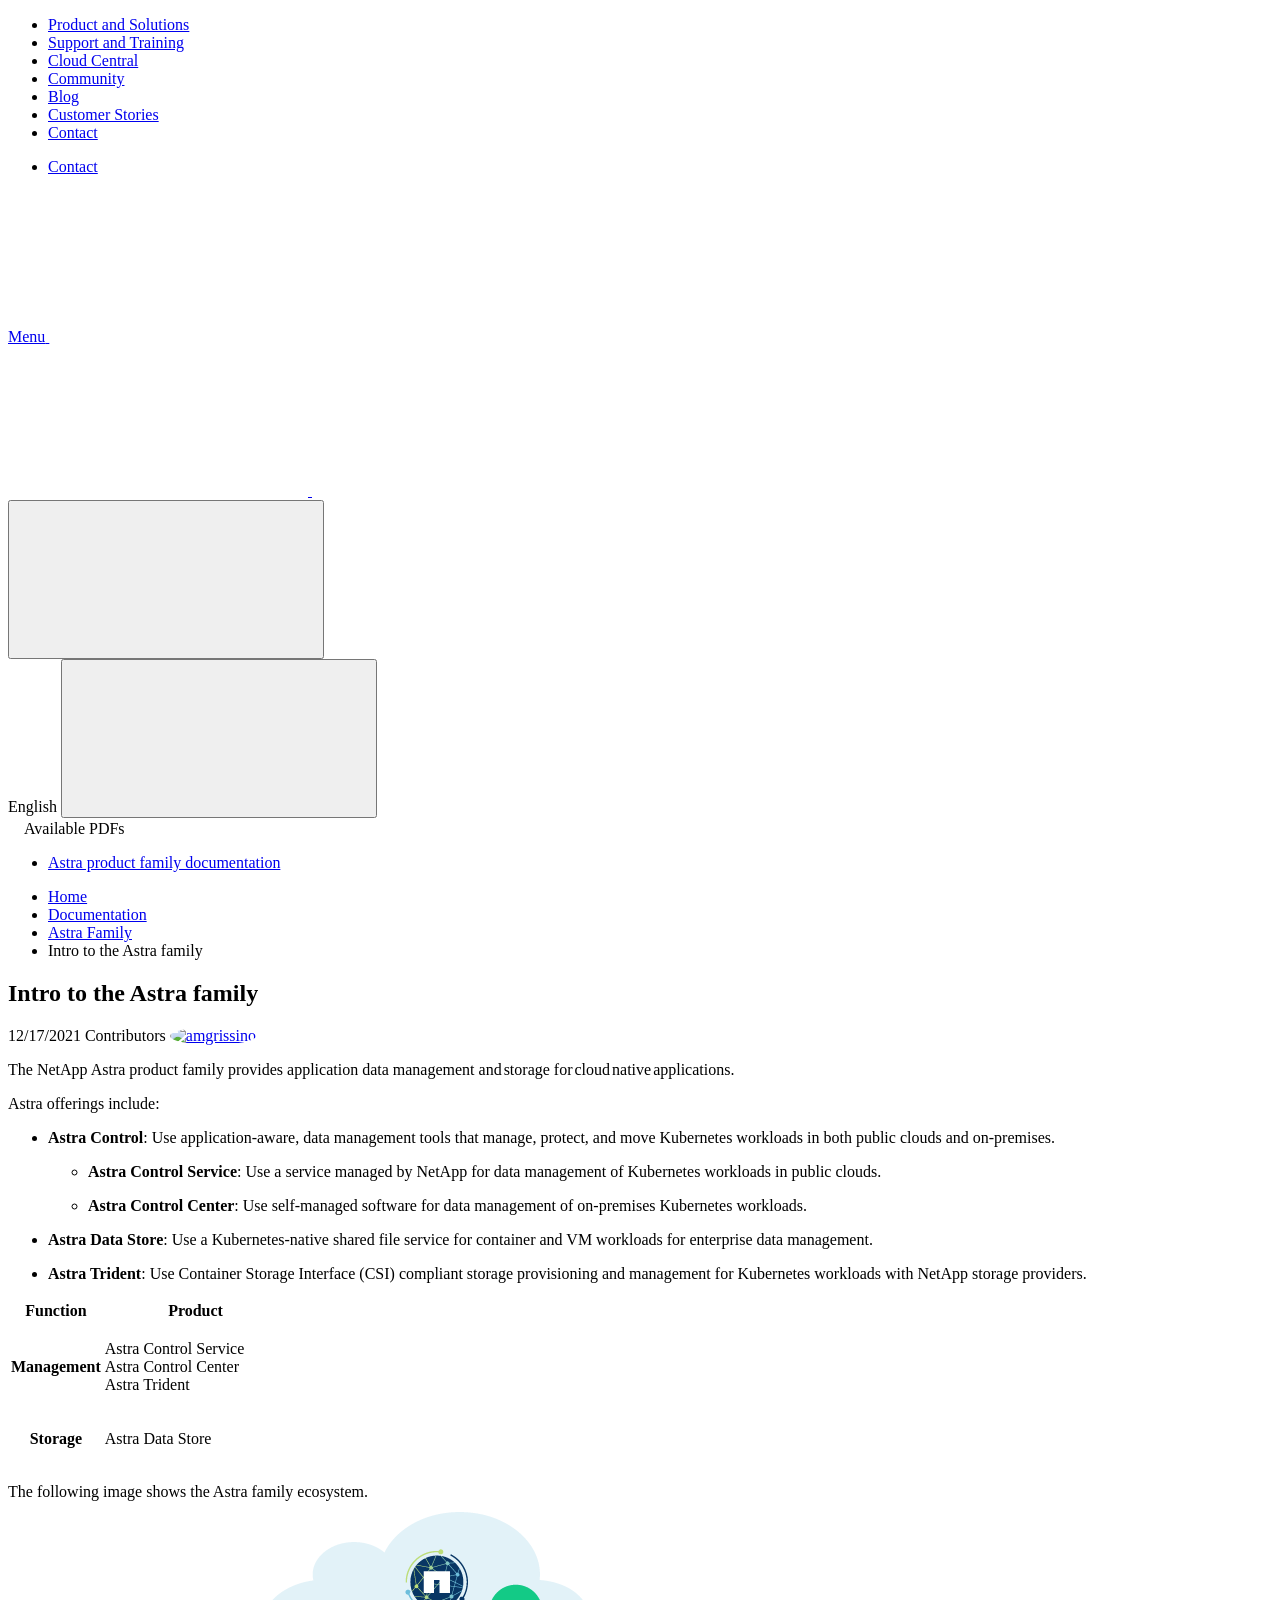
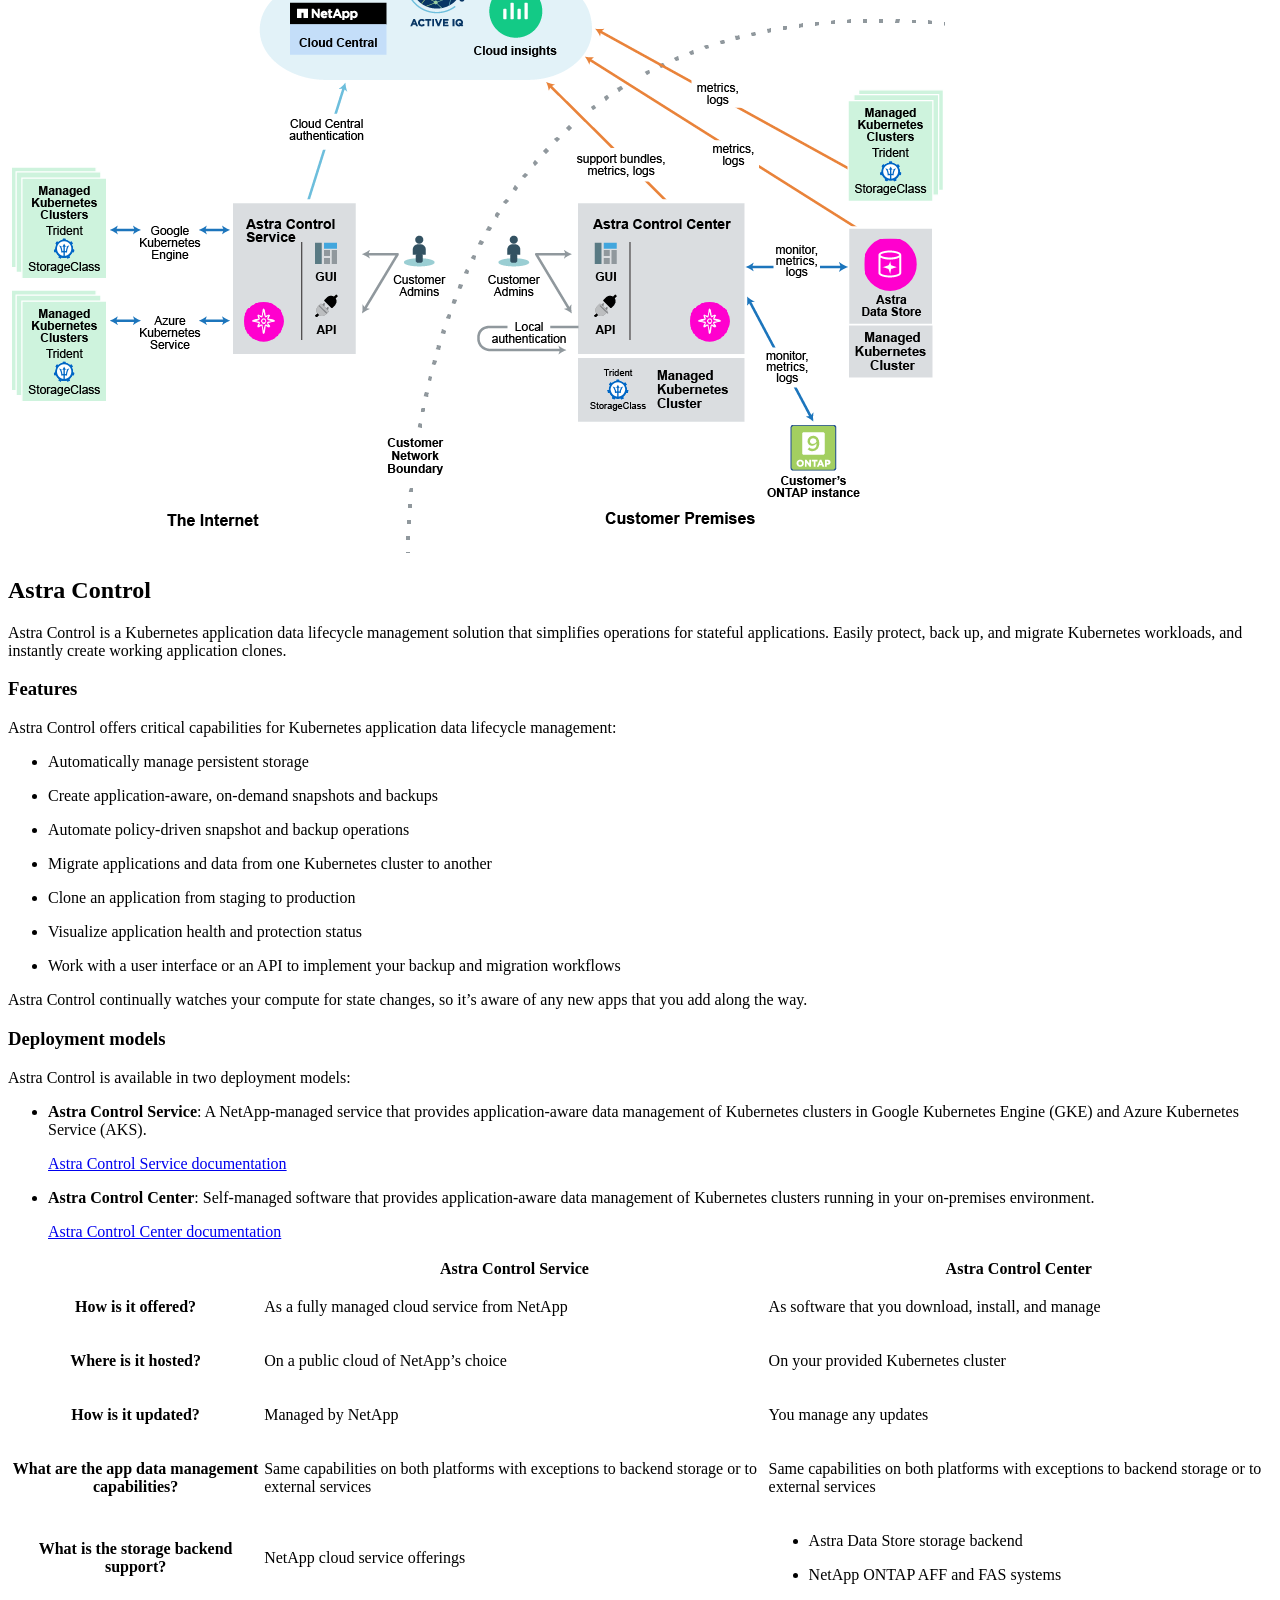
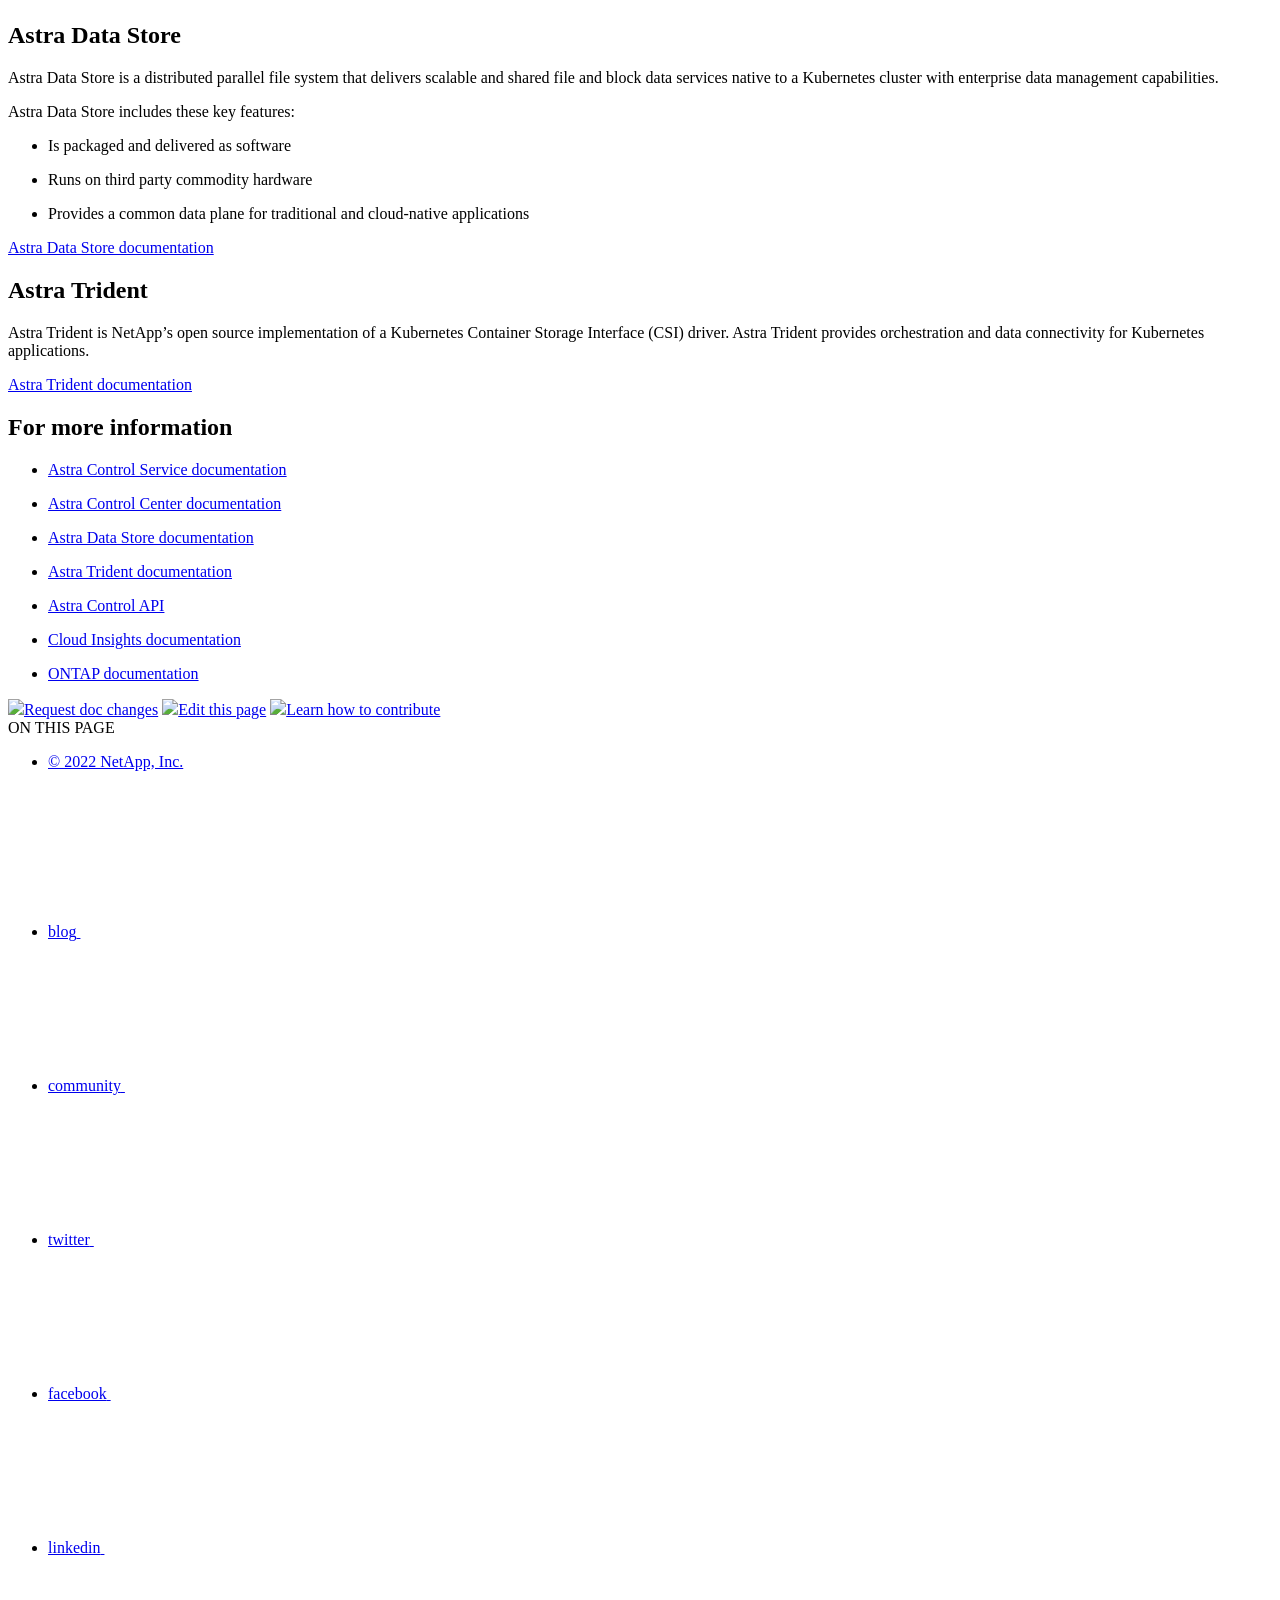
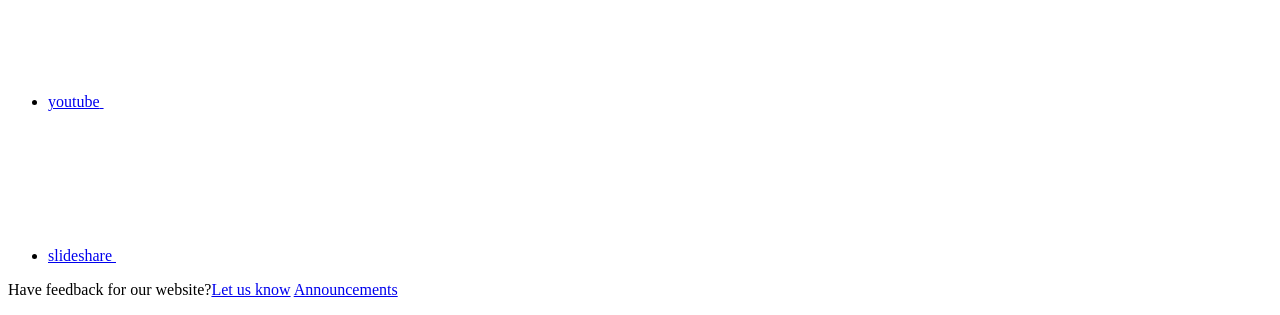
==== intro-family.html @ a99d9e60 "Deploy NetAppDocs/astra-family to github.com/NetAppDocs/astra-family.git:gh-pages" ====
<!DOCTYPE html>
<html lang="en">
  <head class="at-element-marker">
  <title>Intro to the Astra family</title>
  <meta charset="utf-8">
  <meta http-equiv="x-ua-compatible" content="ie=edge,chrome=1">
  <meta http-equiv="language" content="en">
  <meta name="viewport" content="width=device-width, initial-scale=1">
  <meta property="og:title" content="Intro to the Astra family" />
	<meta property="og:type" content="website" />
	<meta property="og:url" content="https://docs.netapp.com/us-en/astra-family/intro-family.html" />
	<meta property="og:description" content="Astra is a Kubernetes application data lifecycle management service that simplifies operations for stateful applications. Easily protect, back up, and migrat..." />
  <meta property="og:image" content="https://docs.netapp.com/us-en/astra-family/images/logo-tophat-social.png" />
  <meta property="og:image:alt" content="NetApp Logo" />
  <meta name="format-detection" content="telephone=no">
  <meta http-equiv="Content-Type" content="text/html; charset=utf-8">
  <meta http-equiv="encoding" content="utf-8">
  <meta http-equiv="nss-type" content="Product Documentation"/>
  <meta http-equiv="nss-subtype" content="User Guide"/>
  
  <meta name="description" content="Astra is a Kubernetes application data lifecycle management service that simplifies operations for stateful applications. Easily protect, back up, and migrat...">
  <meta name="keywords" content=" introduction, how astra works, how Astra works, what Astra is, astra control, kubernetes, astra control service, astra control center">
  
  

  <!-- Icons -->
  <link rel="icon" href="/us-en/astra-family/images/favicon.ico" type="image/x-icon">

  <!-- RSS Feed -->
  

  <!-- CSS Definitions: NetApp CSS should be defined after generic css -->

  <!-- Elastic Search -->
  <link rel="stylesheet" href="//cdn.jsdelivr.net/searchkit/0.10.0/theme.css">

  <!-- Controls AsciiDoctor Admonition Blocks -->
  <link rel="stylesheet" type="text/css" href="/us-en/astra-family/css/font-awesome.min.css">

  <!-- Controls the shadow effect for search dropdown menu -->
  <link rel="stylesheet" href="/us-en/astra-family/css/boxshadowproperties.css">

  <!-- NetApp CSS controls the technical content -->
  <link rel="stylesheet" type="text/css" href="/us-en/astra-family/css/netapp.css">

  <!-- WWW CSS Content -->
  <link rel="stylesheet" type="text/css" href="/us-en/astra-family/css/www-luci-dotcom.min.css">
  <link rel="stylesheet" type="text/css" href="/us-en/astra-family/css/www-netapp-dotcom.css">
  <link rel="stylesheet" href="/us-en/astra-family/css/www-netapp-library-critical.min.css" media="all" >
  <link rel="stylesheet" href="/us-en/astra-family/css/www-netapp-library-non-critical.min.css" as="style" onload="this.onload=null;this.rel='stylesheet'">
  <link rel="stylesheet" href="/us-en/astra-family/css/www-netapp-library-global-header-footer.min.css">

  <!-- NetApp IE Customizations -->
  <link rel="stylesheet" href='/us-en/astra-family/css/na-utility.css' type='text/css'>
  <link rel="stylesheet" href='/us-en/astra-family/css/na-sidebar.css' type='text/css'>
  <link rel='stylesheet' href='/us-en/astra-family/css/clouddocs.css' type='text/css'>
  <link rel='stylesheet' href='/us-en/astra-family/css/na-pagenav.css' type='text/css'>

  
  <link rel="stylesheet" href="/us-en/astra-family/css/landing-page.css" type="text/css">
  <link rel="stylesheet" href="/us-en/astra-family/css/tabbed-blocks.css" type="text/css">
  <link rel="stylesheet" href='/us-en/astra-family/css/product-family.css' type="text/css">
  

  
  <link rel='stylesheet' href='/us-en/astra-family/css/na-feature.css' type='text/css'>
  


  <script src="https://cdnjs.cloudflare.com/ajax/libs/jquery/2.1.4/jquery.min.js"></script>
  <script src="https://cdnjs.cloudflare.com/ajax/libs/jquery-cookie/1.4.1/jquery.cookie.min.js"></script>
  <!-- Used to import Promise for IE. Required for SearchKit -->
  <script src="https://cdnjs.cloudflare.com/ajax/libs/bluebird/3.3.5/bluebird.min.js"></script>
  
    <script src='/us-en/astra-family/js/na-search.js'></script>
  

  
  <script src='/us-en/astra-family/js/na-pagenav.js'></script>
  

  <link rel='stylesheet' href='/us-en/astra-family/css/prism.css' type='text/css'>
  <link rel='stylesheet' href='/us-en/astra-family/css/prism-netapp.css' type='text/css'>


  <script src='/us-en/astra-family/js/na-utility.js'></script>
  <script src='/us-en/astra-family/js/clouddocs.js'></script>
  <script>
  if (document.location.hostname === "docs.netapp.com") {
    var head = document.getElementsByTagName('head')[0];
    var adobe = document.createElement("script");
    adobe.type = "text/javascript";
    adobe.src = "//assets.adobedtm.com/60287eadf1ee/c284da483c83/launch-e9ff3acac59f.min.js";
    head.appendChild(adobe);
  }
  </script>
  <script src='/us-en/astra-family/js/jquery.navgoco.min.js'></script>
  <script src="https://maxcdn.bootstrapcdn.com/bootstrap/3.3.7/js/bootstrap.min.js" integrity="sha384-Tc5IQib027qvyjSMfHjOMaLkfuWVxZxUPnCJA7l2mCWNIpG9mGCD8wGNIcPD7Txa" crossorigin="anonymous"></script>
  <script src='/us-en/astra-family/js/toc.js'></script>
  <script src='/us-en/astra-family/js/customscripts.js'></script>

  <script>
      $(document).ready(function() {
          
          var collapseOnInit = true;
          

          var navSettings = {
              "caretHtml": '',
              "accordion": collapseOnInit,
              "openClass": 'active', // open
              "save": false, // leave false or nav highlighting doesn't work right
              "cookie": {
                  "name": 'navgoco',
                  "expires": false,
                  "path": '/'
              },
              "slide": {
                  "duration": 400,
                  "easing": 'swing'
              }
          };

          // Initialize navgoco with default options
          $("#mysidebar").navgoco(navSettings);
          

          $("#collapseAll").click(function(e) {
              e.preventDefault();
              $("#mysidebar").navgoco('toggle', false);
          });

          $("#expandAll").click(function(e) {
              e.preventDefault();
              $("#mysidebar").navgoco('toggle', true);
          });

      });

  </script>
  <script>
      $(document).ready(function() {
          $("#tg-sb-link").click(function() {
              $("#tg-sb-sidebar").toggle();
              $("#tg-sb-content").toggleClass('col-md-9');
              $("#tg-sb-content").toggleClass('col-md-12');
              $("#tg-sb-icon").toggleClass('fa-toggle-on');
              $("#tg-sb-icon").toggleClass('fa-toggle-off');
          });
      });
  </script><script async src="https://www.googletagmanager.com/gtag/js?id=UA-81697994-3"></script>
  <script>
  if (document.location.hostname === "docs.netapp.com") {
    window.dataLayer = window.dataLayer || [];
    function gtag(){dataLayer.push(arguments);}
    gtag('js', new Date());
    gtag('config', 'UA-81697994-3');
  }
  </script>
  <script src='/us-en/astra-family/js/version-dropdown.js'></script>
  <script src='/us-en/astra-family/js/product-family.js'></script>
  <script src='/us-en/astra-family/js/FileSaver.min.js'></script>
  <script src='/us-en/astra-family/js/jszip-utils.min.js'></script>
  <script src='/us-en/astra-family/js/jszip.min.js'></script>
  <script src='/us-en/astra-family/js/pdf-ux.js'></script>
</head>


  <body class role="document">
    <div id="page" class="n-off-canvas-menu">
      <div class="n-off-canvas-menu__menu"><!--TODO: Add offcanvas code --></div>
      <div class="n-off-canvas-menu__content-wrap">
        <header class="site-header" id="banner">
  <!-- Start top_hat -->
  <div class="n-top-hat">
    <div class="n-container">
      <div class="n-top-hat__cross-property-nav">
        <ul class="n-top-hat__list">
          <li class="n-top-hat__list-item">
            <a href="https://www.netapp.com/products-a-z/" class="n-top-hat__link">Product and Solutions</a>
          </li>
          <li class="n-top-hat__list-item">
            <a href="https://www.netapp.com/support-and-training/netapp-university/" class="n-top-hat__link">Support and Training</a>
          </li>
          <li class="n-top-hat__list-item">
            <a href="https://cloud.netapp.com" class="n-top-hat__link">Cloud Central</a>
          </li>
          <li class="n-top-hat__list-item">
            <a href="https://community.netapp.com/" class="n-top-hat__link">Community</a>
          </li>
          <li class="n-top-hat__list-item">
            <a href="https://blog.netapp.com/" class="n-top-hat__link">Blog</a>
          </li>
          <li class="n-top-hat__list-item">
            <a href="https://customers.netapp.com/en/" class="n-top-hat__link">Customer Stories</a>
          </li>
          <li class="n-top-hat__list-item">
            <a href="https://www.netapp.com/us/contact-us/index.aspx" target="_self" class="n-top-hat__link" data-ntap-ui="contact-us">Contact</a>
          </li>
        </ul>
      </div>
      <div class="n-top-hat__utils">
        <ul class="n-top-hat__list">
          <li class="n-top-hat__list-item">
            <a href="https://www.netapp.com/us/contact-us/index.aspx" target="_self" class="n-top-hat__link" data-ntap-ui="contact-us">Contact</a>
          </li>
        </ul>
      </div>
    </div>
  </div>
  <!-- End top_hat -->

  <!-- Start property bar -->
  <style>
    .n-property-navigation-bar__menus--desktop-experience .n-menu--mega__default-content__heading span {
    color: #34B0FF;
    }
  </style>
  <div class="n-property-bar " data-ntap-ui="sticky-nav">
    <div class="n-property-bar__inner-wrap">
      <div class="n-property-bar__menu-toggle">
        <a href="#" class="n-property-bar__menu-toggle-link">
          <span class="n-property-bar__menu-toggle-text">Menu</span>
          <svg class="n-icon-bars n-property-bar__menu-toggle-icon" aria-labelledby="title">
            <title>bars</title>
            <use xlink:href="/us-en/astra-family/common/svg/sprite.svg#bars"></use>
          </svg>
        </a>
      </div>
      <div class="n-property-bar__property-mark ">
        <a href="https://www.netapp.com" class="n-property-bar__property-link">
          <div class="n-property-bar__logo">
            <svg class="n-icon-netapp-mark n-icon-netapp-mark n-property-bar__netapp-mark-icon" aria-labelledby="title">
              <title>netapp-mark</title>
              <use xlink:href="/us-en/astra-family/common/svg/sprite.svg#netapp-mark"></use>
            </svg>
            <svg class="n-icon-netapp-logo n-property-bar__logo-svg" aria-labelledby="title">
              <title>netapp-logo</title>
              <use xlink:href="/us-en/astra-family/common/svg/sprite.svg#netapp-logo"></use>
            </svg>
          </div>
        </a>
      </div>

      
      <div class="search-property-bar">
        <div id="search-demo-container" class="searchbox n-property-bar__search">
          <div id="react-search" 
          data-search-html="/us-en/astra-family/search.html"
          data-type="widget" 
          data-placeholder="Search Documentation" 
          data-no-results-found="No results were found for {query}" 
          data-did-you-mean="Search for {suggestion}." 
          data-no-results-found-did-you-mean="No results found for {query}. Did you mean {suggestion}?" 
          data-results-found="{hitCount} results found"  
          data-sk-es-pf-indexes="clouddocs-astra-control-service_main-prod,clouddocs-astra-control-center_main-prod,clouddocs-astra-data-store_main-prod,clouddocs-astra-automation_main-prod,clouddocs-trident_main-prod"></div>
          <button class="n-property-bar__search-toggle-button" type="button">
            <svg class="n-icon-search n-property-bar__search-toggle-button-icon" aria-labelledby="title">
              <title>search</title>
              <use xmlns:xlink="http://www.w3.org/1999/xlink" xlink:href="/us-en/astra-family/common/svg/sprite.svg#search"></use>
            </svg>
          </button>
        </div>
      </div>
      
    </div>
  </div>
  <div class="n-property-bar__toolbar">
    <!-- Start Language Selector --><div id="ie-i18n" class="n-property-bar__lang-selector">
      <div id="ie-i18n-menu">
      <span class="ie-i18n-lang">English</span>
        <button class="ie-i18n-icon-container" type="button">
          <svg class="n-globe__icon" aria-labelledby="title">
            <title>globe</title>
            <use xmlns:xlink="http://www.w3.org/1999/xlink" xlink:href="/us-en/astra-family/common/svg/sprite.svg#globe"></use>
          </svg>
        </button>
      </div>
      <div id="n-property-navigation-bar__menu--language-selector" class="ie-i18n-results-container n-menu n-menu--v3 n-menu--is-active" style="display: none;">
        <div class="n-language-selector-menu">
          <ul class="n-menu__list">
            <li class="n-menu__list-column">
              <ul class="n-menu__list"><li class="n-menu__list-item n-menu__list-item--level-1">
                  <a href="https://docs.netapp.com/us-en/astra-family/intro-family.html" class="n-menu__header-text"><span translate="no" class="notranslate">English</span></a>
                </li><li class="n-menu__list-item n-menu__list-item--level-1">
                  <a href="https://docs.netapp.com/ja-jp/astra-family/intro-family.html" class="n-menu__header-text"><span translate="no" class="notranslate">日本語</span></a>
                </li><li class="n-menu__list-item n-menu__list-item--level-1">
                  <a href="https://docs.netapp.com/zh-cn/astra-family/intro-family.html" class="n-menu__header-text"><span translate="no" class="notranslate">简体中文</span></a>
                </li><li class="n-menu__list-item n-menu__list-item--level-1">
                  <a href="https://docs.netapp.com/ko-kr/astra-family/intro-family.html" class="n-menu__header-text"><span translate="no" class="notranslate">한국어</span></a>
                </li></ul>
            </li>
          </ul>
        </div>
      </div>
    </div><!-- End Language Selector -->

    <div class="n-property-bar__cta"></div>
  </div>
  <script>
    $(function(){
        var currentLocalization = $('html').attr('lang');

        var localizationsDictionary = {
            "en-CA" : "https://www.netapp.com/search/index.aspx?for_cr=canada&",
            "en-IN" : "https://www.netapp.com/search/index.aspx?for_cr=india&",
            "nl-NL" : "https://www.netapp.com/search/index.aspx?for_cr=netherlands&",
            "ru-RU" : "https://www.netapp.com/search/index.aspx?for_cr=russia&",
            "sv-SE" : "https://www.netapp.com/search/index.aspx?for_cr=sweden&",
            "it-IT" : "https://www.netapp.com/search/index.aspx?for_cr=italy&",
            "he-IL" : "https://www.netapp.com/search/index.aspx?for_cr=israel&",
            "ko-KR" : "https://www.netapp.com/search/index.aspx?for_cr=korea&",
            "zh-TW" : "https://www.netapp.com/search/index.aspx?for_cr=taiwan&",
            "en-GB" : "https://www.netapp.com/search/index.aspx?for_cr=unitedkingdom&",
            "en-SG" : "https://www.netapp.com/search/index.aspx?for_cr=asean&",
            "en-AU" : "https://www.netapp.com/search/index.aspx?for_cr=australia&",
            "pt-BR" : "https://www.netapp.com/search/index.aspx?for_cr=brasil&",
            "de-CH" : "https://www.netapp.com/search/index.aspx?for_cr=switzerland&",
            "es-MX" : "https://www.netapp.com/search/index.aspx?for_cr=mexico&"
        };

        if($('html').hasClass('ntap-whitelisted') && localizationsDictionary.hasOwnProperty(currentLocalization)) {
            $('.n-property-bar__property-link').attr('href', '/');
        }
    });
  </script>
  <!-- End property bar -->
</header>


        <main id="n-main-content" class="n-main-content">
          <!-- Start Documentation Content -->
<div class="ie-main">
  <!-- Sidebar Column -->
  
  <div class="col-md-3" id="sidebar-height">
      <div class="n-pdf-header">
  <a id="toggleButtonPdf" class="n-pdf-button" type="button">
    <img src="/us-en/astra-family/images/pdf.png" width="16" height="16"/>Available PDFs<span>
    </span>
  </a>
</div>
<div class="n-pdf-body-container">
  <ul id="toggleContainerPdf" class="n-pdf-body" style="display:none;"><li class="pdf-ux-container">
        <a target="_blank" href="/us-en/astra-family/pdfs/fullsite-sidebar/Astra_documentation.pdf" >
          <img src="/us-en/astra-family/images/pdf.png" width="16" height="16"/>PDF of this doc site</a>


</li></ul>
  <div class="zip-pdf-link-container" style="display: none;">   
    <a href="#" id="zipPdf">
      <img src="/us-en/astra-family/images/pdf-zip.png" width="16" height="16"/>
      <pre>Collection of separate PDF docs<span class="zip-size"></span></pre>
    </a><div id="zip-link-popup" class="hide">
    <div class="inner-modal">
        <div class="downloading-progress">
            <div class="spinner"></div>
            <h1>Creating your file...</h1>
            <div>This may take a few minutes. Thanks for your patience.</div>
            <button class="cancel-download-btn" type="button">Cancel</button>
        </div>
        <div class="download-complete hide">
            <div class="done-icon">
                <svg xmlns="http://www.w3.org/2000/svg" width="24" height="24" viewBox="0 0 24 24"><path d="M20.285 2l-11.285 11.567-5.286-5.011-3.714 3.716 9 8.728 15-15.285z"/></svg>
            </div>
            <div>Your file is ready</div>
            <button class="cancel-download-btn" type="button">OK</button>
        </div>
    </div>
</div>
<script>
    $(".cancel-download-btn").click(function(){
        $("#zip-link-popup").addClass("hide");
        $("#zip-link-popup .downloading-progress").removeClass("hide");
        $("#zip-link-popup .download-complete").addClass("hide");
    });
</script></div>
</div>
<script>
  $("#toggleContainerPdf li.active:last-child").parents('ul.subfolders').toggle('display');
  $("#toggleButtonPdf").click(function () {
    $("#toggleContainerPdf").toggle('display');
    $(".n-pdf-body-container .zip-pdf-link-container").toggle('display');
  });
</script><div class="sidebar-nav-container">
  <ul id="mysidebar" class="nav"><li class=" "><a class="na-navbar-padding" href="/us-en/astra-family/index.html">
        Astra product family documentation
      </a></li></ul>
</div>
<script>
  window.onscroll = () => {
    const value = -40 - (document.body.scrollHeight - (window.innerHeight + document.scrollingElement.scrollTop));
    
    document.getElementById("sidebar-height").style.bottom = Math.max(0,value) + "px";
};
</script>
<!-- this highlights the active parent class in the navgoco sidebar. this is critical so that the parent expands when you're viewing a page. This must appear below the sidebar code above. Otherwise, if placed inside customscripts.js, the script runs before the sidebar code runs and the class never gets inserted.-->
<script>$("li.active").parents('li').toggleClass("active");</script>

  </div>
  

  <div class="ie-content-pane n-doc__component-detail-content n-doc__component-detail-content--show-code">
    <!-- Begin of page container -->
    <article class="page-content">
      <div class="ie-utility">
  <div class="ie-menu">
    <div class="n-breadcrumb">
      <ul class="n-breadcrumb__list">
        <li class="n-breadcrumb__list-item">
          <a href="https://www.netapp.com">Home</a>
        </li>
        <li class="n-breadcrumb__list-item">
          <a href="https://docs.netapp.com">Documentation</a>
        </li>
        

        <li class="n-breadcrumb__list-item">
          <a href="/us-en/astra-family/">Astra&nbsp;Family</a>
        </li>
        <li class="n-breadcrumb__list-item">
          Intro to the Astra family
        </li>
      </ul>
    </div>
    <div style="clear: both"></div><!-- Main needs to have height -->
  </div>
</div>

      <div class="n-doc__component-detail-heading-wrap">
  <h1 class="n-doc__component-detail-heading">Intro to the Astra family</h1>
</div>


<p class="page-details">
  
    
    <time datetime="2021-12-17 20:56:43 +0000">12/17/2021</time>
    
  

<span>Contributors
  <a target="_blank" href="https://github.com/amgrissino">
    <img  class="avatar avatar-small"
          alt="amgrissino"
          width="20" height="20"
          src="https://avatars.githubusercontent.com/u/36450105?v=4"
          style="border-radius: 50%;"/>
  </a>
  
</span>


</p>


<div id="preamble">
<div class="sectionbody">
<div class="paragraph">
<p>The NetApp Astra product family provides application data management and storage for cloud native applications. </p>
</div>
<div class="paragraph">
<p>Astra offerings include:</p>
</div>
<div class="ulist">
<ul>
<li>
<p><strong>Astra Control</strong>: Use application-aware, data management tools that manage, protect, and move Kubernetes workloads in both public clouds and on-premises.​</p>
<div class="ulist">
<ul>
<li>
<p><strong>Astra Control Service</strong>: Use a service managed by NetApp for data management of Kubernetes workloads in public clouds.</p>
</li>
<li>
<p><strong>Astra Control Center</strong>: Use self-managed software for data management of on-premises Kubernetes workloads.</p>
</li>
</ul>
</div>
</li>
<li>
<p><strong>Astra Data Store</strong>: Use a Kubernetes-native shared file service for container and VM workloads for enterprise data management.</p>
</li>
<li>
<p><strong>Astra Trident</strong>: Use Container Storage Interface (CSI) compliant storage provisioning and management for Kubernetes workloads with NetApp storage providers.</p>
</li>
</ul>
</div>
<table class="tableblock frame-all grid-all stretch">
<colgroup>
<col style="width: 33.3333%;">
<col style="width: 66.6667%;">
</colgroup>
<thead>
<tr>
<th class="tableblock halign-left valign-top">Function</th>
<th class="tableblock halign-left valign-top">Product</th>
</tr>
</thead>
<tbody>
<tr>
<th class="tableblock halign-left valign-top"><p class="tableblock">Management</p></th>
<td class="tableblock halign-left valign-top"><p class="tableblock">Astra Control Service<br>
Astra Control Center<br>
Astra Trident</p></td>
</tr>
<tr>
<th class="tableblock halign-left valign-top"><p class="tableblock">Storage</p></th>
<td class="tableblock halign-left valign-top"><p class="tableblock">Astra Data Store</p></td>
</tr>
</tbody>
</table>
<div class="paragraph">
<p>The following image shows the Astra family ecosystem.<br>
<span class="image"><img src="./media/astra-ads-architecture-diagram-v3.png" alt="Astra  architecture diagram and components"></span></p>
</div>
</div>
</div>
<div class="sect1">
<h2 id="astra-control">Astra Control</h2>
<div class="sectionbody">
<div class="paragraph">
<p>Astra Control is a Kubernetes application data lifecycle management solution that simplifies operations for stateful applications. Easily protect, back up, and migrate Kubernetes workloads, and instantly create working application clones.</p>
</div>
<div class="sect2">
<h3 id="features">Features</h3>
<div class="paragraph">
<p>Astra Control offers critical capabilities for Kubernetes application data lifecycle management:</p>
</div>
<div class="ulist">
<ul>
<li>
<p>Automatically manage persistent storage</p>
</li>
<li>
<p>Create application-aware, on-demand snapshots and backups</p>
</li>
<li>
<p>Automate policy-driven snapshot and backup operations</p>
</li>
<li>
<p>Migrate applications and data from one Kubernetes cluster to another</p>
</li>
<li>
<p>Clone an application from staging to production</p>
</li>
<li>
<p>Visualize application health and protection status</p>
</li>
<li>
<p>Work with a user interface or an API to implement your backup and migration workflows</p>
</li>
</ul>
</div>
<div class="paragraph">
<p>Astra Control continually watches your compute for state changes, so it’s aware of any new apps that you add along the way.</p>
</div>
</div>
<div class="sect2">
<h3 id="deployment-models">Deployment models</h3>
<div class="paragraph">
<p>Astra Control is available in two deployment models:</p>
</div>
<div class="ulist">
<ul>
<li>
<p><strong>Astra Control Service</strong>: A NetApp-managed service that provides application-aware data management of Kubernetes clusters in Google Kubernetes Engine (GKE) and Azure Kubernetes Service (AKS).</p>
<div class="paragraph">
<p><a href="https://docs.netapp.com/us-en/astra/index.html" target="_blank" rel="noopener">Astra Control Service documentation</a></p>
</div>
</li>
<li>
<p><strong>Astra Control Center</strong>: Self-managed software that provides application-aware data management of Kubernetes clusters running in your on-premises environment.</p>
<div class="paragraph">
<p><a href="https://docs.netapp.com/us-en/astra-control-center/" target="_blank" rel="noopener">Astra Control Center documentation</a></p>
</div>
</li>
</ul>
</div>
<table class="tableblock frame-all grid-all stretch">
<colgroup>
<col style="width: 20%;">
<col style="width: 40%;">
<col style="width: 40%;">
</colgroup>
<thead>
<tr>
<th class="tableblock halign-left valign-top"></th>
<th class="tableblock halign-left valign-top">Astra Control Service</th>
<th class="tableblock halign-left valign-top">Astra Control Center</th>
</tr>
</thead>
<tbody>
<tr>
<th class="tableblock halign-left valign-top"><p class="tableblock">How is it offered?</p></th>
<td class="tableblock halign-left valign-top"><p class="tableblock">As a fully managed cloud service from NetApp</p></td>
<td class="tableblock halign-left valign-top"><div class="content"><div class="paragraph">
<p>As software that you download, install, and manage</p>
</div></div></td>
</tr>
<tr>
<th class="tableblock halign-left valign-top"><p class="tableblock">Where is it hosted?</p></th>
<td class="tableblock halign-left valign-top"><p class="tableblock">On a public cloud of NetApp&#8217;s choice</p></td>
<td class="tableblock halign-left valign-top"><div class="content"><div class="paragraph">
<p>On your provided Kubernetes cluster</p>
</div></div></td>
</tr>
<tr>
<th class="tableblock halign-left valign-top"><p class="tableblock">How is it updated?</p></th>
<td class="tableblock halign-left valign-top"><p class="tableblock">Managed by NetApp</p></td>
<td class="tableblock halign-left valign-top"><div class="content"><div class="paragraph">
<p>You manage any updates</p>
</div></div></td>
</tr>
<tr>
<th class="tableblock halign-left valign-top"><p class="tableblock">What are the app data management capabilities?</p></th>
<td class="tableblock halign-left valign-top"><p class="tableblock">Same capabilities on both platforms with exceptions to backend storage or to external services</p></td>
<td class="tableblock halign-left valign-top"><div class="content"><div class="paragraph">
<p>Same capabilities on both platforms with exceptions to backend storage or to external services</p>
</div></div></td>
</tr>
<tr>
<th class="tableblock halign-left valign-top"><p class="tableblock">What is the storage backend support?</p></th>
<td class="tableblock halign-left valign-top"><p class="tableblock">NetApp cloud service offerings</p></td>
<td class="tableblock halign-left valign-top"><div class="content"><div class="ulist">
<ul>
<li>
<p>Astra Data Store storage backend</p>
</li>
<li>
<p>NetApp ONTAP AFF and FAS systems</p>
</li>
</ul>
</div></div></td>
</tr>
</tbody>
</table>
</div>
</div>
</div>
<div class="sect1">
<h2 id="astra-data-store">Astra Data Store</h2>
<div class="sectionbody">
<div class="paragraph">
<p>Astra Data Store is a distributed parallel file system that delivers scalable and shared file and block data services native to a Kubernetes cluster with enterprise data management capabilities.</p>
</div>
<div class="paragraph">
<p>Astra Data Store includes these key features:</p>
</div>
<div class="ulist">
<ul>
<li>
<p>Is packaged and delivered as software</p>
</li>
<li>
<p>Runs on third party commodity hardware</p>
</li>
<li>
<p>Provides a common data plane for traditional and cloud-native applications</p>
</li>
</ul>
</div>
<div class="paragraph">
<p><a href="https://docs.netapp.com/us-en/astra-data-store/" target="_blank" rel="noopener">Astra Data Store documentation</a></p>
</div>
</div>
</div>
<div class="sect1">
<h2 id="astra-trident">Astra Trident</h2>
<div class="sectionbody">
<div class="paragraph">
<p>Astra Trident is NetApp’s open source implementation of a Kubernetes Container Storage Interface (CSI) driver​. Astra Trident provides orchestration and data connectivity for Kubernetes applications​.</p>
</div>
<div class="paragraph">
<p><a href="https://docs.netapp.com/us-en/trident/index.html" target="_blank" rel="noopener">Astra Trident documentation</a></p>
</div>
</div>
</div>
<div class="sect1">
<h2 id="for-more-information">For more information</h2>
<div class="sectionbody">
<div class="ulist">
<ul>
<li>
<p><a href="https://docs.netapp.com/us-en/astra/index.html" target="_blank" rel="noopener">Astra Control Service documentation</a></p>
</li>
<li>
<p><a href="https://docs.netapp.com/us-en/astra-control-center/" target="_blank" rel="noopener">Astra Control Center documentation</a></p>
</li>
<li>
<p><a href="https://docs.netapp.com/us-en/astra-data-store/" target="_blank" rel="noopener">Astra Data Store documentation</a></p>
</li>
<li>
<p><a href="https://docs.netapp.com/us-en/trident/index.html" target="_blank" rel="noopener">Astra Trident documentation</a></p>
</li>
<li>
<p><a href="https://docs.netapp.com/us-en/astra-automation/index.html" target="_blank" rel="noopener">Astra Control API</a></p>
</li>
<li>
<p><a href="https://docs.netapp.com/us-en/cloudinsights/" target="_blank" rel="noopener">Cloud Insights documentation</a></p>
</li>
<li>
<p><a href="https://docs.netapp.com/us-en/ontap/index.html" target="_blank" rel="noopener">ONTAP documentation</a></p>
</li>
</ul>
</div>
</div>
</div>

    </article>
    <!-- Page Container -->
  </div>

  
  <!-- Start Page Toolbar -->
  <div class="page-nav-toolbar">
    <div id="version-dropdown"></div>
    <div class="page-nav-contribute"  >
      <a target="_blank" href="https://github.com/NetAppDocs/astra-family/issues/new?body=Page%3A%20[Intro to the Astra family](https://docs.netapp.com/us-en/astra-family/intro-family.html)" class="page-nav-contribute-link" role="button"><img src="/us-en/astra-family/images/discuss-sm.svg" class="github-icon" />Request doc changes</a>
      <a target="_blank" href="https://github.com/NetAppDocs/astra-family/blob/main/intro-family.adoc" class="page-nav-contribute-link" role="button"><img src="/us-en/astra-family/images/edit-sm.svg" class="github-icon" />Edit this page</a>
      <a target="_blank" href="https://docs.netapp.com/us-en/contribute/" class="page-nav-contribute-link"  ><img src="/us-en/astra-family/images/article-sm.svg" class="github-icon" />Learn how to contribute</a>
    </div>
    <div class="page-nav-container">
      <nav class="page-nav-fixed">
        <div class="page-nav-title">ON THIS PAGE</div>
        <div class="page-nav-links">
          <ul class="page-nav-inner" id="page-menu"></ul>
        </div>
      </nav>
    </div>
  </div>
  
  <div style="clear: both"></div><!-- Main needs to have height -->
</div>

        </main>

        <footer class="n-footer">
  <div class="n-footer__bottom">
    <div class="n-container">
      <div class="n-footer__bottom-left">

        <div class="n-footer__copyright">
          <ul class="n-footer__copyright-list">
            <li class="n-footer__copyright-link">
            <a href="https://www.netapp.com/us/legal/copyright.aspx">© 2022 NetApp, Inc.</a>
            </li>

</ul>
</div>
<div class="n-footer__social-links">
<ul class="n-footer__social-link-list">
<li class="n-footer__social-link-list-item">
<a class="n-footer__social-link" data-ntap-social="follow-blog" href="https://blog.netapp.com" target="_blank" title="blog" alt="blog">
<span class="n-footer__social-link-text">blog</span>
<svg class="n-icon-blog n-footer__social-link-icon" aria-labelledby="title">
  <title>blog@</title>
  <use xmlns:xlink="http://www.w3.org/1999/xlink" xlink:href="/us-en/astra-family/common/svg/sprite.svg#blog"></use>
</svg>

</a>
</li>
<li class="n-footer__social-link-list-item">
<a class="n-footer__social-link" data-ntap-social="follow-community" href="https://community.netapp.com/" target="_blank" title="community" alt="community">
<span class="n-footer__social-link-text">community</span>
<svg class="n-icon-community n-footer__social-link-icon" aria-labelledby="title">
<title>community@</title>
<use xmlns:xlink="http://www.w3.org/1999/xlink" xlink:href="/us-en/astra-family/common/svg/sprite.svg#comments"></use>
</svg>

</a>
</li>
<li class="n-footer__social-link-list-item">
<a class="n-footer__social-link" data-ntap-social="follow-twitter" href="https://twitter.com/netapp" target="_blank" title="twitter" alt="twitter">
<span class="n-footer__social-link-text">twitter</span>
<svg class="n-icon-twitter n-footer__social-link-icon" aria-labelledby="title">
<title>twitter@</title>
<use xmlns:xlink="http://www.w3.org/1999/xlink" xlink:href="/us-en/astra-family/common/svg/sprite.svg#twitter"></use>
</svg>

</a>
</li>
<li class="n-footer__social-link-list-item">
<a class="n-footer__social-link" data-ntap-social="follow-facebook" href="https://www.facebook.com/NetApp" target="_blank" title="facebook" alt="facebook">
<span class="n-footer__social-link-text">facebook</span>
<svg class="n-icon-facebook n-footer__social-link-icon" aria-labelledby="title">
<title>facebook@</title>
<use xmlns:xlink="http://www.w3.org/1999/xlink" xlink:href="/us-en/astra-family/common/svg/sprite.svg#facebook"></use>
</svg>

</a>
</li>
<li class="n-footer__social-link-list-item">
<a class="n-footer__social-link" data-ntap-social="follow-linkedin" href="https://www.linkedin.com/company/netapp" target="_blank" title="linkedin" alt="linkedin">
<span class="n-footer__social-link-text">linkedin</span>
<svg class="n-icon-linkedin n-footer__social-link-icon" aria-labelledby="title">
<title>linkedin@</title>
<use xmlns:xlink="http://www.w3.org/1999/xlink" xlink:href="/us-en/astra-family/common/svg/sprite.svg#linkedin"></use>
</svg>

</a>
</li>
<li class="n-footer__social-link-list-item">
<a class="n-footer__social-link" data-ntap-social="follow-youtube" href="https://www.youtube.com/user/NetAppTV" target="_blank" title="youtube" alt="youtube">
<span class="n-footer__social-link-text">youtube</span>
<svg class="n-icon-youtube n-footer__social-link-icon" aria-labelledby="title">
<title>youtube@</title>
<use xmlns:xlink="http://www.w3.org/1999/xlink" xlink:href="/us-en/astra-family/common/svg/sprite.svg#youtube"></use>
</svg>

</a>
</li>
<li class="n-footer__social-link-list-item">
<a class="n-footer__social-link" data-ntap-social="follow-slideshare" href="https://www.slideshare.net/NetApp" target="_blank" title="slideshare" alt="slideshare">
<span class="n-footer__social-link-text">slideshare</span>
<svg class="n-icon-slideshare n-footer__social-link-icon" aria-labelledby="title">
<title>slideshare@</title>
<use xmlns:xlink="http://www.w3.org/1999/xlink" xlink:href="/us-en/astra-family/common/svg/sprite.svg#slideshare"></use>
</svg>

</a>
</li>
</ul>
</div>

</div>
<div class="n-footer__bottom-right">
  <p class="n-footer__fine-print">Have feedback for our website?<a target="_self" href="javascript:netapp_mailto()" class="n-footer__copyright">Let us know</a>
  <a href="https://docs.netapp.com/us-en/announcements/" class="n-footer__copyright">Announcements</a>
  </p>
</div>
</div>
</div>
</footer>

      </div>

      <!-- Elasticsearch JS -->
      <script type="text/javascript" src='/us-en/astra-family/js/bundle.js'></script>

      <!-- Syntax Highlighting -->
      <script type="text/javascript" src='/us-en/astra-family/js/prism.js'></script>
      <script type="text/javascript" src='/us-en/astra-family/js/prism-curl.js'></script>
    </div>
    <script>
      document.body.offsetWidth=1903;
      cookieLaw = {}
      cookieLaw.euCountry = "US";
      cookieLaw.invoke = function(){return false;}
    </script>
    <script src='/us-en/astra-family/js/www-ntap.js'></script>
    <script src='/us-en/astra-family/js/tabbed-blocks.js'></script>
  </body>

  
</html>
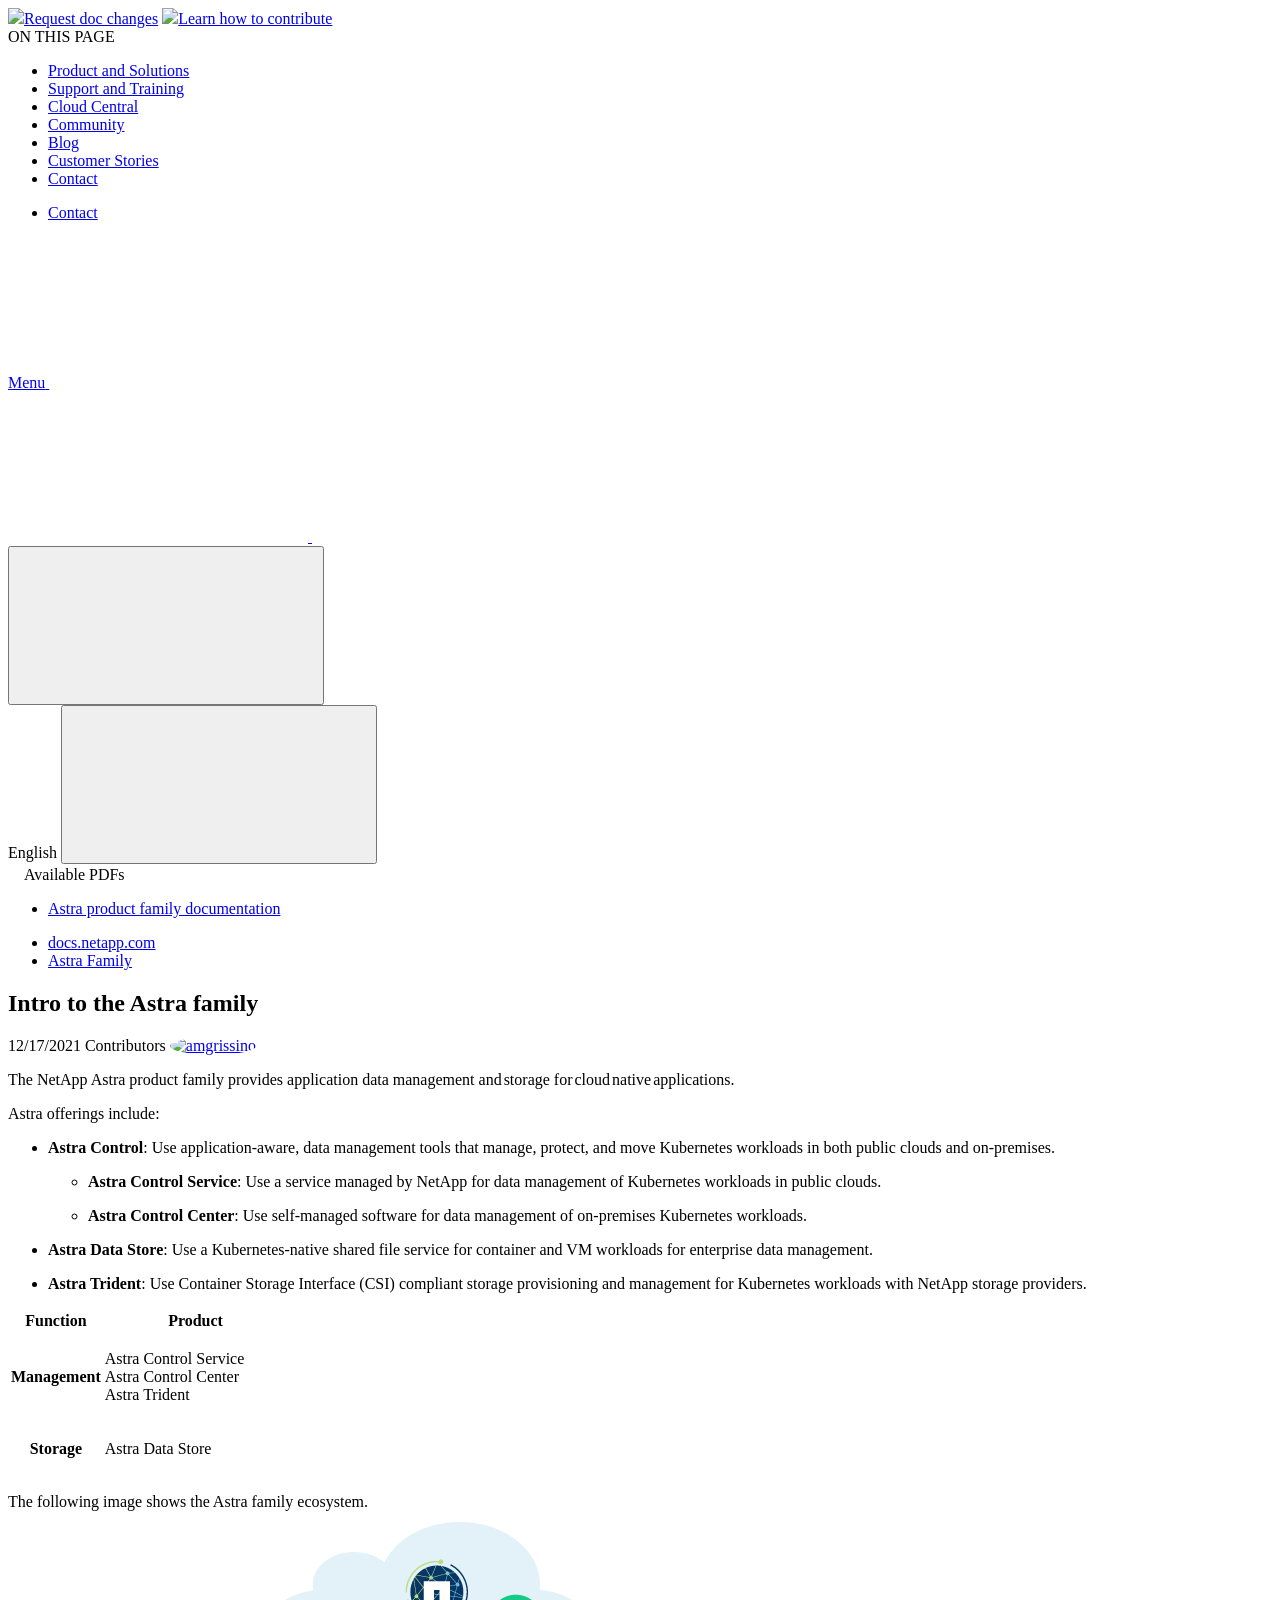
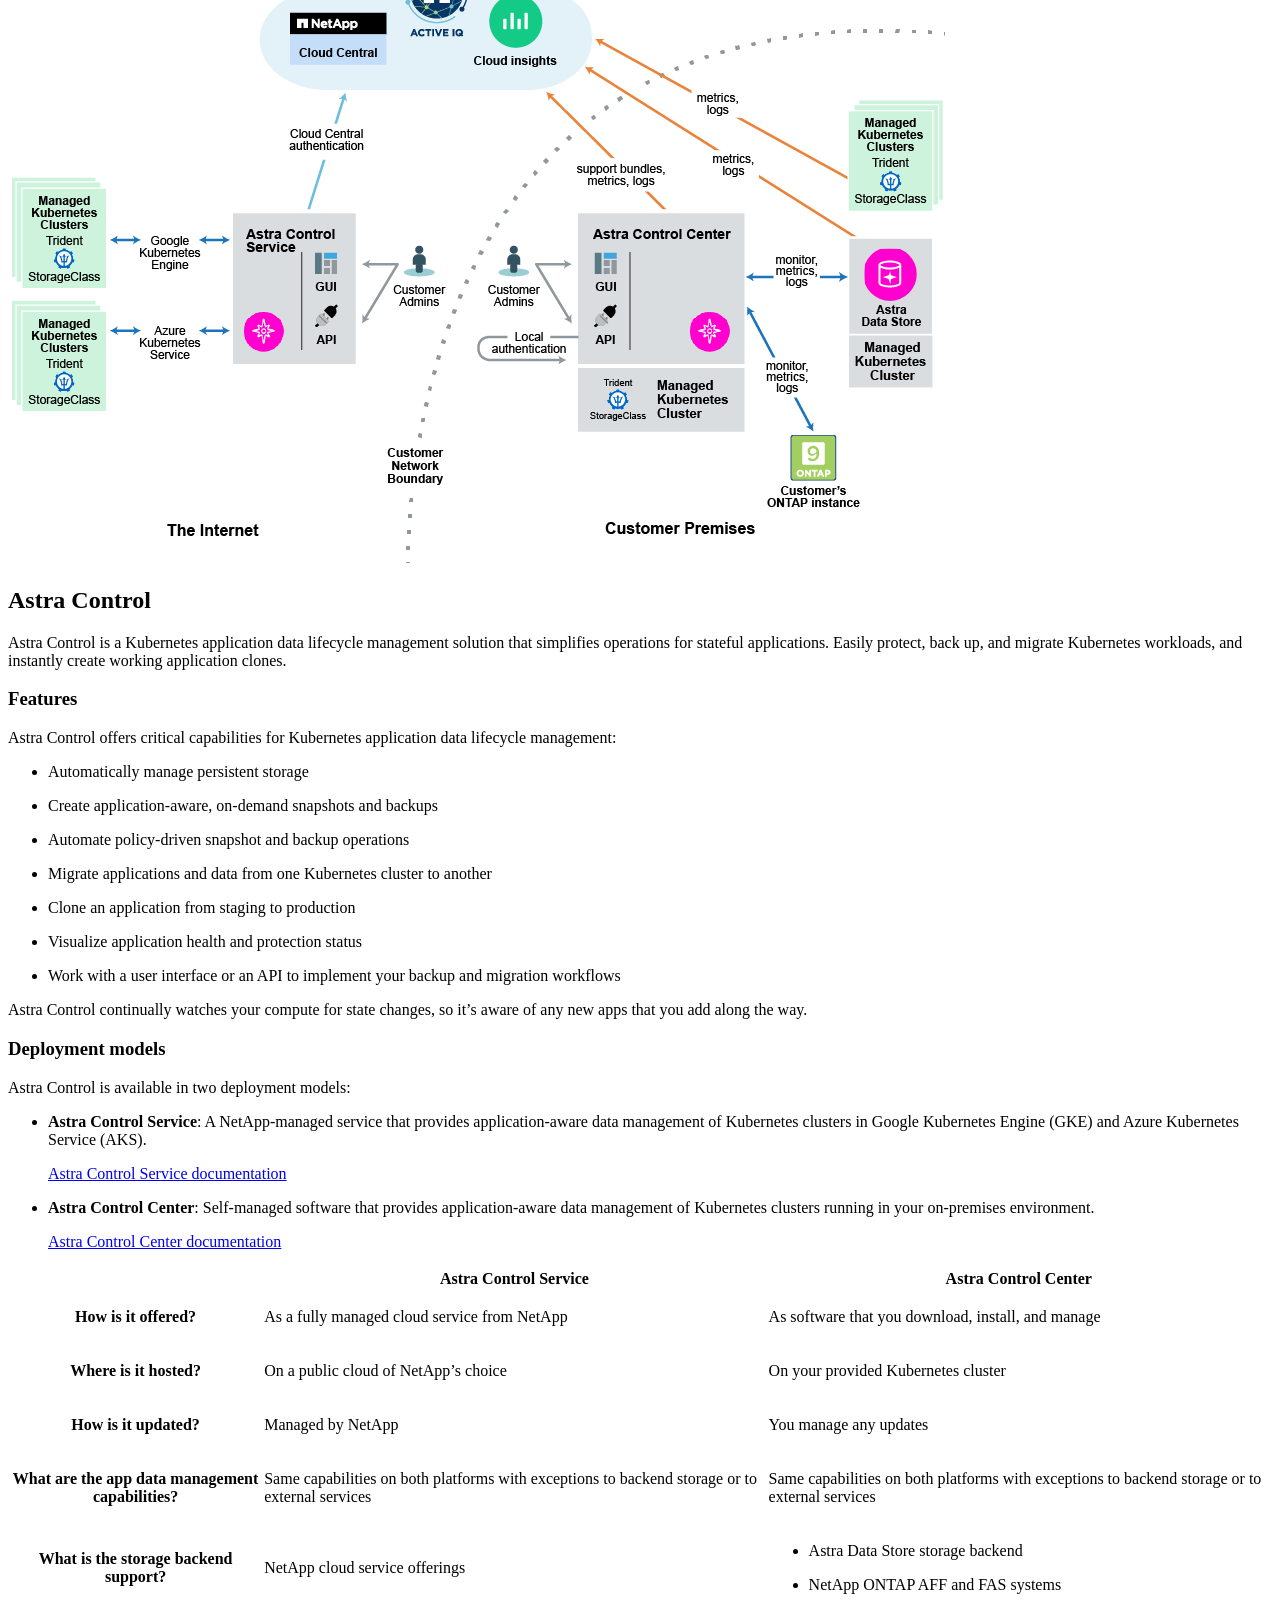
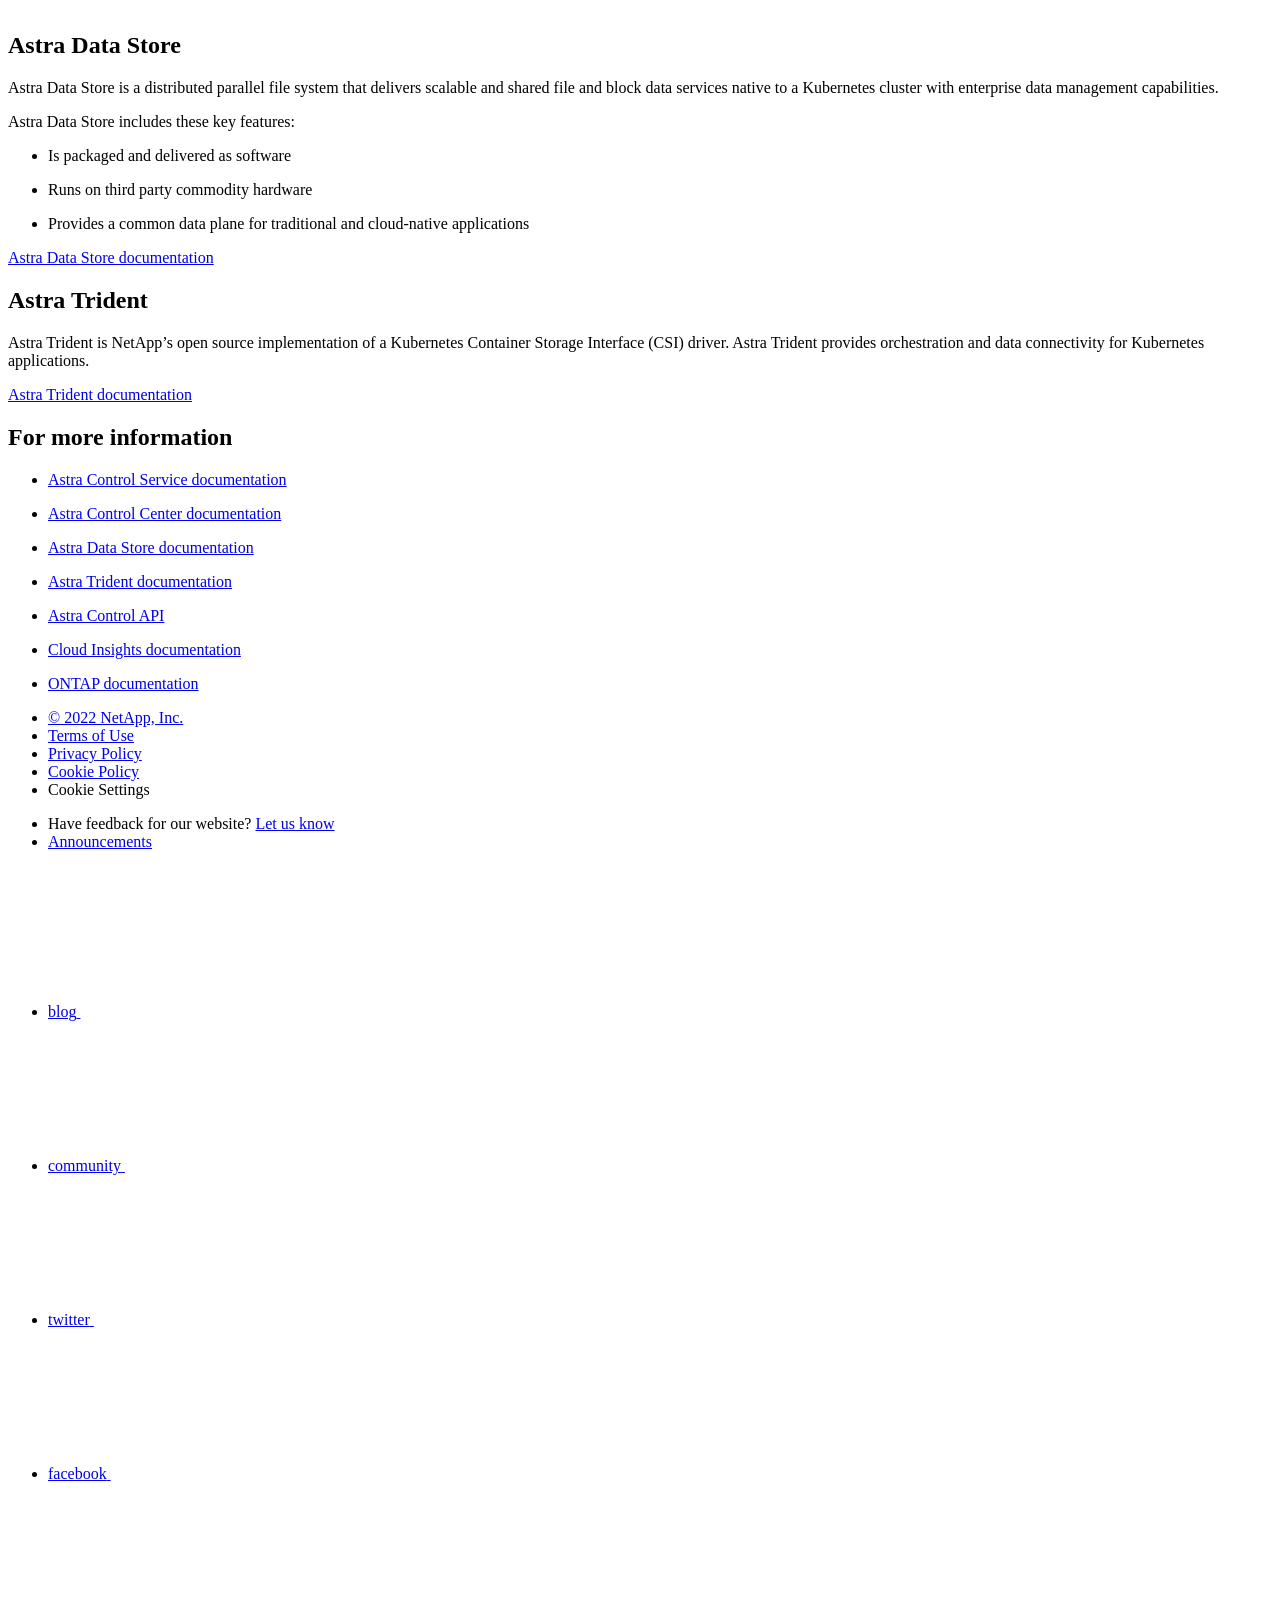
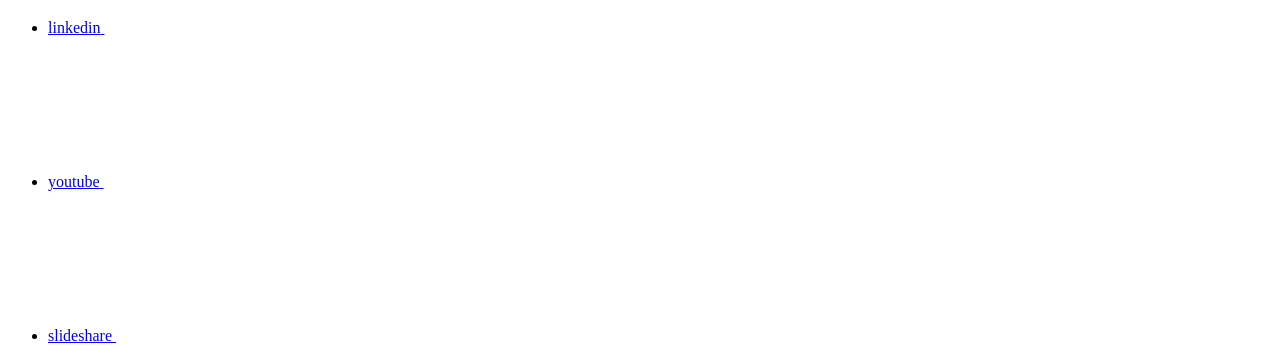
==== commit a7a5e95e: "Deploying to gh-pages from  @ f5ab5f1dbf71df95d86c159461d2eaa5e580c102 🚀" ====
--- a/intro-family.html
+++ b/intro-family.html
@@ -16,20 +16,11 @@
   <meta http-equiv="Content-Type" content="text/html; charset=utf-8">
   <meta http-equiv="encoding" content="utf-8">
   <meta http-equiv="nss-type" content="Product Documentation"/>
-  <meta http-equiv="nss-subtype" content="User Guide"/>
-  
-  <meta name="description" content="Astra is a Kubernetes application data lifecycle management service that simplifies operations for stateful applications. Easily protect, back up, and migrat...">
-  <meta name="keywords" content=" introduction, how astra works, how Astra works, what Astra is, astra control, kubernetes, astra control service, astra control center">
-  
-  
-
-  <!-- Icons -->
+  <meta http-equiv="nss-subtype" content="User Guide"/><meta name="description" content="Astra is a Kubernetes application data lifecycle management service that simplifies operations for stateful applications. Easily protect, back up, and migrat...">
+  <meta name="keywords" content=" introduction, how astra works, how Astra works, what Astra is, astra control, kubernetes, astra control service, astra control center"><!-- Icons -->
   <link rel="icon" href="/us-en/astra-family/images/favicon.ico" type="image/x-icon">
 
-  <!-- RSS Feed -->
-  
-
-  <!-- CSS Definitions: NetApp CSS should be defined after generic css -->
+  <!-- RSS Feed --><!-- CSS Definitions: NetApp CSS should be defined after generic css -->
 
   <!-- Elastic Search -->
   <link rel="stylesheet" href="//cdn.jsdelivr.net/searchkit/0.10.0/theme.css">
@@ -54,52 +45,66 @@
   <link rel="stylesheet" href='/us-en/astra-family/css/na-utility.css' type='text/css'>
   <link rel="stylesheet" href='/us-en/astra-family/css/na-sidebar.css' type='text/css'>
   <link rel='stylesheet' href='/us-en/astra-family/css/clouddocs.css' type='text/css'>
+  <link rel='stylesheet' href='/us-en/astra-family/css/custom-dropdown.css' type='text/css'>
   <link rel='stylesheet' href='/us-en/astra-family/css/na-pagenav.css' type='text/css'>
 
   
   <link rel="stylesheet" href="/us-en/astra-family/css/landing-page.css" type="text/css">
   <link rel="stylesheet" href="/us-en/astra-family/css/tabbed-blocks.css" type="text/css">
-  <link rel="stylesheet" href='/us-en/astra-family/css/product-family.css' type="text/css">
-  
-
-  
-  <link rel='stylesheet' href='/us-en/astra-family/css/na-feature.css' type='text/css'>
-  
-
-
+  <!-- Canonical url -->
+  <link rel='stylesheet' href='/us-en/astra-family/css/na-feature.css' type='text/css'><!-- Top level site integrations --><script>
+    if (document.location.hostname === "docs.netapp.com") {
+      var head = document.getElementsByTagName('head')[0];
+      var onetrustConsent = document.createElement("script");
+      onetrustConsent.type = "text/javascript";
+      onetrustConsent.src = "https://cdn.cookielaw.org/consent/72570c5c-fe30-465f-b0e0-b77f7fb4ae34/OtAutoBlock.js";
+      head.appendChild(onetrustConsent);
+
+      var onetrustScript = document.createElement("script");
+      onetrustScript.type = "text/javascript";
+      onetrustScript.src = "https://cdn.cookielaw.org/scripttemplates/otSDKStub.js";
+      onetrustScript.charset = "UTF-8";
+      onetrustScript.dataset.documentLanguage = "true";
+      onetrustScript.dataset.domainScript = "72570c5c-fe30-465f-b0e0-b77f7fb4ae34";
+      head.appendChild(onetrustScript);
+    }
+
+    function OptanonWrapper() { }
+
+    if (document.location.hostname === "docs.netapp.com") {
+      var adobe = document.createElement("script");
+      adobe.type = "text/plain";
+      adobe.className = "optanon-category-C0002";
+      adobe.src = "//assets.adobedtm.com/60287eadf1ee/c284da483c83/launch-e9ff3acac59f.min.js";
+      head.appendChild(adobe);
+
+      var google = document.createElement("script");
+      google.type = "text/plain";
+      google.className = "optanon-category-C0002";
+      google.src = "https://www.googletagmanager.com/gtag/js?id=UA-81697994-3";
+      head.appendChild(google);
+
+      window.dataLayer = window.dataLayer || [];
+      function gtag(){dataLayer.push(arguments);}
+      gtag('js', new Date());
+      gtag('config', 'UA-81697994-3');
+    }
+  </script>
   <script src="https://cdnjs.cloudflare.com/ajax/libs/jquery/2.1.4/jquery.min.js"></script>
   <script src="https://cdnjs.cloudflare.com/ajax/libs/jquery-cookie/1.4.1/jquery.cookie.min.js"></script>
-  <!-- Used to import Promise for IE. Required for SearchKit -->
-  <script src="https://cdnjs.cloudflare.com/ajax/libs/bluebird/3.3.5/bluebird.min.js"></script>
-  
-    <script src='/us-en/astra-family/js/na-search.js'></script>
-  
-
-  
-  <script src='/us-en/astra-family/js/na-pagenav.js'></script>
-  
-
-  <link rel='stylesheet' href='/us-en/astra-family/css/prism.css' type='text/css'>
+
+  <!-- Used for Product Family Page Sidebar Visibility --><link rel="stylesheet" href='/us-en/astra-family/css/product-family.css' type="text/css">
+  <script src='/us-en/astra-family/js/product-family.js'></script><!-- Used to import Promise for IE. Required for SearchKit -->
+  <script src="https://cdnjs.cloudflare.com/ajax/libs/bluebird/3.3.5/bluebird.min.js"></script><script src='/us-en/astra-family/js/na-search.js'></script><script src='/us-en/astra-family/js/na-pagenav.js'></script><link rel='stylesheet' href='/us-en/astra-family/css/prism.css' type='text/css'>
   <link rel='stylesheet' href='/us-en/astra-family/css/prism-netapp.css' type='text/css'>
 
 
   <script src='/us-en/astra-family/js/na-utility.js'></script>
   <script src='/us-en/astra-family/js/clouddocs.js'></script>
-  <script>
-  if (document.location.hostname === "docs.netapp.com") {
-    var head = document.getElementsByTagName('head')[0];
-    var adobe = document.createElement("script");
-    adobe.type = "text/javascript";
-    adobe.src = "//assets.adobedtm.com/60287eadf1ee/c284da483c83/launch-e9ff3acac59f.min.js";
-    head.appendChild(adobe);
-  }
-  </script>
   <script src='/us-en/astra-family/js/jquery.navgoco.min.js'></script>
   <script src="https://maxcdn.bootstrapcdn.com/bootstrap/3.3.7/js/bootstrap.min.js" integrity="sha384-Tc5IQib027qvyjSMfHjOMaLkfuWVxZxUPnCJA7l2mCWNIpG9mGCD8wGNIcPD7Txa" crossorigin="anonymous"></script>
   <script src='/us-en/astra-family/js/toc.js'></script>
-  <script src='/us-en/astra-family/js/customscripts.js'></script>
-
-  <script>
+  <script src='/us-en/astra-family/js/customscripts.js'></script><script>
       $(document).ready(function() {
           
           var collapseOnInit = true;
@@ -148,17 +153,8 @@
               $("#tg-sb-icon").toggleClass('fa-toggle-off');
           });
       });
-  </script><script async src="https://www.googletagmanager.com/gtag/js?id=UA-81697994-3"></script>
-  <script>
-  if (document.location.hostname === "docs.netapp.com") {
-    window.dataLayer = window.dataLayer || [];
-    function gtag(){dataLayer.push(arguments);}
-    gtag('js', new Date());
-    gtag('config', 'UA-81697994-3');
-  }
   </script>
-  <script src='/us-en/astra-family/js/version-dropdown.js'></script>
-  <script src='/us-en/astra-family/js/product-family.js'></script>
+  <script src='/us-en/astra-family/js/custom-dropdown.js'></script>
   <script src='/us-en/astra-family/js/FileSaver.min.js'></script>
   <script src='/us-en/astra-family/js/jszip-utils.min.js'></script>
   <script src='/us-en/astra-family/js/jszip.min.js'></script>
@@ -166,11 +162,34 @@
 </head>
 
 
-  <body class role="document">
+  <body class role="document" data-flavor="">
     <div id="page" class="n-off-canvas-menu">
       <div class="n-off-canvas-menu__menu"><!--TODO: Add offcanvas code --></div>
       <div class="n-off-canvas-menu__content-wrap">
         <header class="site-header" id="banner">
+  
+  <!-- Start Page Toolbar -->
+  
+  <div class="page-nav-toolbar"><div class="page-nav-contribute">
+      
+      <a target="_blank" href="https://github.com/NetAppDocs/astra-family/issues/new?body=Page%3A%20[Intro to the Astra family](https://docs.netapp.com/us-en/astra-family/intro-family.html)" class="page-nav-contribute-link" role="button"><img src="/us-en/astra-family/images/discuss-sm.svg" class="github-icon" />Request doc changes</a>
+      
+      
+      
+      <a target="_blank" href="https://docs.netapp.com/us-en/contribute/" class="page-nav-contribute-link"  ><img src="/us-en/astra-family/images/article-sm.svg" class="github-icon" />Learn how to contribute</a>
+      
+    </div>
+    <div class="page-nav-container">
+      <nav class="page-nav-fixed">
+        <div class="page-nav-title">ON THIS PAGE</div>
+        <div class="page-nav-links">
+          <ul class="page-nav-inner" id="page-menu"></ul>
+        </div>
+      </nav>
+    </div>
+  </div>
+  
+  
   <!-- Start top_hat -->
   <div class="n-top-hat">
     <div class="n-container">
@@ -253,7 +272,8 @@
           data-did-you-mean="Search for {suggestion}." 
           data-no-results-found-did-you-mean="No results found for {query}. Did you mean {suggestion}?" 
           data-results-found="{hitCount} results found"  
-          data-sk-es-pf-indexes="clouddocs-astra-control-service_main-prod,clouddocs-astra-control-center_main-prod,clouddocs-astra-data-store_main-prod,clouddocs-astra-automation_main-prod,clouddocs-trident_main-prod"></div>
+          data-sk-es-pf-indexes="clouddocs-astra-control-service_main-prod,clouddocs-astra-control-center_main-prod,clouddocs-astra-data-store_main-prod,clouddocs-astra-automation_main-prod,clouddocs-trident_main-prod"
+          data-flavor=""></div>
           <button class="n-property-bar__search-toggle-button" type="button">
             <svg class="n-icon-search n-property-bar__search-toggle-button-icon" aria-labelledby="title">
               <title>search</title>
@@ -342,6 +362,9 @@
 </div>
 <div class="n-pdf-body-container">
   <ul id="toggleContainerPdf" class="n-pdf-body" style="display:none;"><li class="pdf-ux-container">
+        
+        
+        
         <a target="_blank" href="/us-en/astra-family/pdfs/fullsite-sidebar/Astra_documentation.pdf" >
           <img src="/us-en/astra-family/images/pdf.png" width="16" height="16"/>PDF of this doc site</a>
 
@@ -397,30 +420,27 @@
 <!-- this highlights the active parent class in the navgoco sidebar. this is critical so that the parent expands when you're viewing a page. This must appear below the sidebar code above. Otherwise, if placed inside customscripts.js, the script runs before the sidebar code runs and the class never gets inserted.-->
 <script>$("li.active").parents('li').toggleClass("active");</script>
 
+
   </div>
   
 
   <div class="ie-content-pane n-doc__component-detail-content n-doc__component-detail-content--show-code">
-    <!-- Begin of page container -->
-    <article class="page-content">
+    <!-- Begin of page container --><article class="page-content">
       <div class="ie-utility">
   <div class="ie-menu">
     <div class="n-breadcrumb">
       <ul class="n-breadcrumb__list">
         <li class="n-breadcrumb__list-item">
-          <a href="https://www.netapp.com">Home</a>
+          <a href="https://docs.netapp.com">docs.netapp.com</a>
         </li>
-        <li class="n-breadcrumb__list-item">
-          <a href="https://docs.netapp.com">Documentation</a>
-        </li>
+        
+
         
 
         <li class="n-breadcrumb__list-item">
           <a href="/us-en/astra-family/">Astra&nbsp;Family</a>
         </li>
-        <li class="n-breadcrumb__list-item">
-          Intro to the Astra family
-        </li>
+
       </ul>
     </div>
     <div style="clear: both"></div><!-- Main needs to have height -->
@@ -440,7 +460,7 @@
   
 
 <span>Contributors
-  <a target="_blank" href="https://github.com/amgrissino">
+  <a target="_blank" class="ext-link-indicator" href="https://github.com/amgrissino">
     <img  class="avatar avatar-small"
           alt="amgrissino"
           width="20" height="20"
@@ -452,7 +472,6 @@
 
 
 </p>
-
 
 <div id="preamble">
 <div class="sectionbody">
@@ -710,27 +729,7 @@
     <!-- Page Container -->
   </div>
 
-  
-  <!-- Start Page Toolbar -->
-  <div class="page-nav-toolbar">
-    <div id="version-dropdown"></div>
-    <div class="page-nav-contribute"  >
-      <a target="_blank" href="https://github.com/NetAppDocs/astra-family/issues/new?body=Page%3A%20[Intro to the Astra family](https://docs.netapp.com/us-en/astra-family/intro-family.html)" class="page-nav-contribute-link" role="button"><img src="/us-en/astra-family/images/discuss-sm.svg" class="github-icon" />Request doc changes</a>
-      <a target="_blank" href="https://github.com/NetAppDocs/astra-family/blob/main/intro-family.adoc" class="page-nav-contribute-link" role="button"><img src="/us-en/astra-family/images/edit-sm.svg" class="github-icon" />Edit this page</a>
-      <a target="_blank" href="https://docs.netapp.com/us-en/contribute/" class="page-nav-contribute-link"  ><img src="/us-en/astra-family/images/article-sm.svg" class="github-icon" />Learn how to contribute</a>
-    </div>
-    <div class="page-nav-container">
-      <nav class="page-nav-fixed">
-        <div class="page-nav-title">ON THIS PAGE</div>
-        <div class="page-nav-links">
-          <ul class="page-nav-inner" id="page-menu"></ul>
-        </div>
-      </nav>
-    </div>
-  </div>
-  
-  <div style="clear: both"></div><!-- Main needs to have height -->
-</div>
+  <div style="clear: both"></div><!-- Main needs to have height --></div>
 
         </main>
 
@@ -738,106 +737,125 @@
   <div class="n-footer__bottom">
     <div class="n-container">
       <div class="n-footer__bottom-left">
-
         <div class="n-footer__copyright">
           <ul class="n-footer__copyright-list">
             <li class="n-footer__copyright-link">
-            <a href="https://www.netapp.com/us/legal/copyright.aspx">© 2022 NetApp, Inc.</a>
-            </li>
-
-</ul>
-</div>
-<div class="n-footer__social-links">
-<ul class="n-footer__social-link-list">
-<li class="n-footer__social-link-list-item">
-<a class="n-footer__social-link" data-ntap-social="follow-blog" href="https://blog.netapp.com" target="_blank" title="blog" alt="blog">
-<span class="n-footer__social-link-text">blog</span>
-<svg class="n-icon-blog n-footer__social-link-icon" aria-labelledby="title">
-  <title>blog@</title>
-  <use xmlns:xlink="http://www.w3.org/1999/xlink" xlink:href="/us-en/astra-family/common/svg/sprite.svg#blog"></use>
-</svg>
-
-</a>
-</li>
-<li class="n-footer__social-link-list-item">
-<a class="n-footer__social-link" data-ntap-social="follow-community" href="https://community.netapp.com/" target="_blank" title="community" alt="community">
-<span class="n-footer__social-link-text">community</span>
-<svg class="n-icon-community n-footer__social-link-icon" aria-labelledby="title">
-<title>community@</title>
-<use xmlns:xlink="http://www.w3.org/1999/xlink" xlink:href="/us-en/astra-family/common/svg/sprite.svg#comments"></use>
-</svg>
-
-</a>
-</li>
-<li class="n-footer__social-link-list-item">
-<a class="n-footer__social-link" data-ntap-social="follow-twitter" href="https://twitter.com/netapp" target="_blank" title="twitter" alt="twitter">
-<span class="n-footer__social-link-text">twitter</span>
-<svg class="n-icon-twitter n-footer__social-link-icon" aria-labelledby="title">
-<title>twitter@</title>
-<use xmlns:xlink="http://www.w3.org/1999/xlink" xlink:href="/us-en/astra-family/common/svg/sprite.svg#twitter"></use>
-</svg>
-
-</a>
-</li>
-<li class="n-footer__social-link-list-item">
-<a class="n-footer__social-link" data-ntap-social="follow-facebook" href="https://www.facebook.com/NetApp" target="_blank" title="facebook" alt="facebook">
-<span class="n-footer__social-link-text">facebook</span>
-<svg class="n-icon-facebook n-footer__social-link-icon" aria-labelledby="title">
-<title>facebook@</title>
-<use xmlns:xlink="http://www.w3.org/1999/xlink" xlink:href="/us-en/astra-family/common/svg/sprite.svg#facebook"></use>
-</svg>
-
-</a>
-</li>
-<li class="n-footer__social-link-list-item">
-<a class="n-footer__social-link" data-ntap-social="follow-linkedin" href="https://www.linkedin.com/company/netapp" target="_blank" title="linkedin" alt="linkedin">
-<span class="n-footer__social-link-text">linkedin</span>
-<svg class="n-icon-linkedin n-footer__social-link-icon" aria-labelledby="title">
-<title>linkedin@</title>
-<use xmlns:xlink="http://www.w3.org/1999/xlink" xlink:href="/us-en/astra-family/common/svg/sprite.svg#linkedin"></use>
-</svg>
-
-</a>
-</li>
-<li class="n-footer__social-link-list-item">
-<a class="n-footer__social-link" data-ntap-social="follow-youtube" href="https://www.youtube.com/user/NetAppTV" target="_blank" title="youtube" alt="youtube">
-<span class="n-footer__social-link-text">youtube</span>
-<svg class="n-icon-youtube n-footer__social-link-icon" aria-labelledby="title">
-<title>youtube@</title>
-<use xmlns:xlink="http://www.w3.org/1999/xlink" xlink:href="/us-en/astra-family/common/svg/sprite.svg#youtube"></use>
-</svg>
-
-</a>
-</li>
-<li class="n-footer__social-link-list-item">
-<a class="n-footer__social-link" data-ntap-social="follow-slideshare" href="https://www.slideshare.net/NetApp" target="_blank" title="slideshare" alt="slideshare">
-<span class="n-footer__social-link-text">slideshare</span>
-<svg class="n-icon-slideshare n-footer__social-link-icon" aria-labelledby="title">
-<title>slideshare@</title>
-<use xmlns:xlink="http://www.w3.org/1999/xlink" xlink:href="/us-en/astra-family/common/svg/sprite.svg#slideshare"></use>
-</svg>
-
-</a>
-</li>
-</ul>
-</div>
-
-</div>
-<div class="n-footer__bottom-right">
-  <p class="n-footer__fine-print">Have feedback for our website?<a target="_self" href="javascript:netapp_mailto()" class="n-footer__copyright">Let us know</a>
-  <a href="https://docs.netapp.com/us-en/announcements/" class="n-footer__copyright">Announcements</a>
-  </p>
-</div>
-</div>
-</div>
+              <a href="https://www.netapp.com/us/legal/copyright.aspx">© 2022 NetApp, Inc.</a>
+            </li>
+            <li class="n-footer__copyright-link">
+              <a href="https://www.netapp.com/company/legal/terms-of-use/">Terms of Use</a>
+            </li>
+            <li class="n-footer__copyright-link">
+              <a href="https://www.netapp.com/company/legal/privacy-policy/">Privacy Policy</a>
+            </li>
+            <li class="n-footer__copyright-link">
+              <a href="https://www.netapp.com/company/legal/cookie-policy/">Cookie Policy</a>
+            </li>
+            <li class="n-footer__copyright-link">
+              <a class="ot-sdk-show-settings">Cookie Settings</a>
+            </li>
+          </ul>
+        </div>
+      </div>
+      <div class="n-footer__bottom-right">
+        <div class="n-footer__copyright">
+          <ul class="n-footer__copyright-list">
+            <li class="n-footer__copyright-link">
+              <span class="n-footer__fine-print">Have feedback for our website?</span>
+              <a target="_self" href="javascript:netapp_mailto()">Let us know</a>
+            </li>
+            <li class="n-footer__copyright-link">
+              <a href="https://docs.netapp.com/us-en/announcements/">Announcements</a>
+            </li>
+          </ul>
+        </div>
+        <div class="n-footer__social-links">
+          <ul class="n-footer__social-link-list">
+            <li class="n-footer__social-link-list-item">
+              <a class="n-footer__social-link" data-ntap-social="follow-blog" href="https://blog.netapp.com"
+                target="_blank" title="blog" alt="blog">
+                <span class="n-footer__social-link-text">blog</span>
+                <svg class="n-icon-blog n-footer__social-link-icon" aria-labelledby="title">
+                  <title>blog@</title>
+                  <use xmlns:xlink="http://www.w3.org/1999/xlink"
+                    xlink:href="/us-en/astra-family/common/svg/sprite.svg#blog"></use>
+                </svg>
+              </a>
+            </li>
+            <li class="n-footer__social-link-list-item">
+              <a class="n-footer__social-link" data-ntap-social="follow-community" href="https://community.netapp.com/"
+                target="_blank" title="community" alt="community">
+                <span class="n-footer__social-link-text">community</span>
+                <svg class="n-icon-community n-footer__social-link-icon" aria-labelledby="title">
+                  <title>community@</title>
+                  <use xmlns:xlink="http://www.w3.org/1999/xlink"
+                    xlink:href="/us-en/astra-family/common/svg/sprite.svg#comments"></use>
+                </svg>
+              </a>
+            </li>
+            <li class="n-footer__social-link-list-item">
+              <a class="n-footer__social-link" data-ntap-social="follow-twitter" href="https://twitter.com/netapp"
+                target="_blank" title="twitter" alt="twitter">
+                <span class="n-footer__social-link-text">twitter</span>
+                <svg class="n-icon-twitter n-footer__social-link-icon" aria-labelledby="title">
+                  <title>twitter@</title>
+                  <use xmlns:xlink="http://www.w3.org/1999/xlink"
+                    xlink:href="/us-en/astra-family/common/svg/sprite.svg#twitter"></use>
+                </svg>
+              </a>
+            </li>
+            <li class="n-footer__social-link-list-item">
+              <a class="n-footer__social-link" data-ntap-social="follow-facebook" href="https://www.facebook.com/NetApp"
+                target="_blank" title="facebook" alt="facebook">
+                <span class="n-footer__social-link-text">facebook</span>
+                <svg class="n-icon-facebook n-footer__social-link-icon" aria-labelledby="title">
+                  <title>facebook@</title>
+                  <use xmlns:xlink="http://www.w3.org/1999/xlink"
+                    xlink:href="/us-en/astra-family/common/svg/sprite.svg#facebook"></use>
+                </svg>
+              </a>
+            </li>
+            <li class="n-footer__social-link-list-item">
+              <a class="n-footer__social-link" data-ntap-social="follow-linkedin"
+                href="https://www.linkedin.com/company/netapp" target="_blank" title="linkedin" alt="linkedin">
+                <span class="n-footer__social-link-text">linkedin</span>
+                <svg class="n-icon-linkedin n-footer__social-link-icon" aria-labelledby="title">
+                  <title>linkedin@</title>
+                  <use xmlns:xlink="http://www.w3.org/1999/xlink"
+                    xlink:href="/us-en/astra-family/common/svg/sprite.svg#linkedin"></use>
+                </svg>
+              </a>
+            </li>
+            <li class="n-footer__social-link-list-item">
+              <a class="n-footer__social-link" data-ntap-social="follow-youtube"
+                href="https://www.youtube.com/user/NetAppTV" target="_blank" title="youtube" alt="youtube">
+                <span class="n-footer__social-link-text">youtube</span>
+                <svg class="n-icon-youtube n-footer__social-link-icon" aria-labelledby="title">
+                  <title>youtube@</title>
+                  <use xmlns:xlink="http://www.w3.org/1999/xlink"
+                    xlink:href="/us-en/astra-family/common/svg/sprite.svg#youtube"></use>
+                </svg>
+              </a>
+            </li>
+            <li class="n-footer__social-link-list-item">
+              <a class="n-footer__social-link" data-ntap-social="follow-slideshare"
+                href="https://www.slideshare.net/NetApp" target="_blank" title="slideshare" alt="slideshare">
+                <span class="n-footer__social-link-text">slideshare</span>
+                <svg class="n-icon-slideshare n-footer__social-link-icon" aria-labelledby="title">
+                  <title>slideshare@</title>
+                  <use xmlns:xlink="http://www.w3.org/1999/xlink"
+                    xlink:href="/us-en/astra-family/common/svg/sprite.svg#slideshare"></use>
+                </svg>
+              </a>
+            </li>
+          </ul>
+        </div>
+      </div>
+    </div>
+  </div>
 </footer>
 
-      </div>
-
-      <!-- Elasticsearch JS -->
-      <script type="text/javascript" src='/us-en/astra-family/js/bundle.js'></script>
-
-      <!-- Syntax Highlighting -->
+      </div><!-- Elasticsearch JS --><script type="text/javascript" src='/us-en/astra-family/js/bundle.js'></script><!-- Syntax Highlighting -->
       <script type="text/javascript" src='/us-en/astra-family/js/prism.js'></script>
       <script type="text/javascript" src='/us-en/astra-family/js/prism-curl.js'></script>
     </div>
@@ -849,7 +867,4 @@
     </script>
     <script src='/us-en/astra-family/js/www-ntap.js'></script>
     <script src='/us-en/astra-family/js/tabbed-blocks.js'></script>
-  </body>
-
-  
-</html>
+  </body></html>
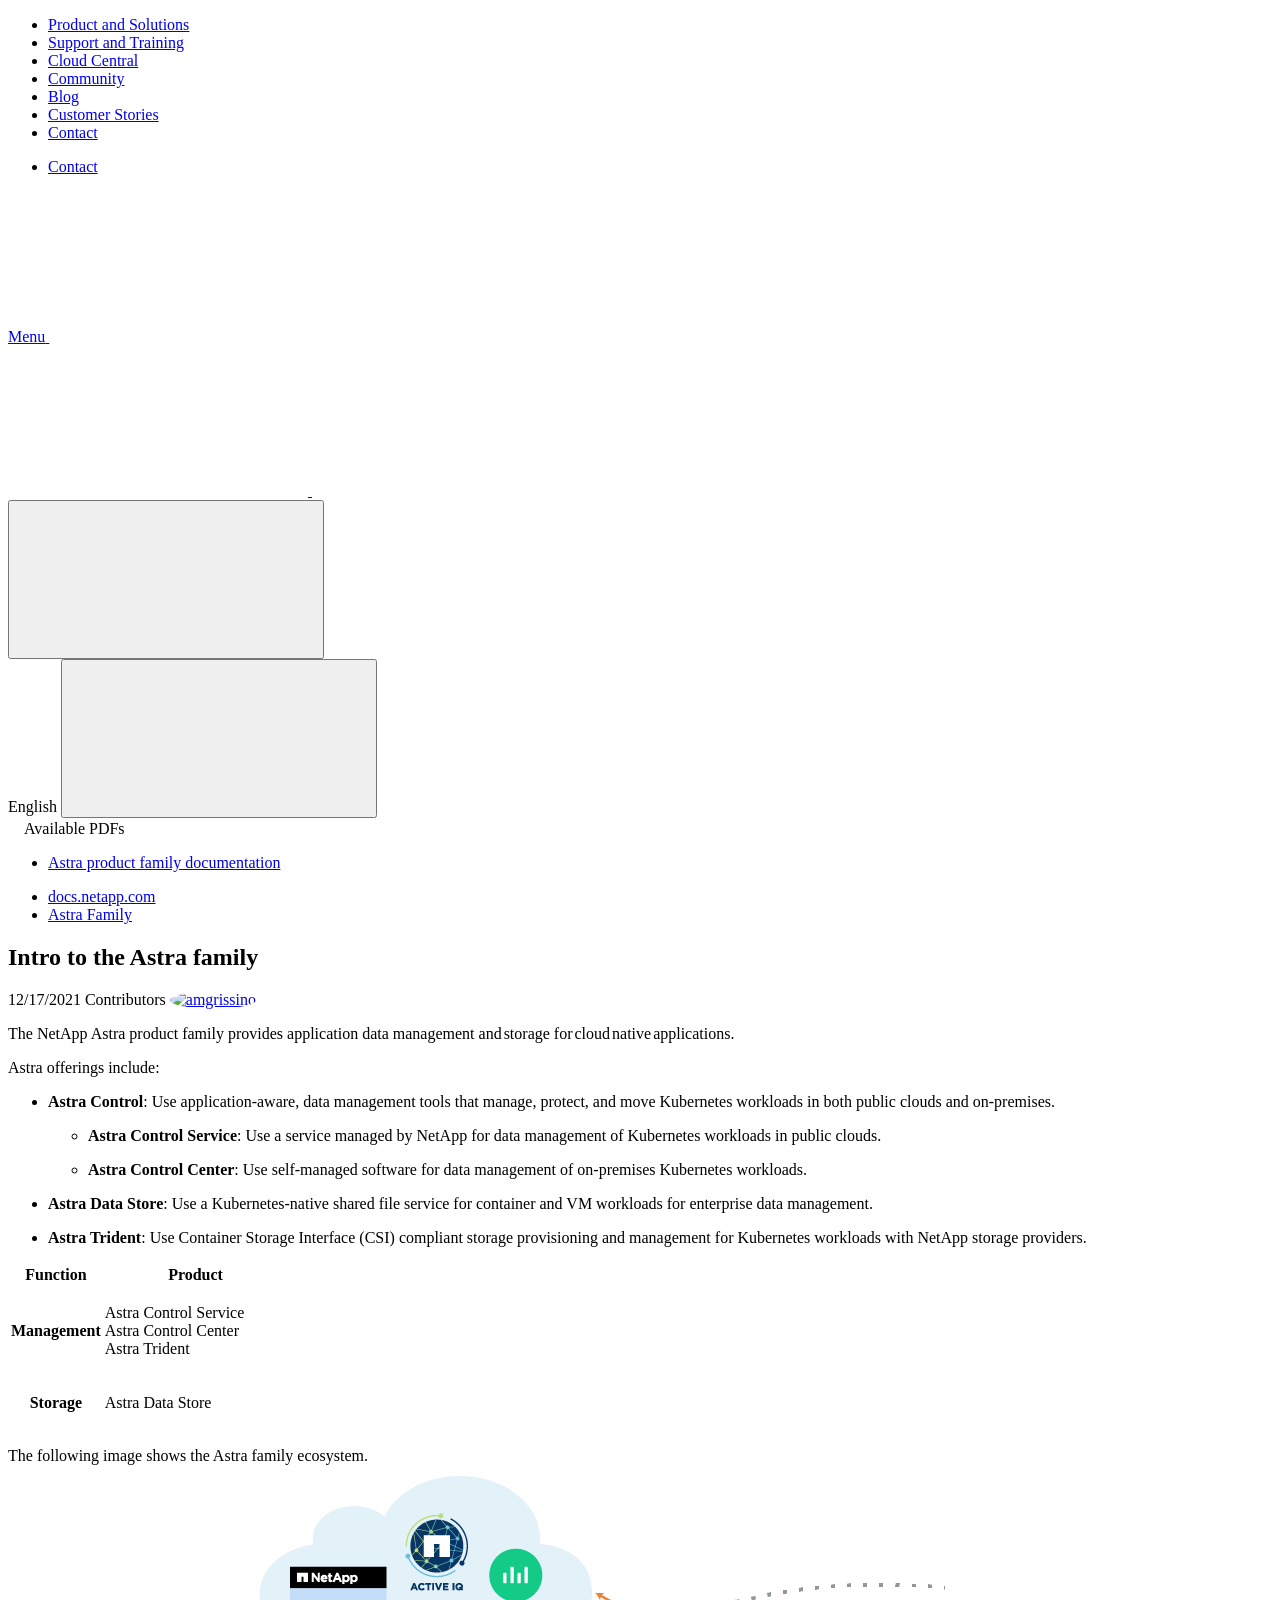
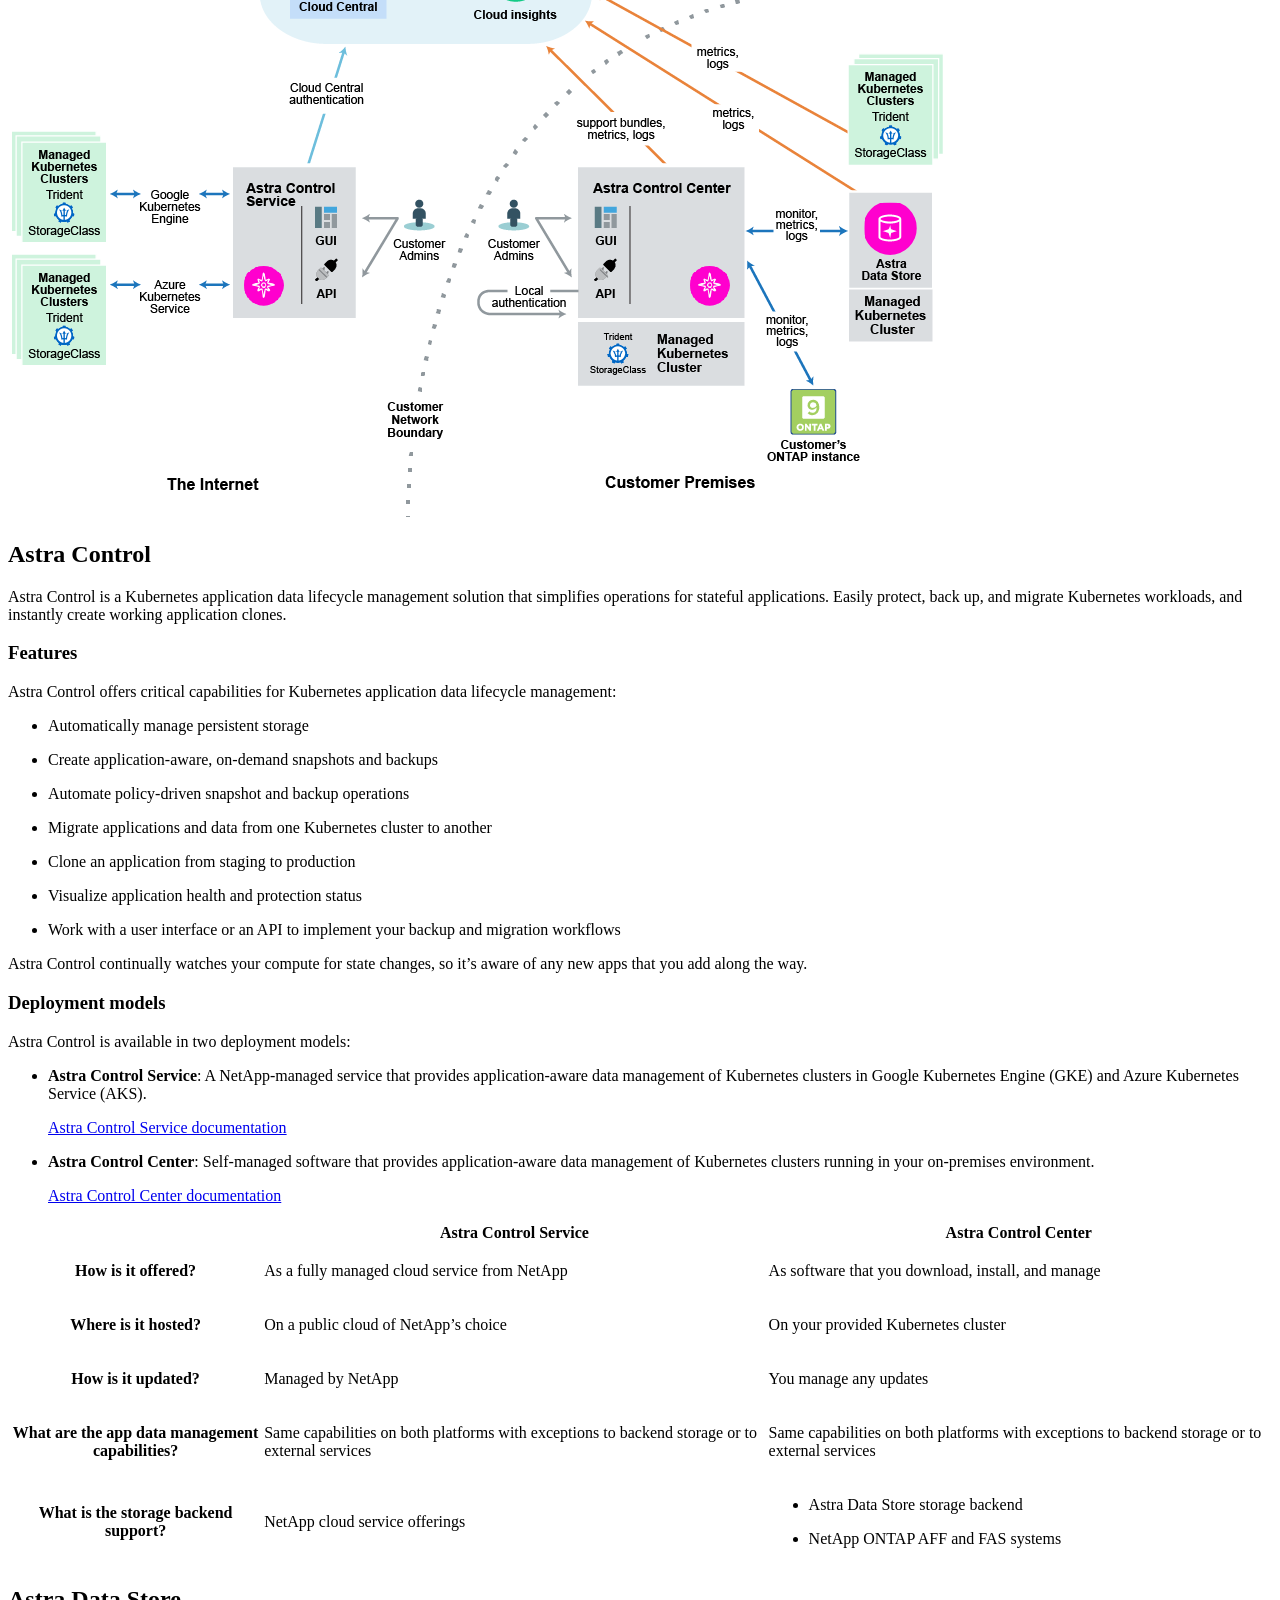
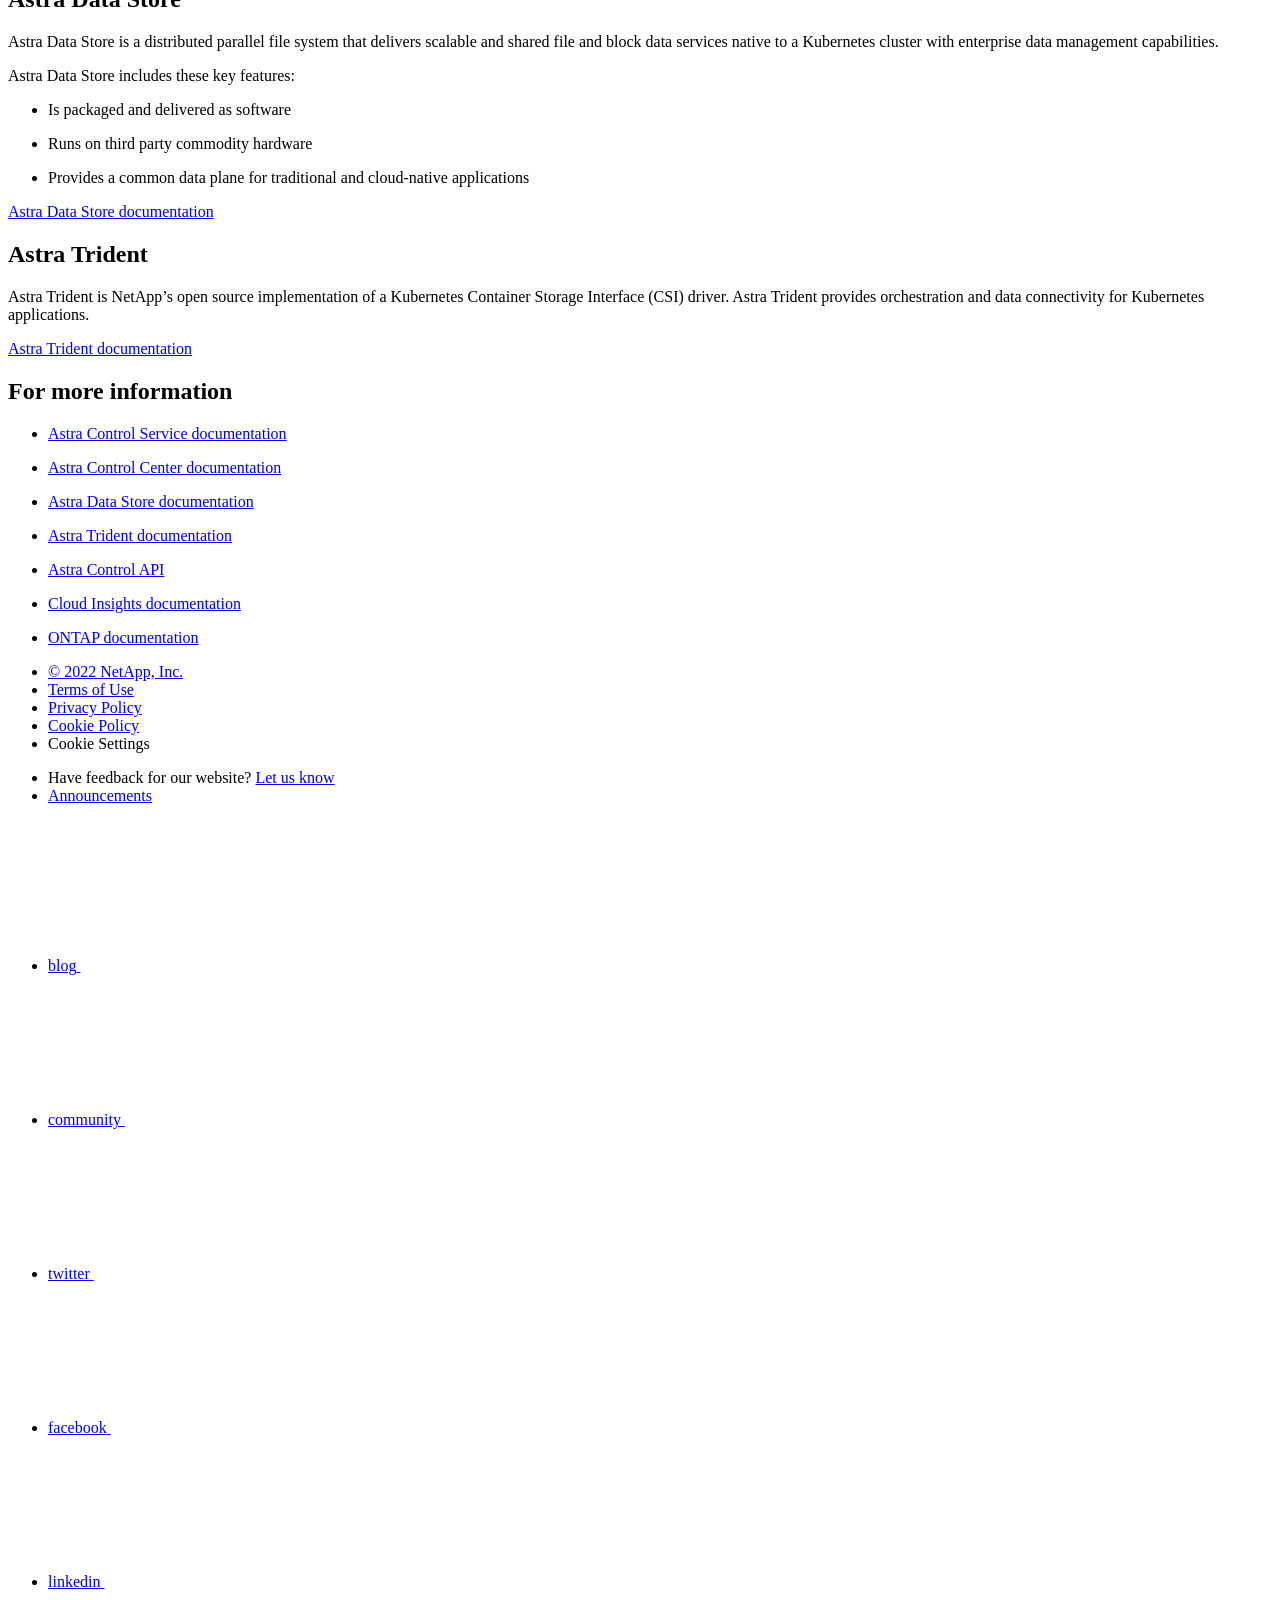
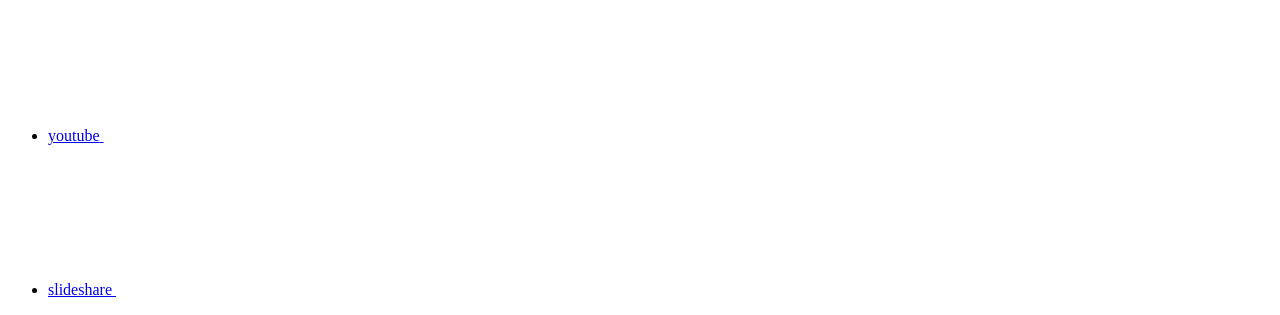
==== commit ba51e474: "Deploying to gh-pages from  @ f5ab5f1dbf71df95d86c159461d2eaa5e580c102 🚀" ====
--- a/intro-family.html
+++ b/intro-family.html
@@ -169,25 +169,6 @@
         <header class="site-header" id="banner">
   
   <!-- Start Page Toolbar -->
-  
-  <div class="page-nav-toolbar"><div class="page-nav-contribute">
-      
-      <a target="_blank" href="https://github.com/NetAppDocs/astra-family/issues/new?body=Page%3A%20[Intro to the Astra family](https://docs.netapp.com/us-en/astra-family/intro-family.html)" class="page-nav-contribute-link" role="button"><img src="/us-en/astra-family/images/discuss-sm.svg" class="github-icon" />Request doc changes</a>
-      
-      
-      
-      <a target="_blank" href="https://docs.netapp.com/us-en/contribute/" class="page-nav-contribute-link"  ><img src="/us-en/astra-family/images/article-sm.svg" class="github-icon" />Learn how to contribute</a>
-      
-    </div>
-    <div class="page-nav-container">
-      <nav class="page-nav-fixed">
-        <div class="page-nav-title">ON THIS PAGE</div>
-        <div class="page-nav-links">
-          <ul class="page-nav-inner" id="page-menu"></ul>
-        </div>
-      </nav>
-    </div>
-  </div>
   
   
   <!-- Start top_hat -->
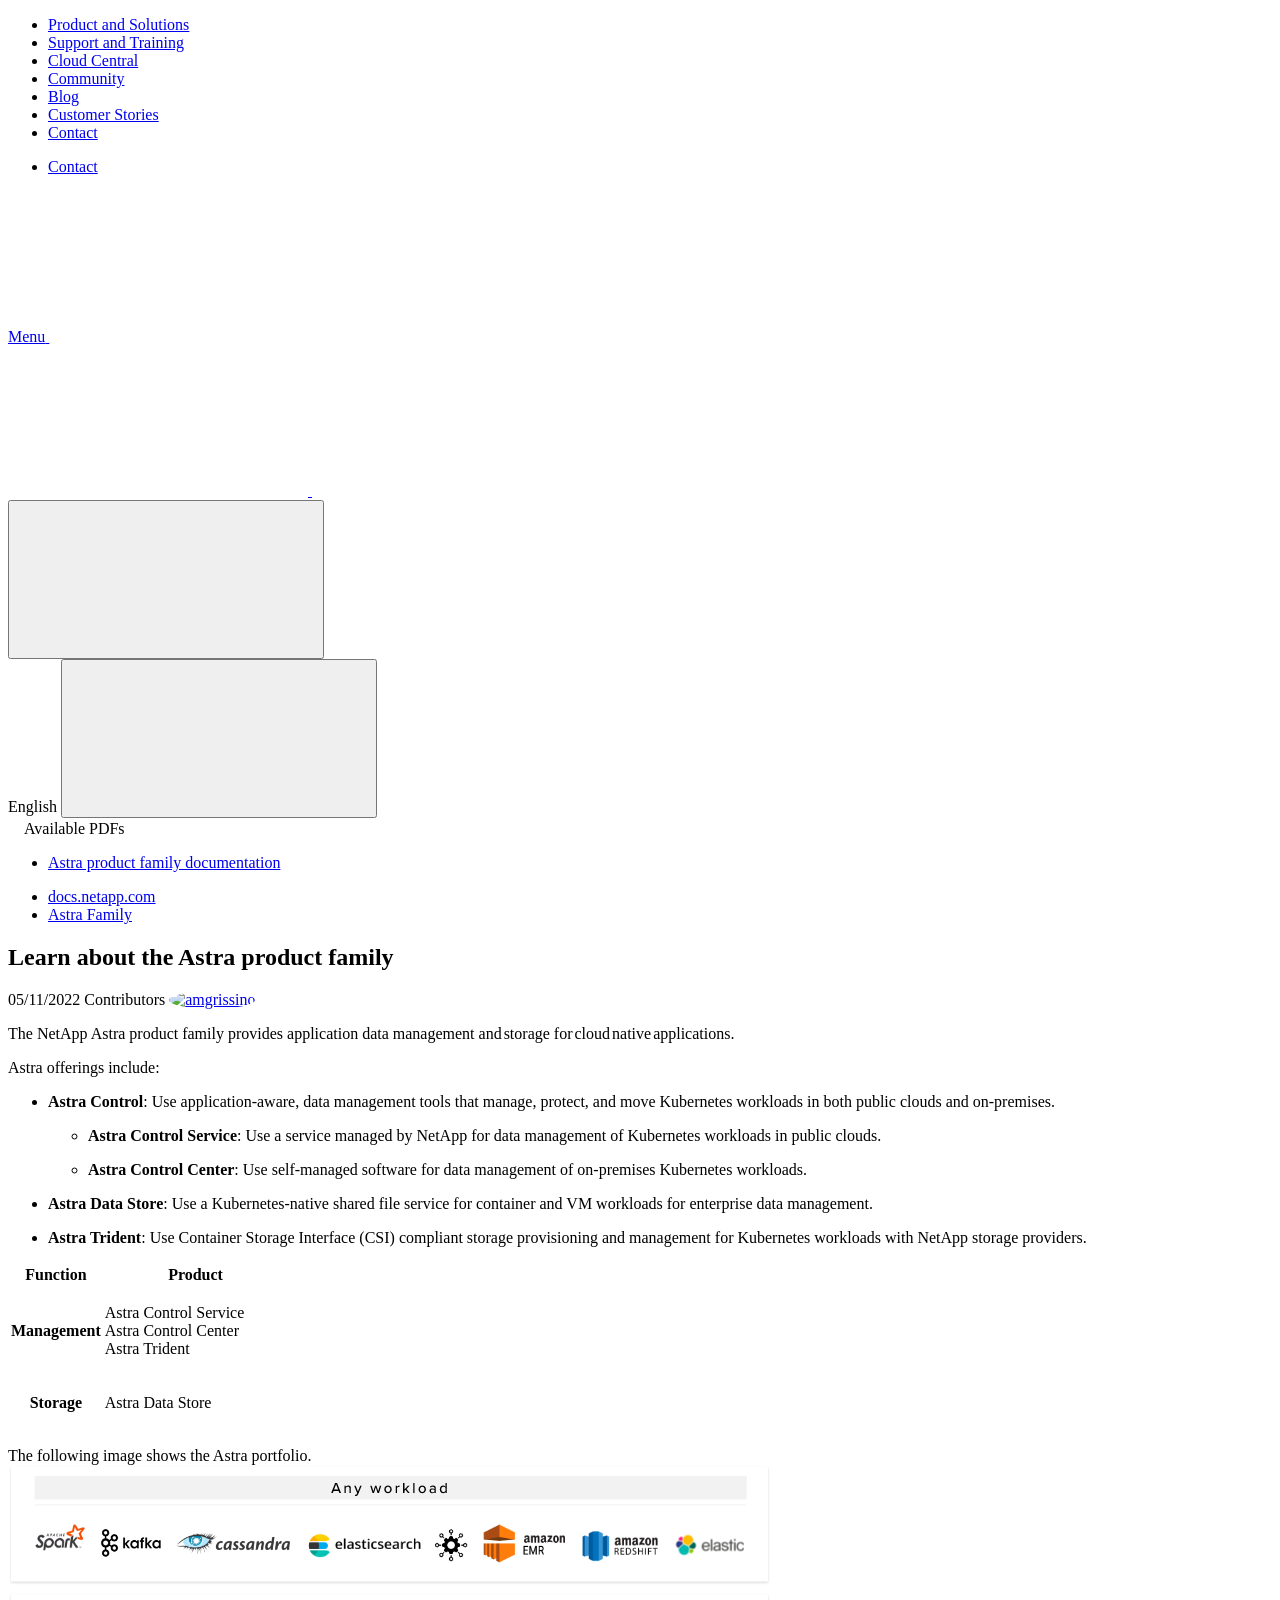
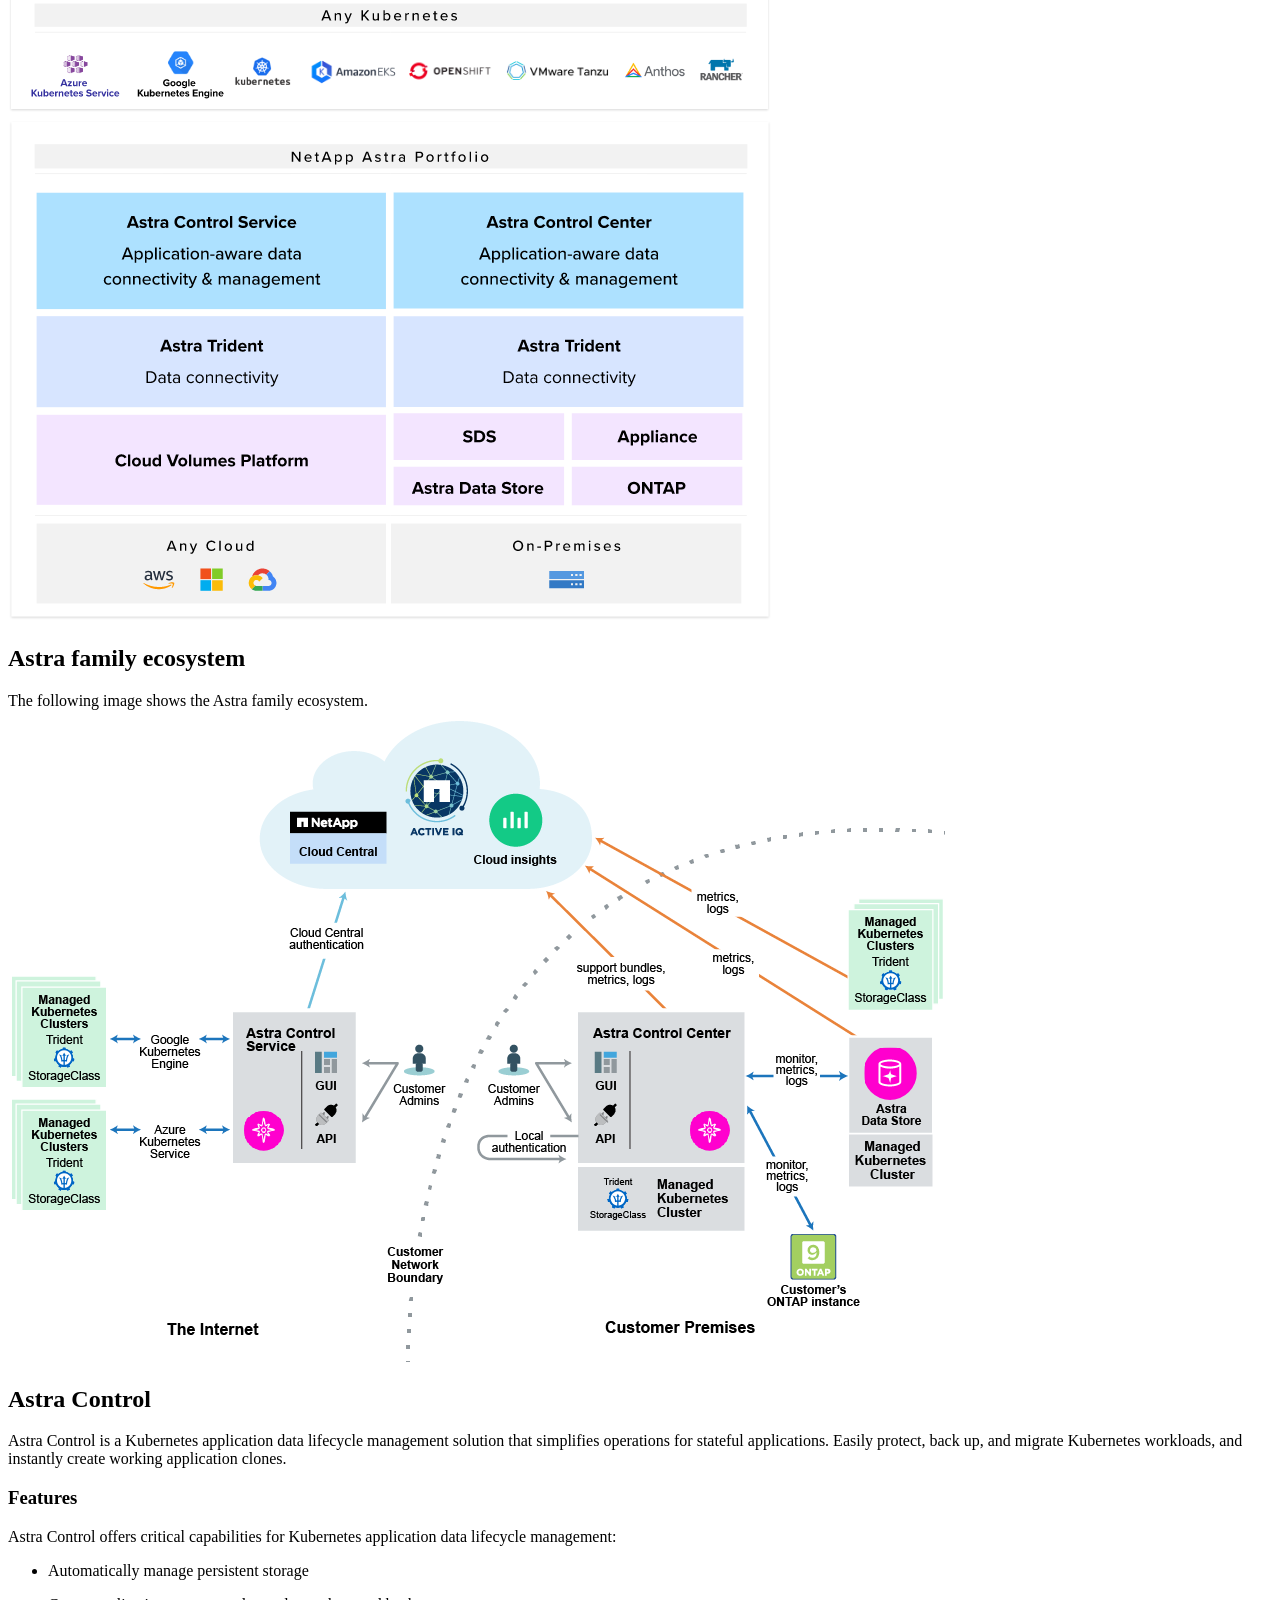
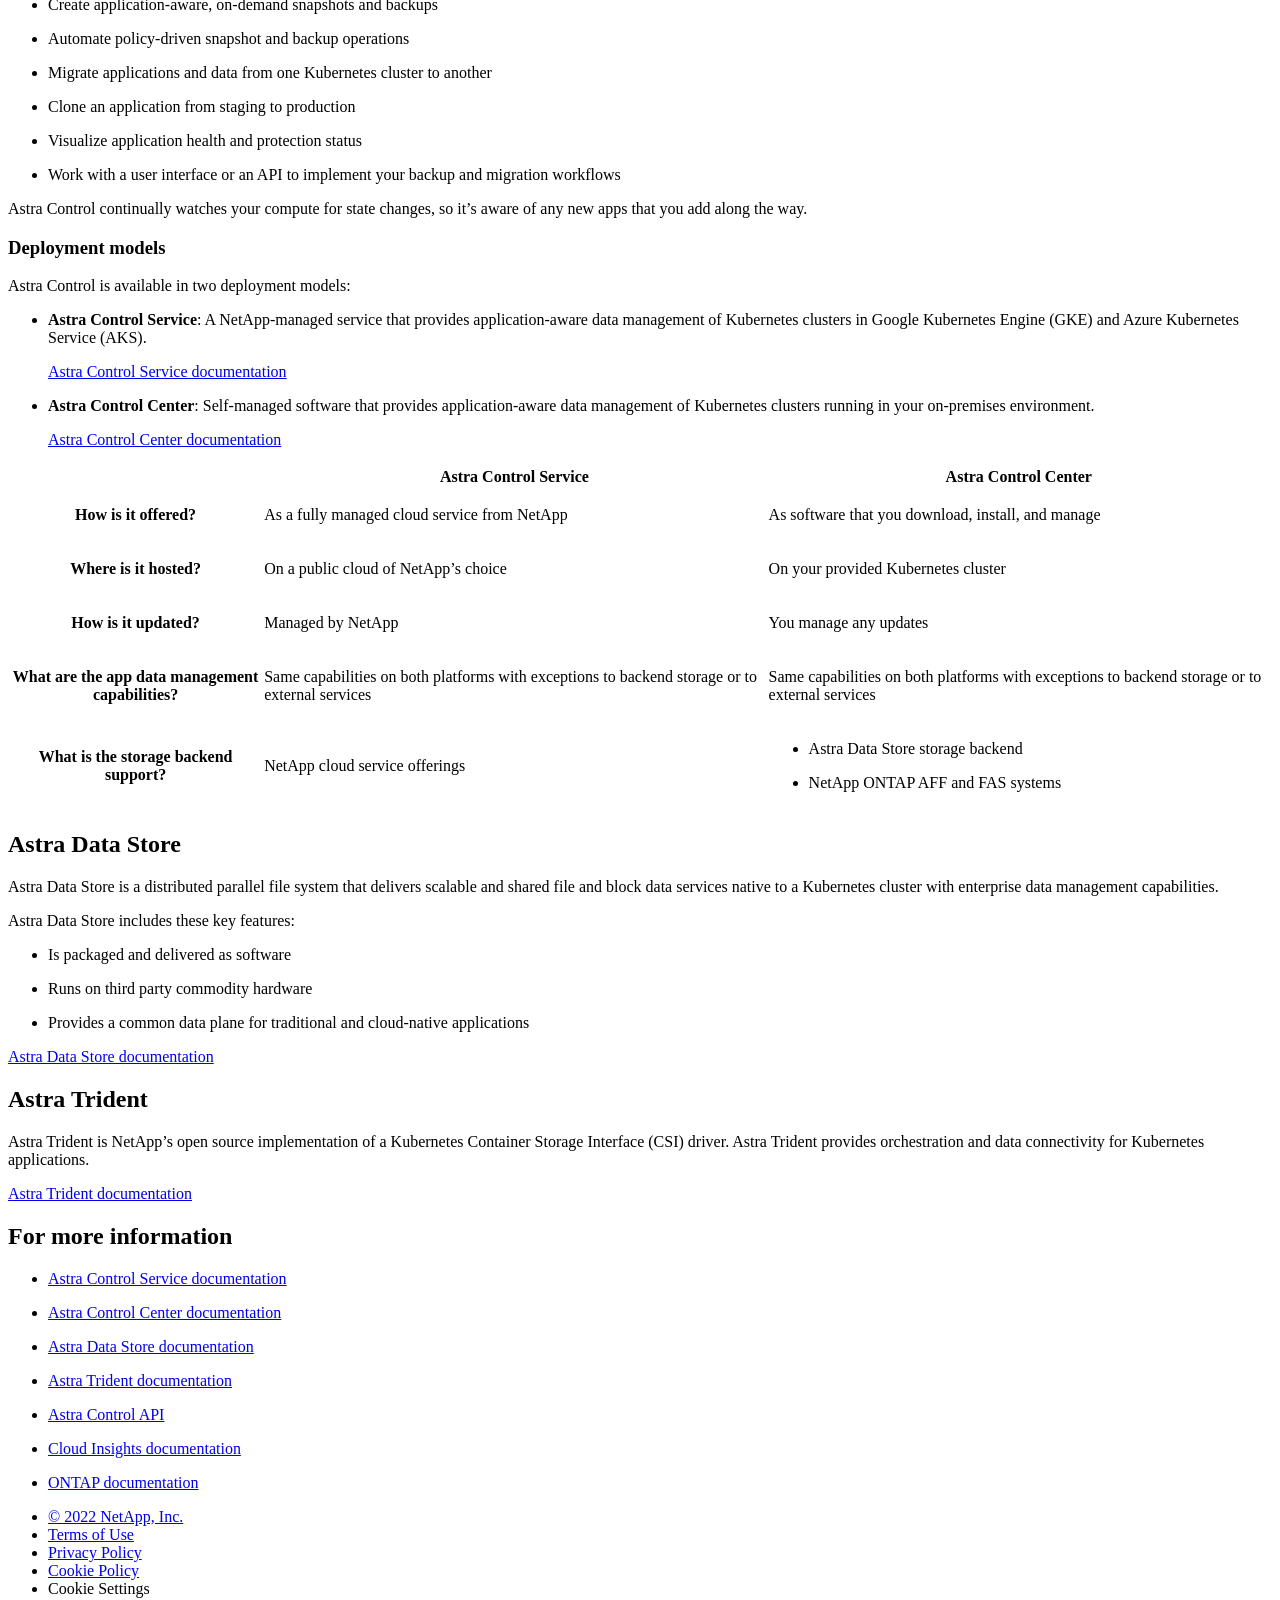
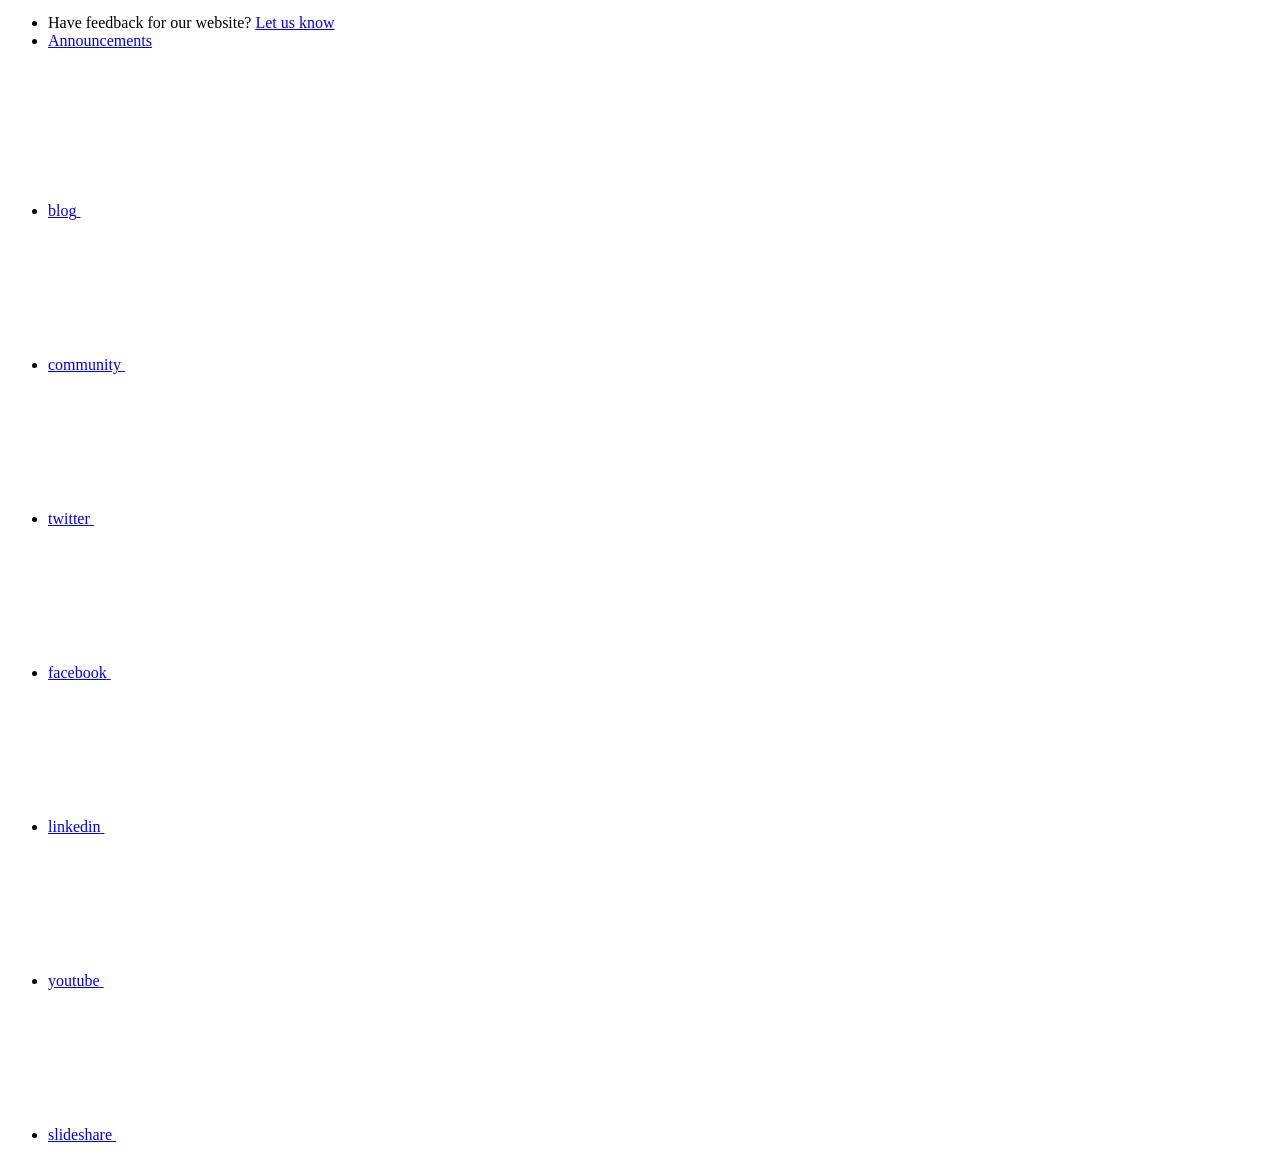
==== commit c118994f: "Deploying to gh-pages from  @ aaabc8dcd915a05e6855ebac71c35f42cd6cf1d4 🚀" ====
--- a/intro-family.html
+++ b/intro-family.html
@@ -1,12 +1,12 @@
 <!DOCTYPE html>
 <html lang="en">
   <head class="at-element-marker">
-  <title>Intro to the Astra family</title>
+  <title>Learn about the Astra product family</title>
   <meta charset="utf-8">
   <meta http-equiv="x-ua-compatible" content="ie=edge,chrome=1">
   <meta http-equiv="language" content="en">
   <meta name="viewport" content="width=device-width, initial-scale=1">
-  <meta property="og:title" content="Intro to the Astra family" />
+  <meta property="og:title" content="Learn about the Astra product family" />
 	<meta property="og:type" content="website" />
 	<meta property="og:url" content="https://docs.netapp.com/us-en/astra-family/intro-family.html" />
 	<meta property="og:description" content="Astra is a Kubernetes application data lifecycle management service that simplifies operations for stateful applications. Easily protect, back up, and migrat..." />
@@ -286,9 +286,11 @@
                 </li><li class="n-menu__list-item n-menu__list-item--level-1">
                   <a href="https://docs.netapp.com/ja-jp/astra-family/intro-family.html" class="n-menu__header-text"><span translate="no" class="notranslate">日本語</span></a>
                 </li><li class="n-menu__list-item n-menu__list-item--level-1">
+                  <a href="https://docs.netapp.com/ko-kr/astra-family/intro-family.html" class="n-menu__header-text"><span translate="no" class="notranslate">한국어</span></a>
+                </li><li class="n-menu__list-item n-menu__list-item--level-1">
                   <a href="https://docs.netapp.com/zh-cn/astra-family/intro-family.html" class="n-menu__header-text"><span translate="no" class="notranslate">简体中文</span></a>
                 </li><li class="n-menu__list-item n-menu__list-item--level-1">
-                  <a href="https://docs.netapp.com/ko-kr/astra-family/intro-family.html" class="n-menu__header-text"><span translate="no" class="notranslate">한국어</span></a>
+                  <a href="https://docs.netapp.com/zh-tw/astra-family/intro-family.html" class="n-menu__header-text"><span translate="no" class="notranslate">繁體中文</span></a>
                 </li></ul>
             </li>
           </ul>
@@ -429,14 +431,14 @@
 </div>
 
       <div class="n-doc__component-detail-heading-wrap">
-  <h1 class="n-doc__component-detail-heading">Intro to the Astra family</h1>
+  <h1 class="n-doc__component-detail-heading">Learn about the Astra product family</h1>
 </div>
 
 
 <p class="page-details">
   
     
-    <time datetime="2021-12-17 20:56:43 +0000">12/17/2021</time>
+    <time datetime="2022-05-11 20:34:40 +0000">05/11/2022</time>
     
   
 
@@ -509,6 +511,15 @@
 </tr>
 </tbody>
 </table>
+<div class="paragraph">
+<p>The following image shows the Astra portfolio.<br>
+<span class="image"><img src="./media/astra-product-family.png" alt="Astra product family"></span></p>
+</div>
+</div>
+</div>
+<div class="sect1">
+<h2 id="astra-family-ecosystem">Astra family ecosystem</h2>
+<div class="sectionbody">
 <div class="paragraph">
 <p>The following image shows the Astra family ecosystem.<br>
 <span class="image"><img src="./media/astra-ads-architecture-diagram-v3.png" alt="Astra  architecture diagram and components"></span></p>
@@ -836,7 +847,10 @@
   </div>
 </footer>
 
-      </div><!-- Elasticsearch JS --><script type="text/javascript" src='/us-en/astra-family/js/bundle.js'></script><!-- Syntax Highlighting -->
+      </div><!-- Elasticsearch JS -->
+      <script type="text/javascript" src='/us-en/astra-family/js/bundle.js'></script>
+
+      <!-- Syntax Highlighting -->
       <script type="text/javascript" src='/us-en/astra-family/js/prism.js'></script>
       <script type="text/javascript" src='/us-en/astra-family/js/prism-curl.js'></script>
     </div>
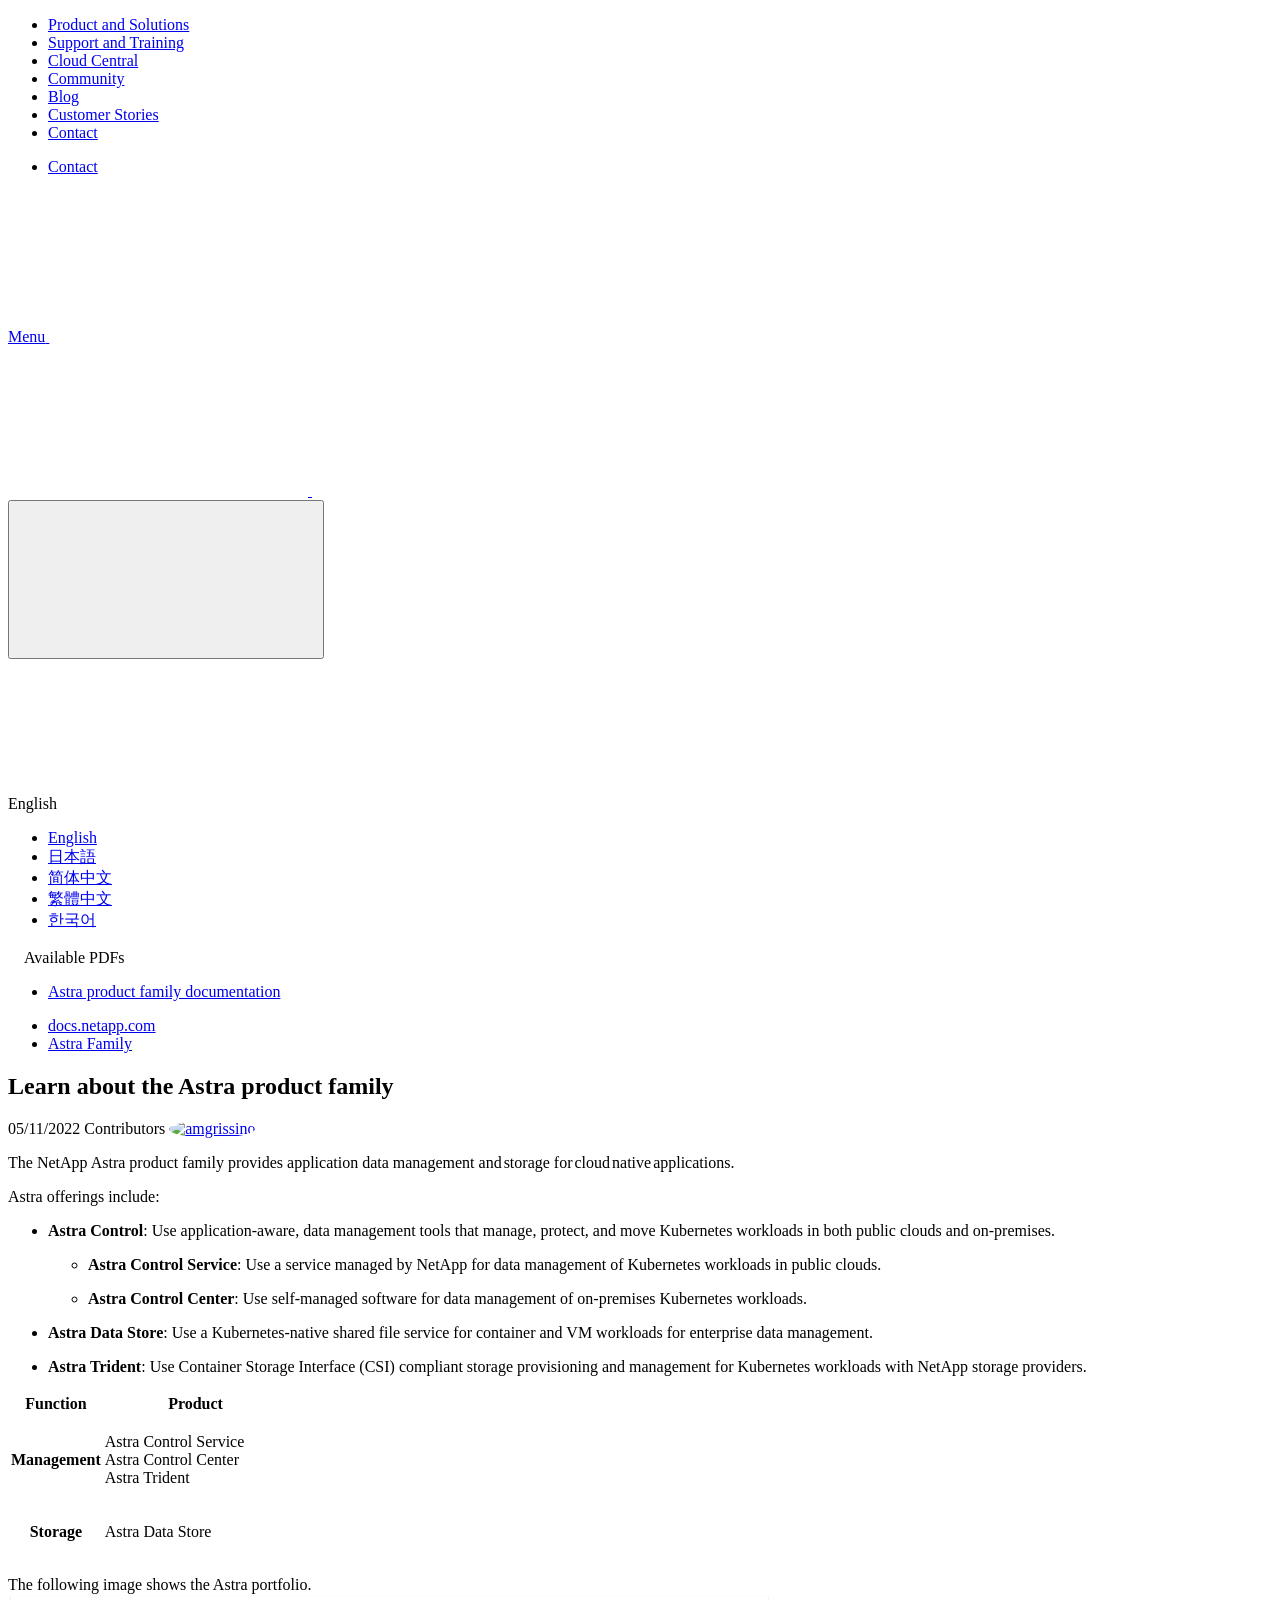
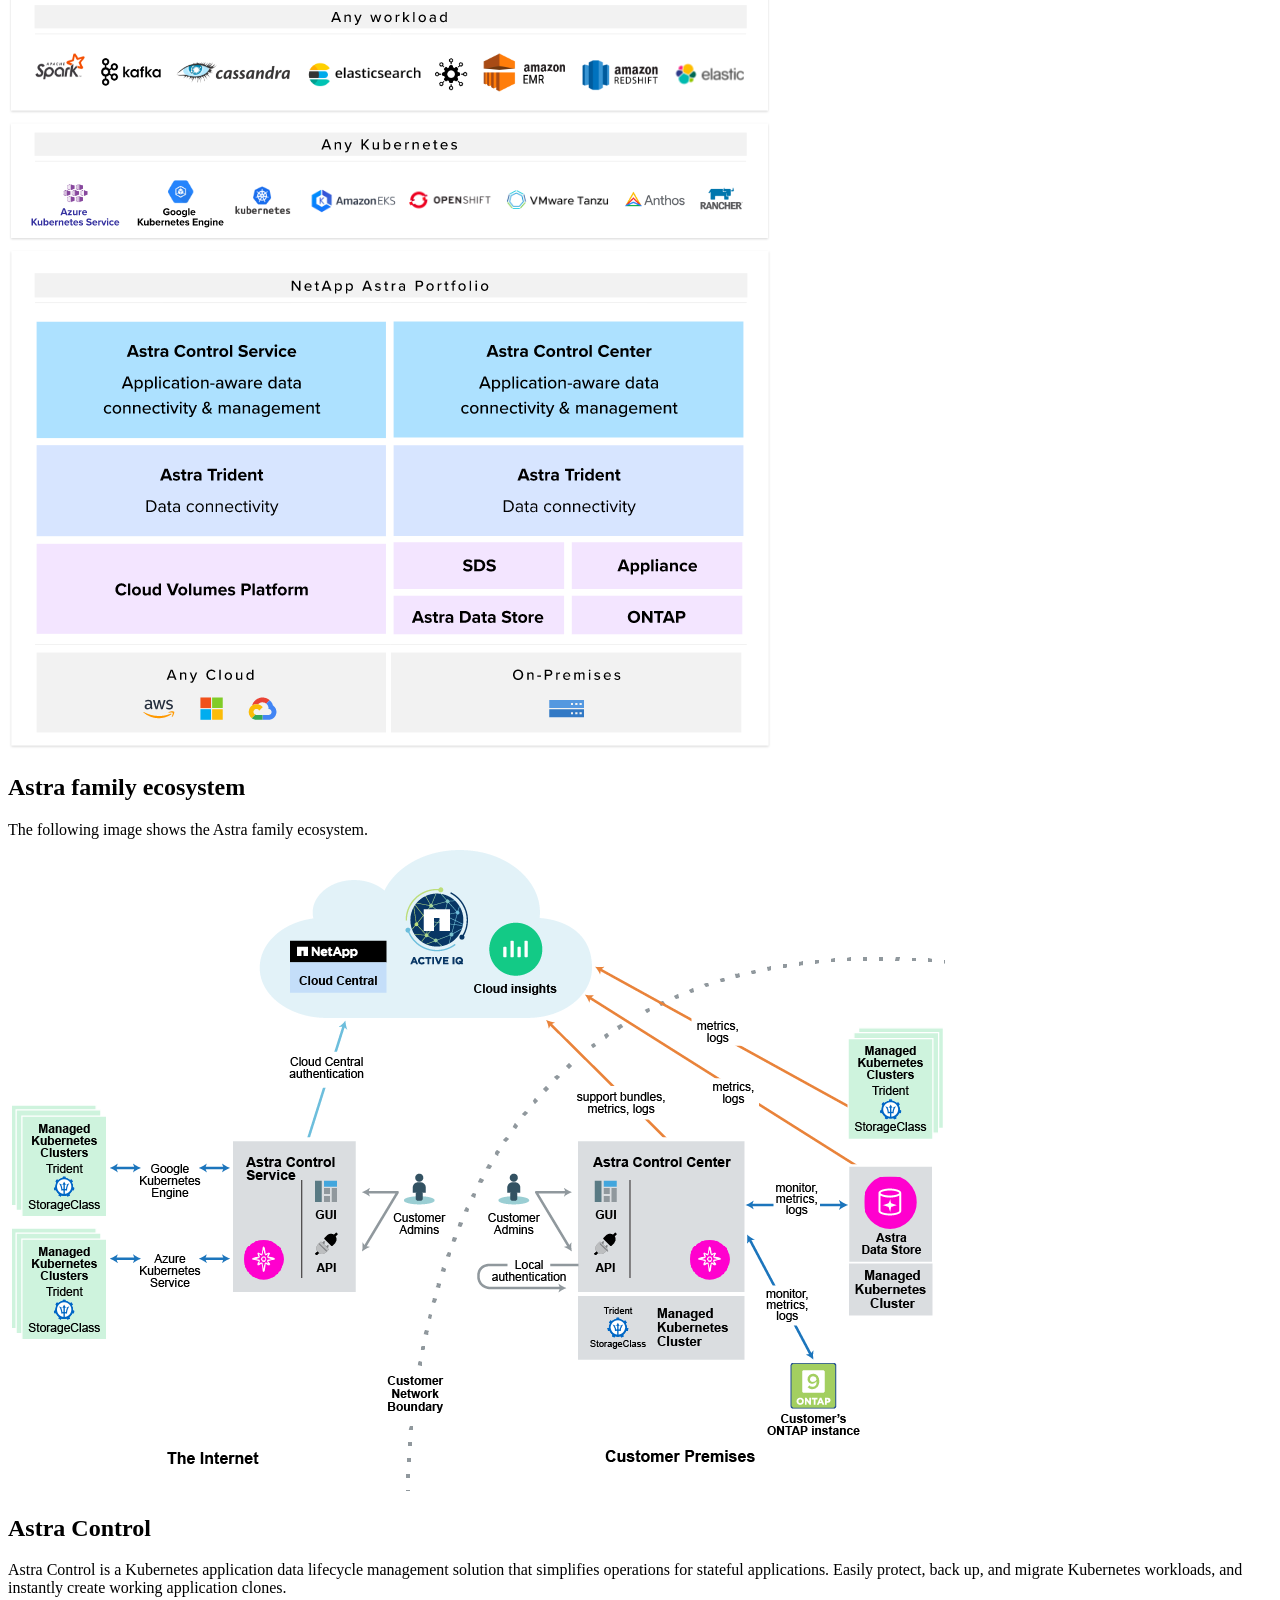
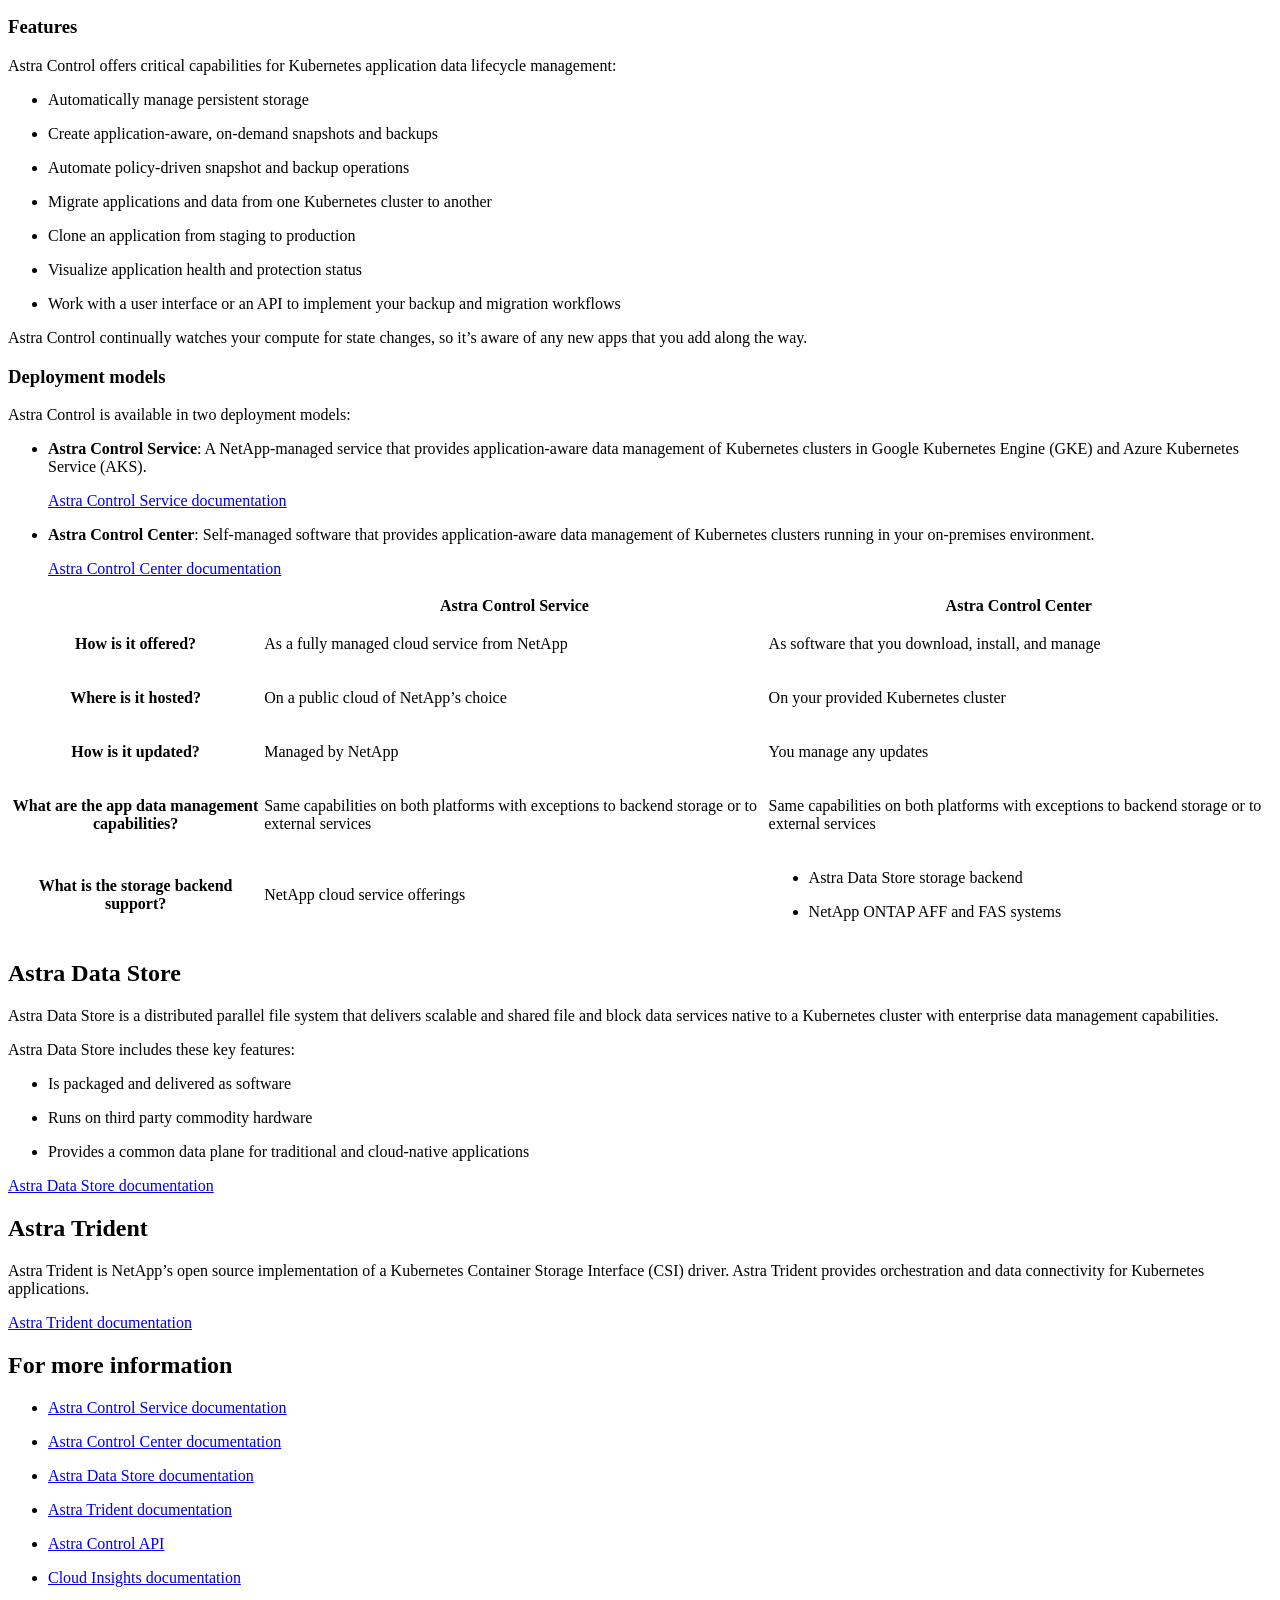
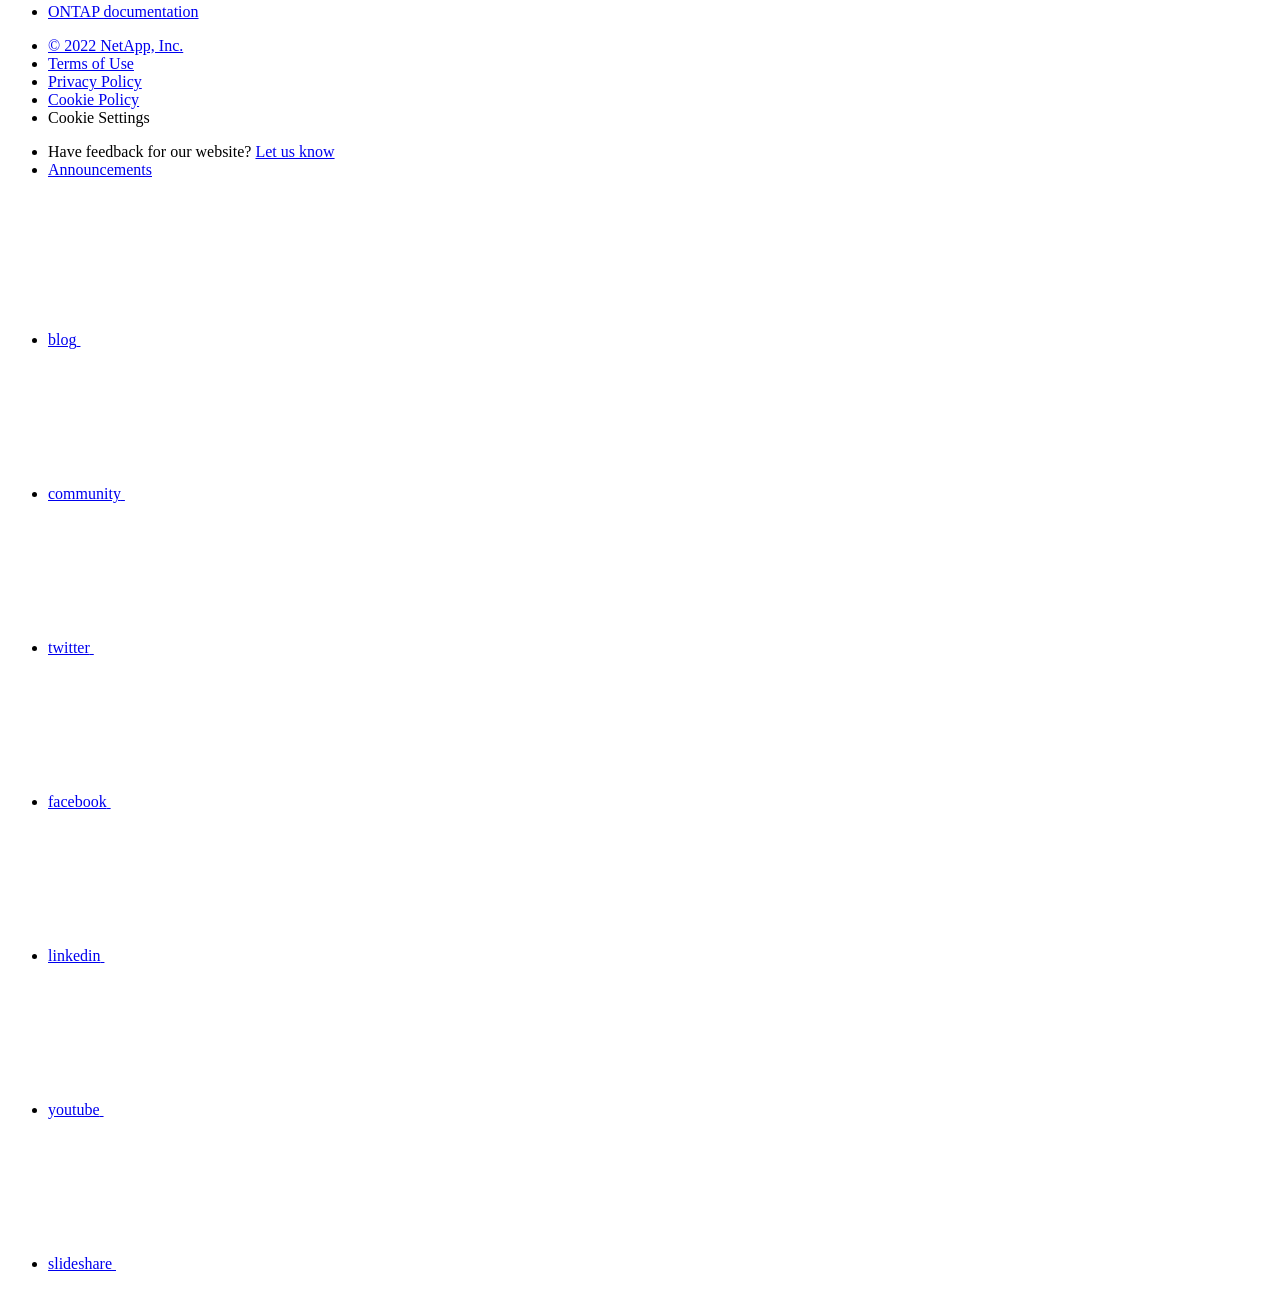
==== commit 896b88c4: "Deploying to gh-pages from  @ 2ae779c3f37d2450d94d48d8a5462a3b5d65b649 🚀" ====
--- a/intro-family.html
+++ b/intro-family.html
@@ -248,11 +248,13 @@
           <div id="react-search" 
           data-search-html="/us-en/astra-family/search.html"
           data-type="widget" 
-          data-placeholder="Search Documentation" 
-          data-no-results-found="No results were found for {query}" 
-          data-did-you-mean="Search for {suggestion}." 
-          data-no-results-found-did-you-mean="No results found for {query}. Did you mean {suggestion}?" 
-          data-results-found="{hitCount} results found"  
+          data-placeholder="Search Documentation"
+          data-no-results-found="No results were found for {query}"
+          data-did-you-mean="Search for {suggestion}."
+          data-no-results-found-did-you-mean="No results found for {query}. Did you mean {suggestion}?"
+          data-results-found="{hitCount} results found"
+          data-error-message="We're sorry, an issue occurred when fetching your results. Please try again."
+          data-error-reset="Reset Search"
           data-sk-es-pf-indexes="clouddocs-astra-control-service_main-prod,clouddocs-astra-control-center_main-prod,clouddocs-astra-data-store_main-prod,clouddocs-astra-automation_main-prod,clouddocs-trident_main-prod"
           data-flavor=""></div>
           <button class="n-property-bar__search-toggle-button" type="button">
@@ -267,35 +269,27 @@
     </div>
   </div>
   <div class="n-property-bar__toolbar">
-    <!-- Start Language Selector --><div id="ie-i18n" class="n-property-bar__lang-selector">
-      <div id="ie-i18n-menu">
-      <span class="ie-i18n-lang">English</span>
-        <button class="ie-i18n-icon-container" type="button">
+    <!-- Start Language Selector --><div id="language-dropdown" class="custom-dropdown custom-dropdown-lang">
+      <div class="custom-dropdown-select custom-dropdown-select-lang">
+      <span class="lang-name">English</span>
           <svg class="n-globe__icon" aria-labelledby="title">
             <title>globe</title>
             <use xmlns:xlink="http://www.w3.org/1999/xlink" xlink:href="/us-en/astra-family/common/svg/sprite.svg#globe"></use>
           </svg>
         </button>
       </div>
-      <div id="n-property-navigation-bar__menu--language-selector" class="ie-i18n-results-container n-menu n-menu--v3 n-menu--is-active" style="display: none;">
-        <div class="n-language-selector-menu">
-          <ul class="n-menu__list">
-            <li class="n-menu__list-column">
-              <ul class="n-menu__list"><li class="n-menu__list-item n-menu__list-item--level-1">
-                  <a href="https://docs.netapp.com/us-en/astra-family/intro-family.html" class="n-menu__header-text"><span translate="no" class="notranslate">English</span></a>
-                </li><li class="n-menu__list-item n-menu__list-item--level-1">
-                  <a href="https://docs.netapp.com/ja-jp/astra-family/intro-family.html" class="n-menu__header-text"><span translate="no" class="notranslate">日本語</span></a>
-                </li><li class="n-menu__list-item n-menu__list-item--level-1">
-                  <a href="https://docs.netapp.com/ko-kr/astra-family/intro-family.html" class="n-menu__header-text"><span translate="no" class="notranslate">한국어</span></a>
-                </li><li class="n-menu__list-item n-menu__list-item--level-1">
-                  <a href="https://docs.netapp.com/zh-cn/astra-family/intro-family.html" class="n-menu__header-text"><span translate="no" class="notranslate">简体中文</span></a>
-                </li><li class="n-menu__list-item n-menu__list-item--level-1">
-                  <a href="https://docs.netapp.com/zh-tw/astra-family/intro-family.html" class="n-menu__header-text"><span translate="no" class="notranslate">繁體中文</span></a>
-                </li></ul>
-            </li>
-          </ul>
-        </div>
-      </div>
+
+      <ul class="custom-dropdown-menu"><li>
+          <a href="https://docs.netapp.com/us-en/astra-family/intro-family.html" target="_self"><span translate="no" class="notranslate">English</span></a>
+        </li><li>
+          <a href="https://docs.netapp.com/ja-jp/astra-family/intro-family.html" target="_self"><span translate="no" class="notranslate">日本語</span></a>
+        </li><li>
+          <a href="https://docs.netapp.com/zh-cn/astra-family/intro-family.html" target="_self"><span translate="no" class="notranslate">简体中文</span></a>
+        </li><li>
+          <a href="https://docs.netapp.com/zh-tw/astra-family/intro-family.html" target="_self"><span translate="no" class="notranslate">繁體中文</span></a>
+        </li><li>
+          <a href="https://docs.netapp.com/ko-kr/astra-family/intro-family.html" target="_self"><span translate="no" class="notranslate">한국어</span></a>
+        </li></ul>
     </div><!-- End Language Selector -->
 
     <div class="n-property-bar__cta"></div>
@@ -339,7 +333,7 @@
   <div class="col-md-3" id="sidebar-height">
       <div class="n-pdf-header">
   <a id="toggleButtonPdf" class="n-pdf-button" type="button">
-    <img src="/us-en/astra-family/images/pdf.png" width="16" height="16"/>Available PDFs<span>
+    <img src="/us-en/astra-family/images/pdf.png" alt="" width="16" height="16"/>Available PDFs<span>
     </span>
   </a>
 </div>
@@ -349,13 +343,12 @@
         
         
         <a target="_blank" href="/us-en/astra-family/pdfs/fullsite-sidebar/Astra_documentation.pdf" >
-          <img src="/us-en/astra-family/images/pdf.png" width="16" height="16"/>PDF of this doc site</a>
-
+          <img src="/us-en/astra-family/images/pdf.png" alt="" width="16" height="16"/>PDF of this doc site</a>
 
 </li></ul>
   <div class="zip-pdf-link-container" style="display: none;">   
     <a href="#" id="zipPdf">
-      <img src="/us-en/astra-family/images/pdf-zip.png" width="16" height="16"/>
+      <img src="/us-en/astra-family/images/pdf-zip.png" alt="" width="16" height="16"/>
       <pre>Collection of separate PDF docs<span class="zip-size"></span></pre>
     </a><div id="zip-link-popup" class="hide">
     <div class="inner-modal">
@@ -388,7 +381,7 @@
     $("#toggleContainerPdf").toggle('display');
     $(".n-pdf-body-container .zip-pdf-link-container").toggle('display');
   });
-</script><div class="sidebar-nav-container">
+</script><div class="sidebar-nav-container" id="mysidebardiv">
   <ul id="mysidebar" class="nav"><li class=" "><a class="na-navbar-padding" href="/us-en/astra-family/index.html">
         Astra product family documentation
       </a></li></ul>
@@ -862,4 +855,5 @@
     </script>
     <script src='/us-en/astra-family/js/www-ntap.js'></script>
     <script src='/us-en/astra-family/js/tabbed-blocks.js'></script>
+    <script src='/us-en/astra-family/js/sidebar.js'></script>
   </body></html>
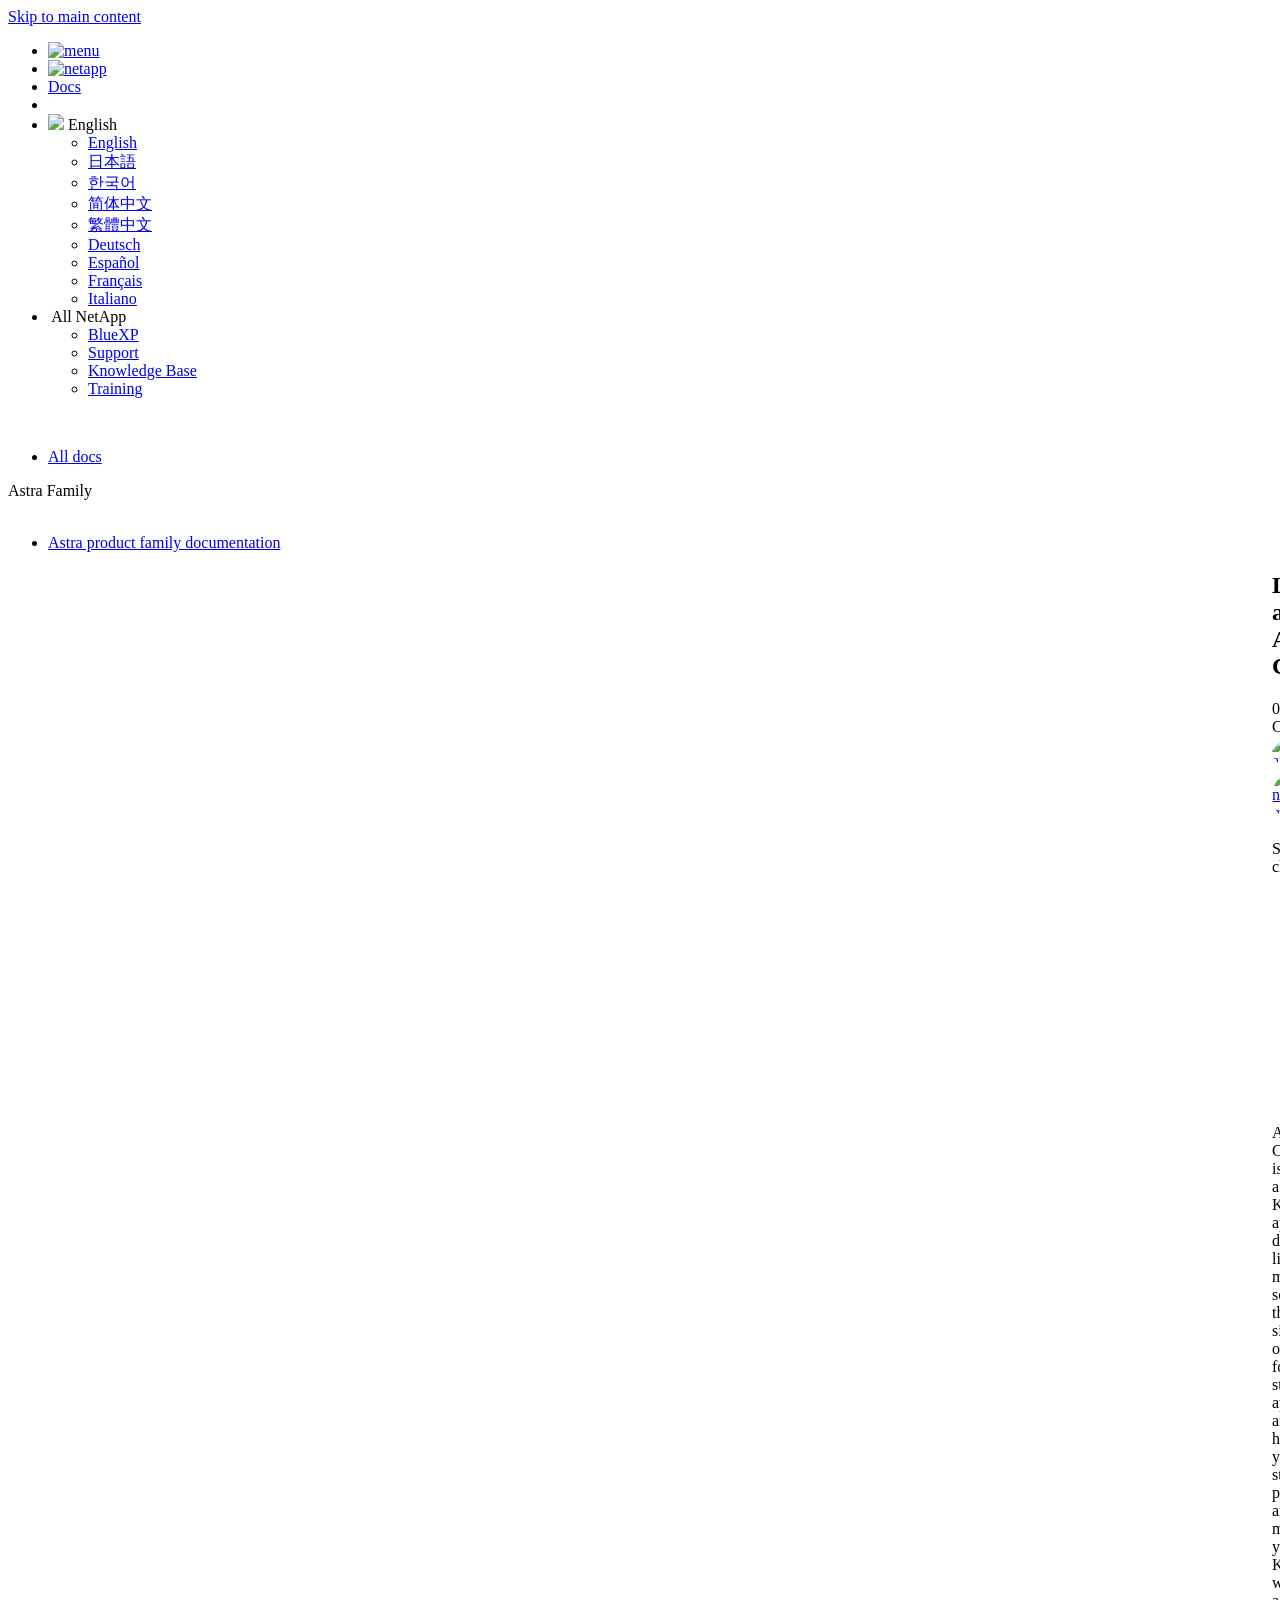
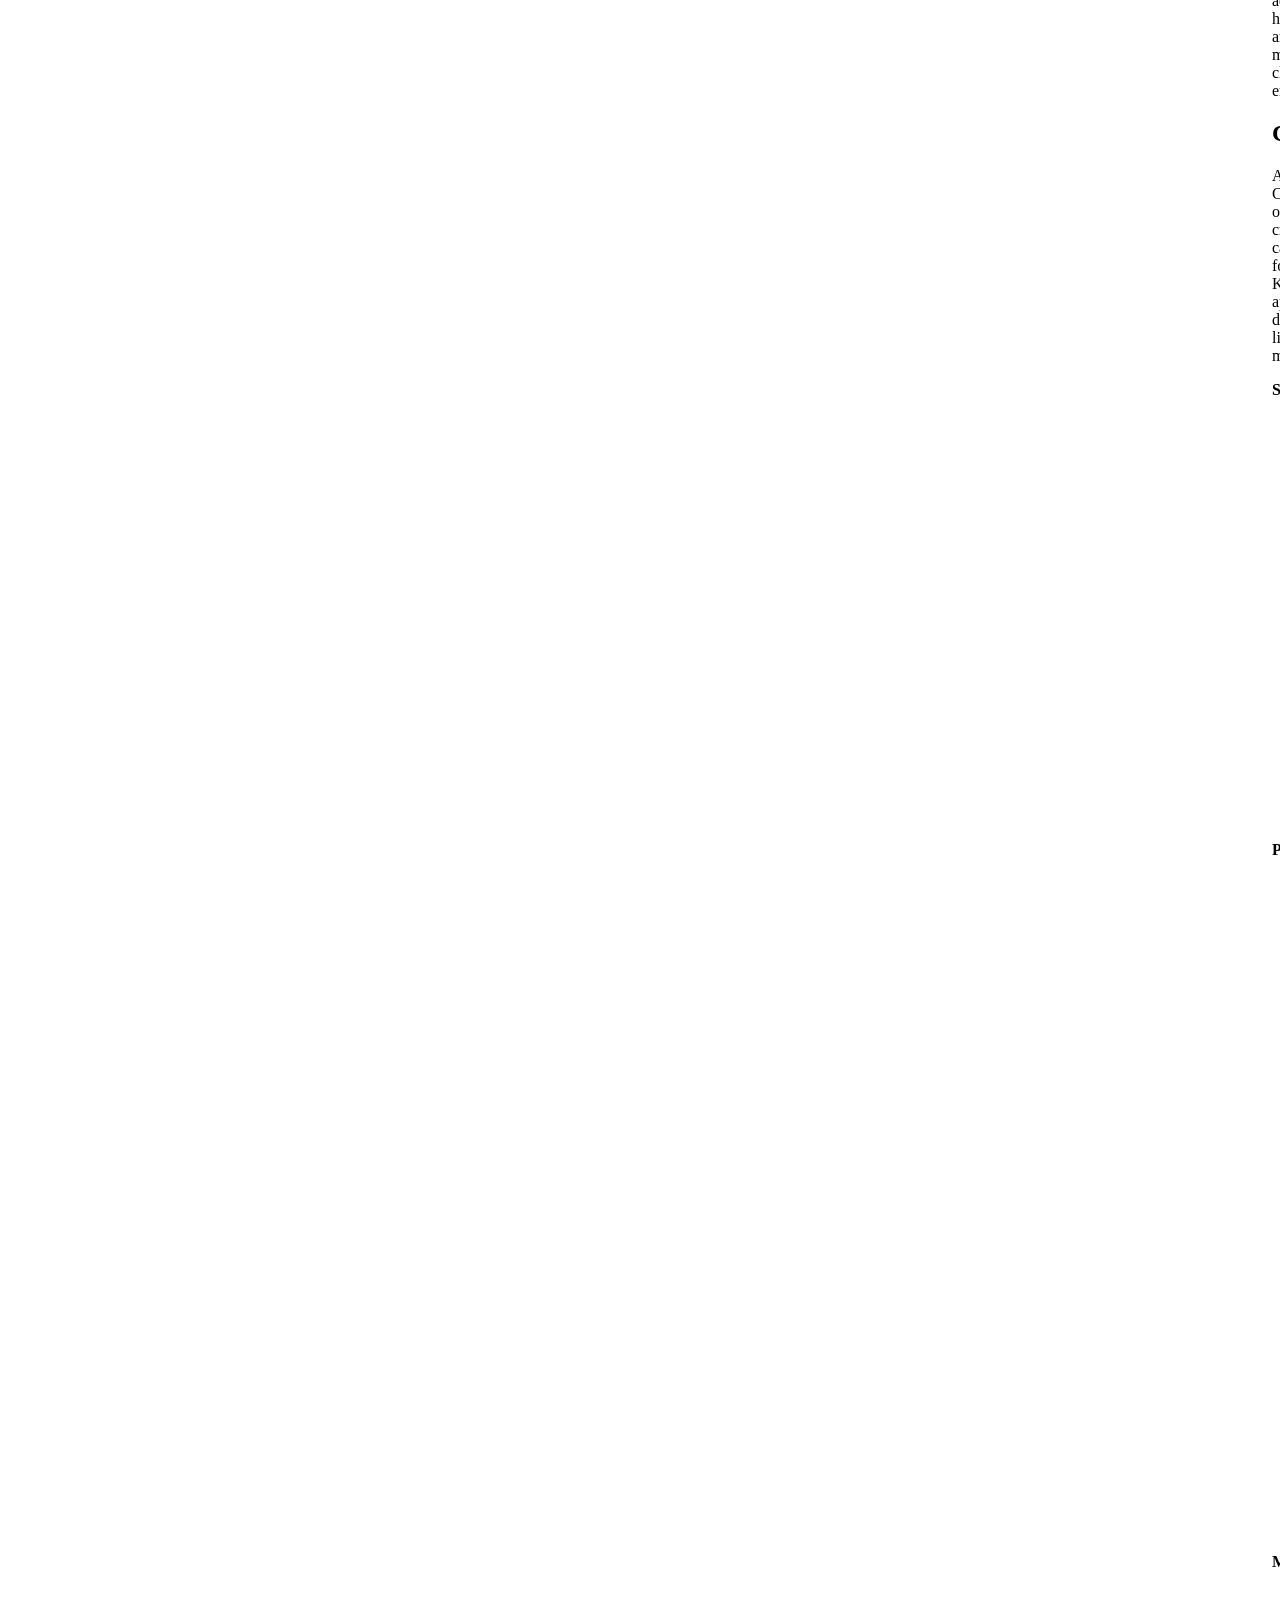
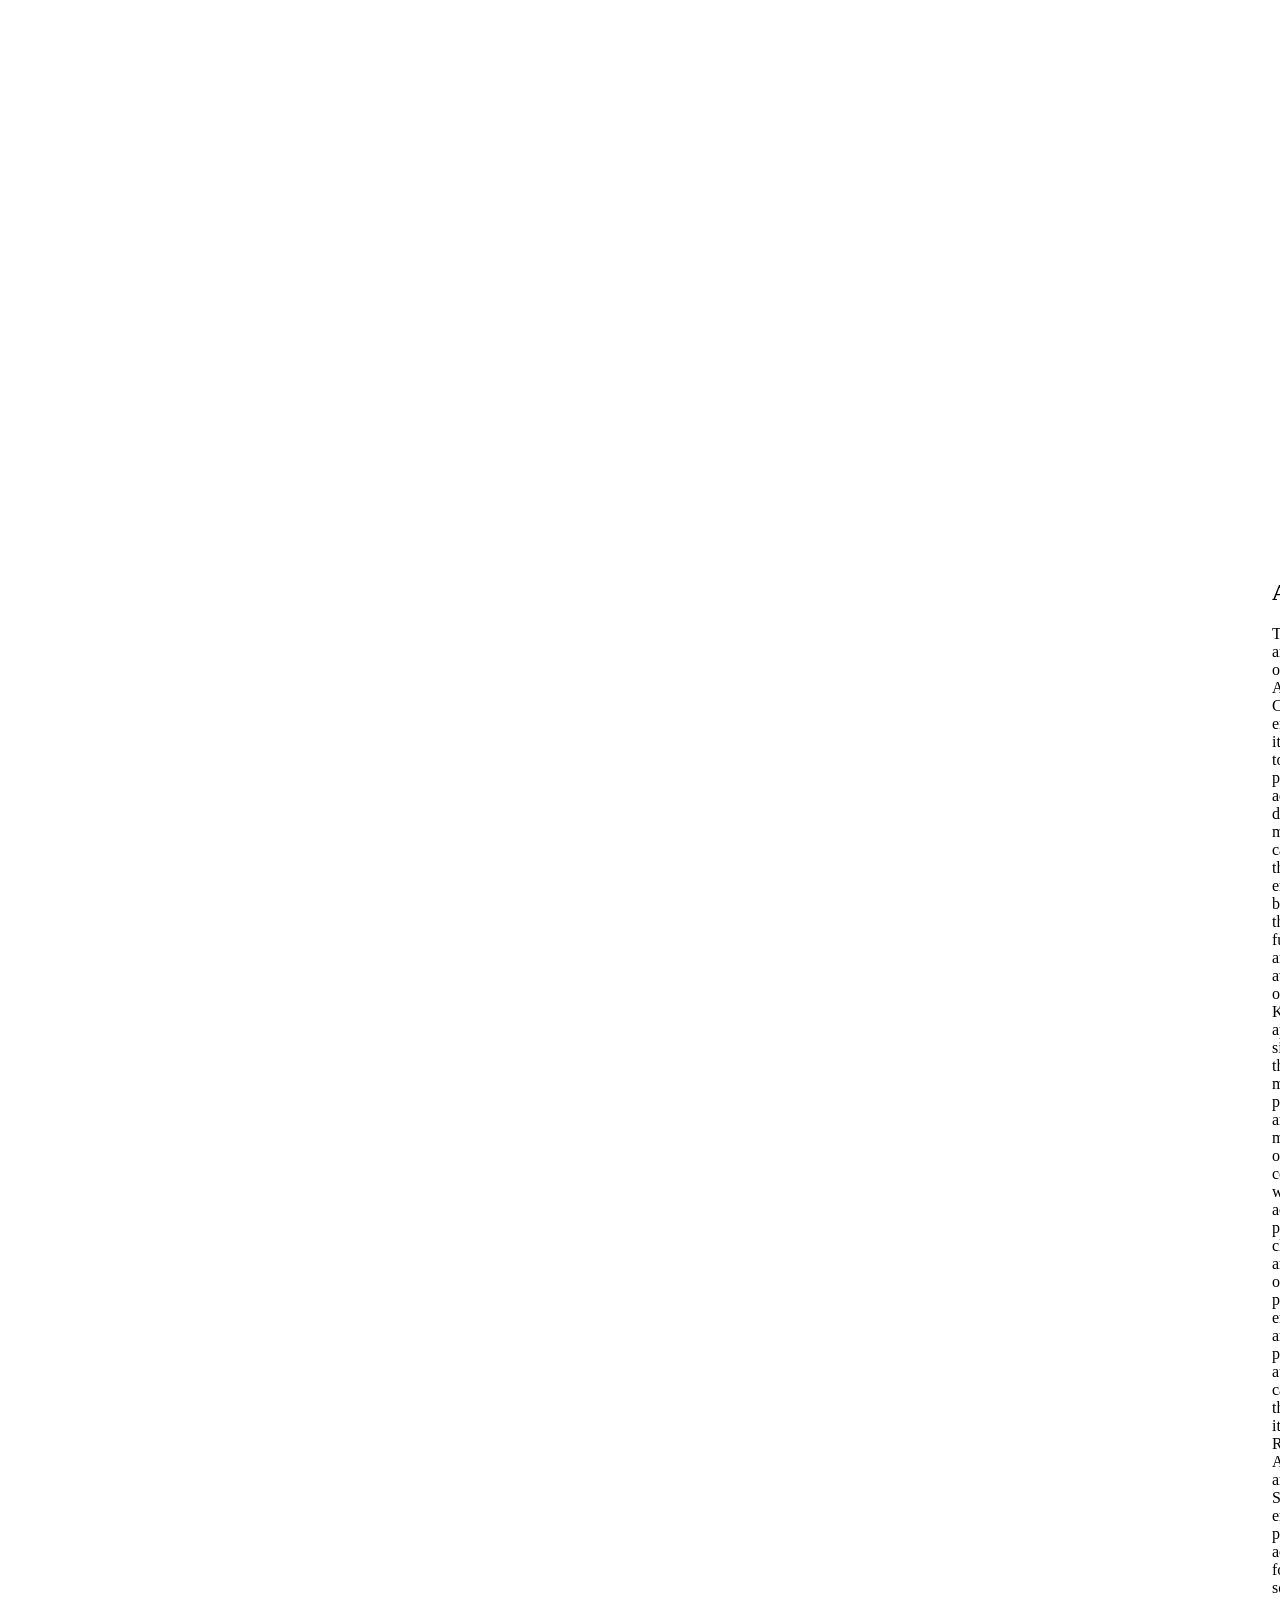
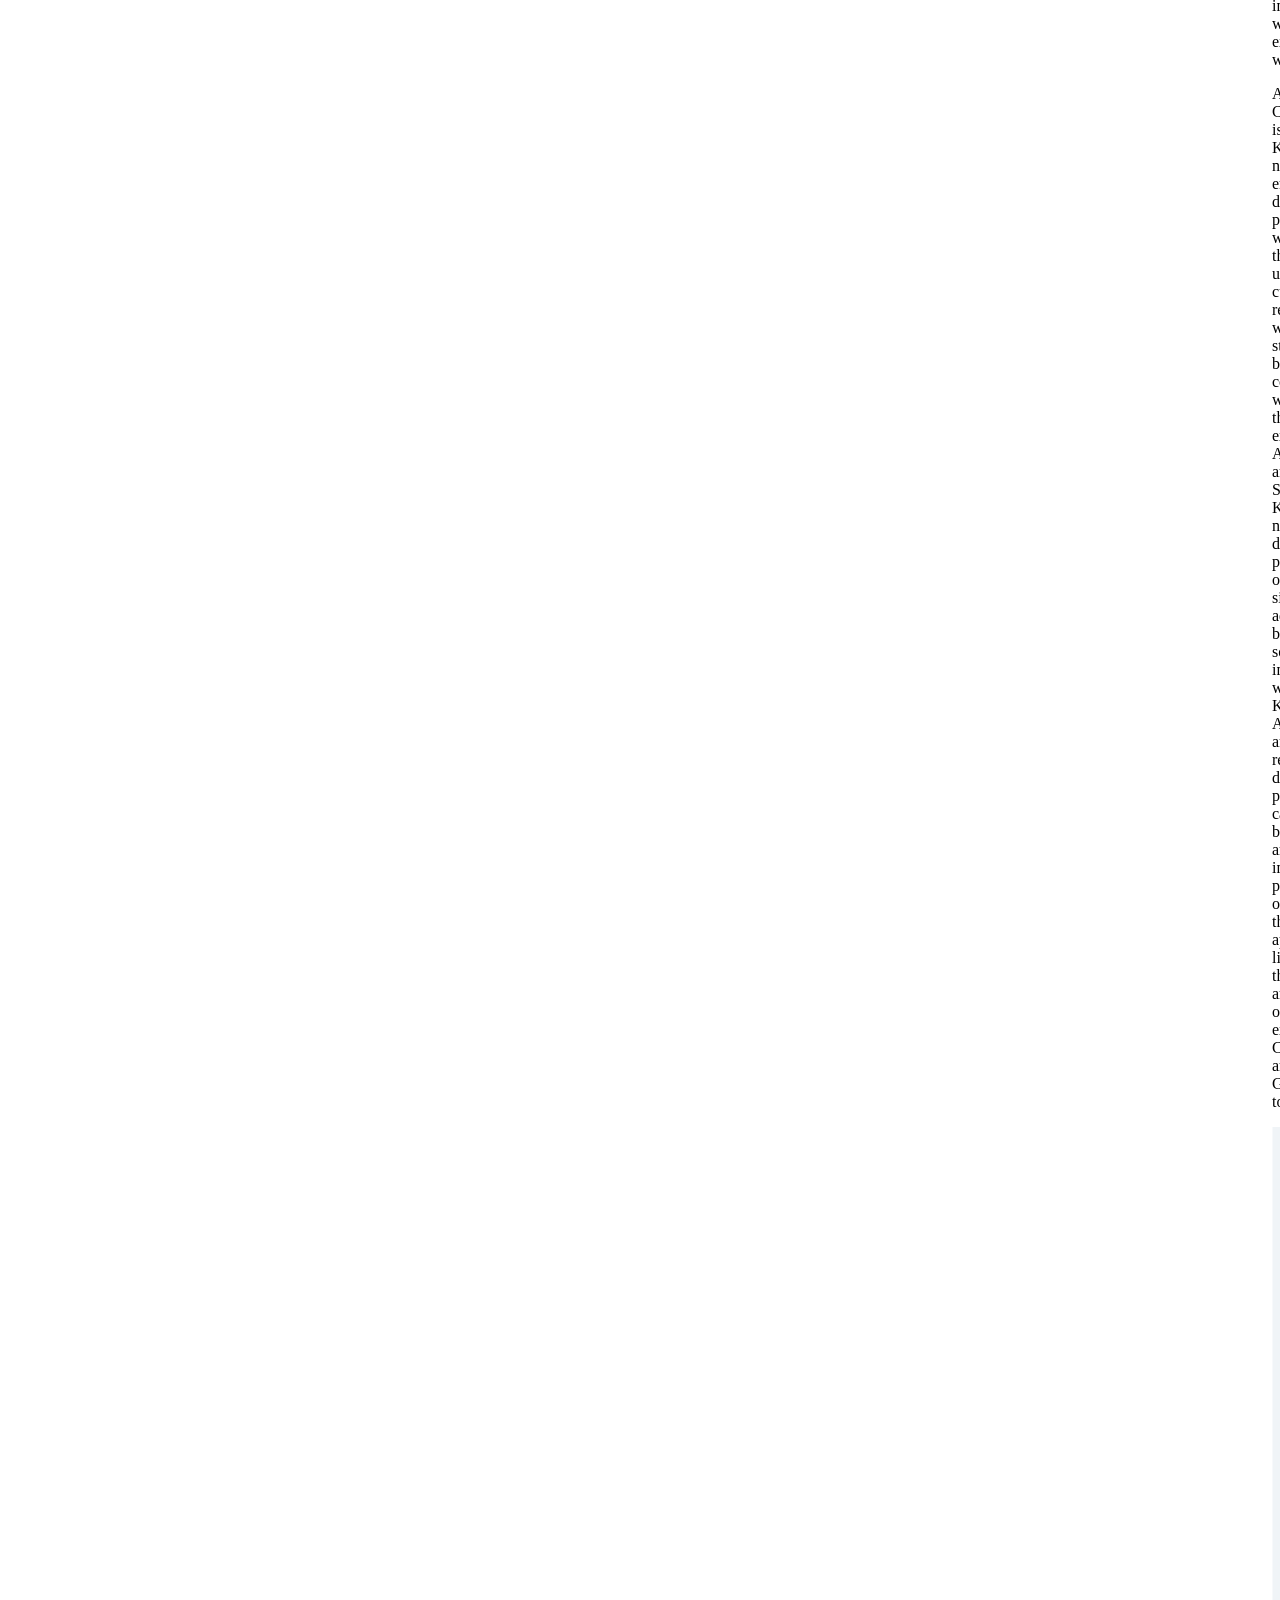
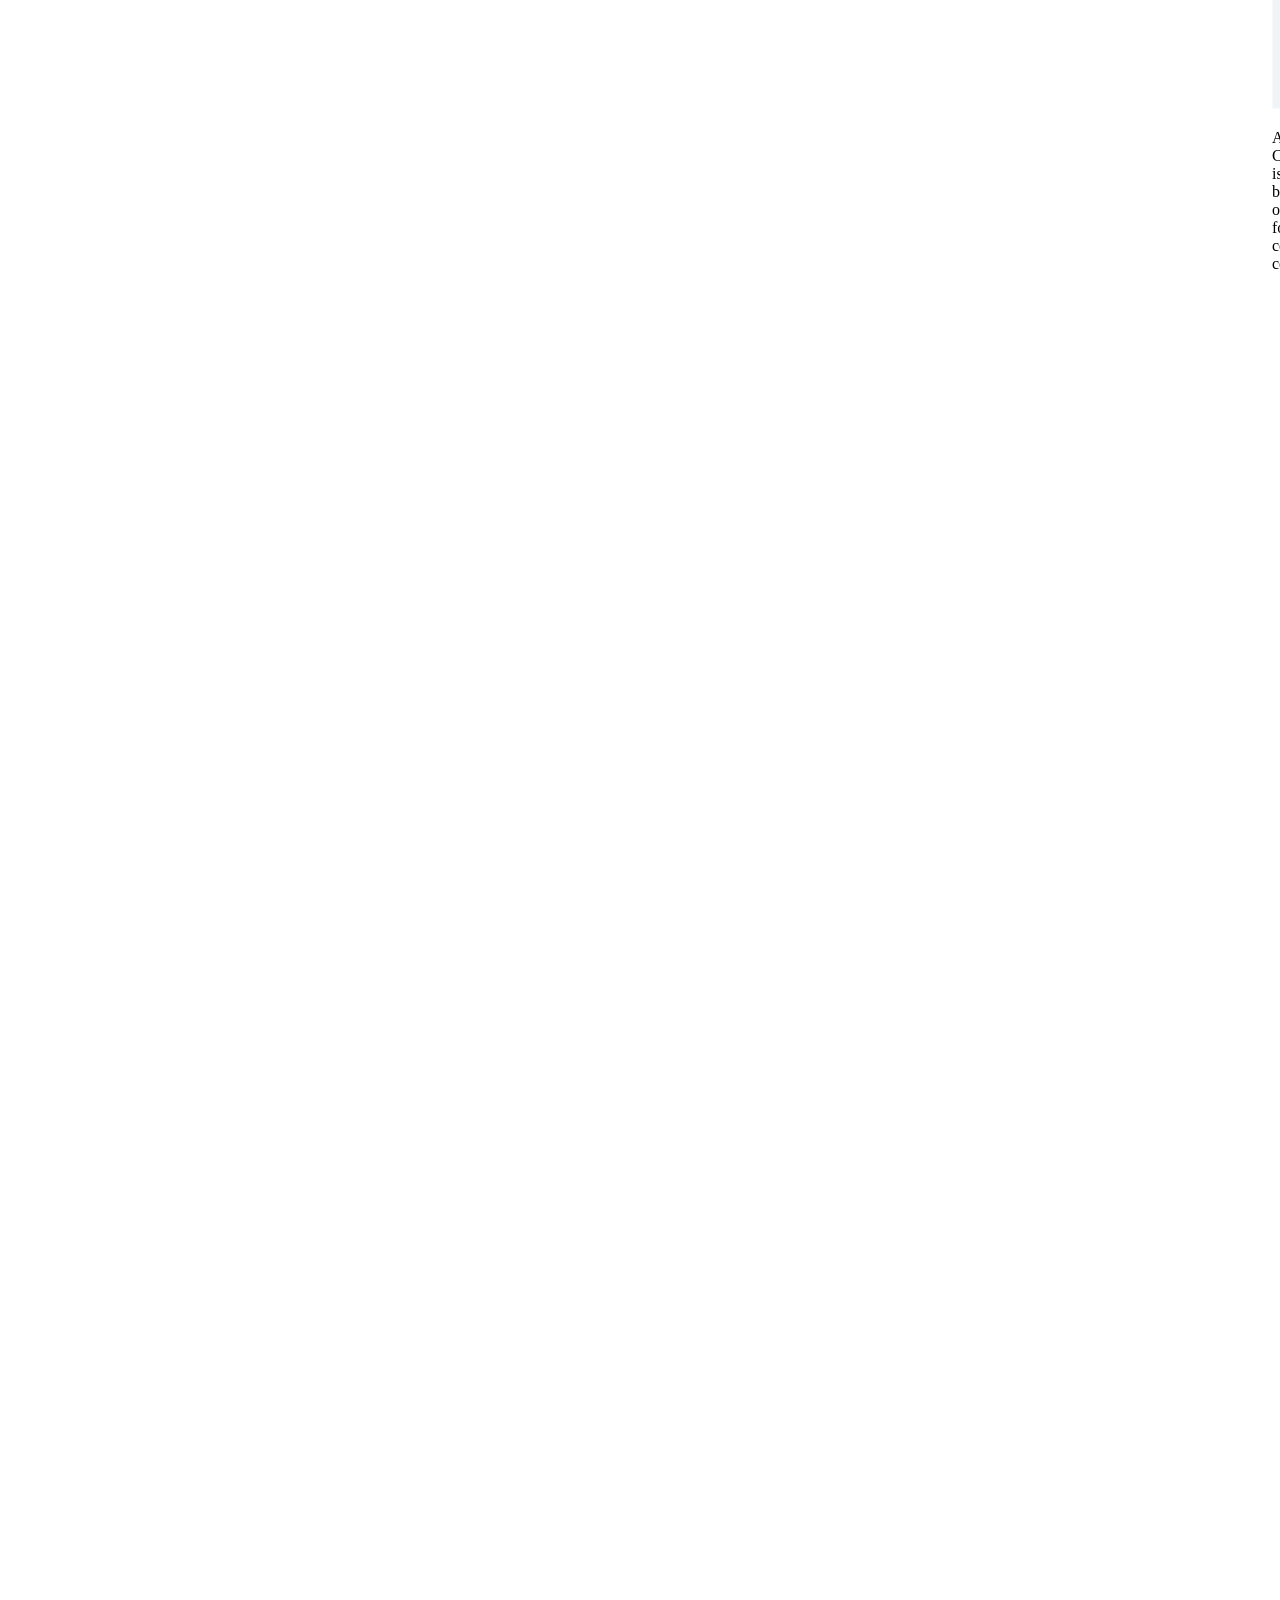
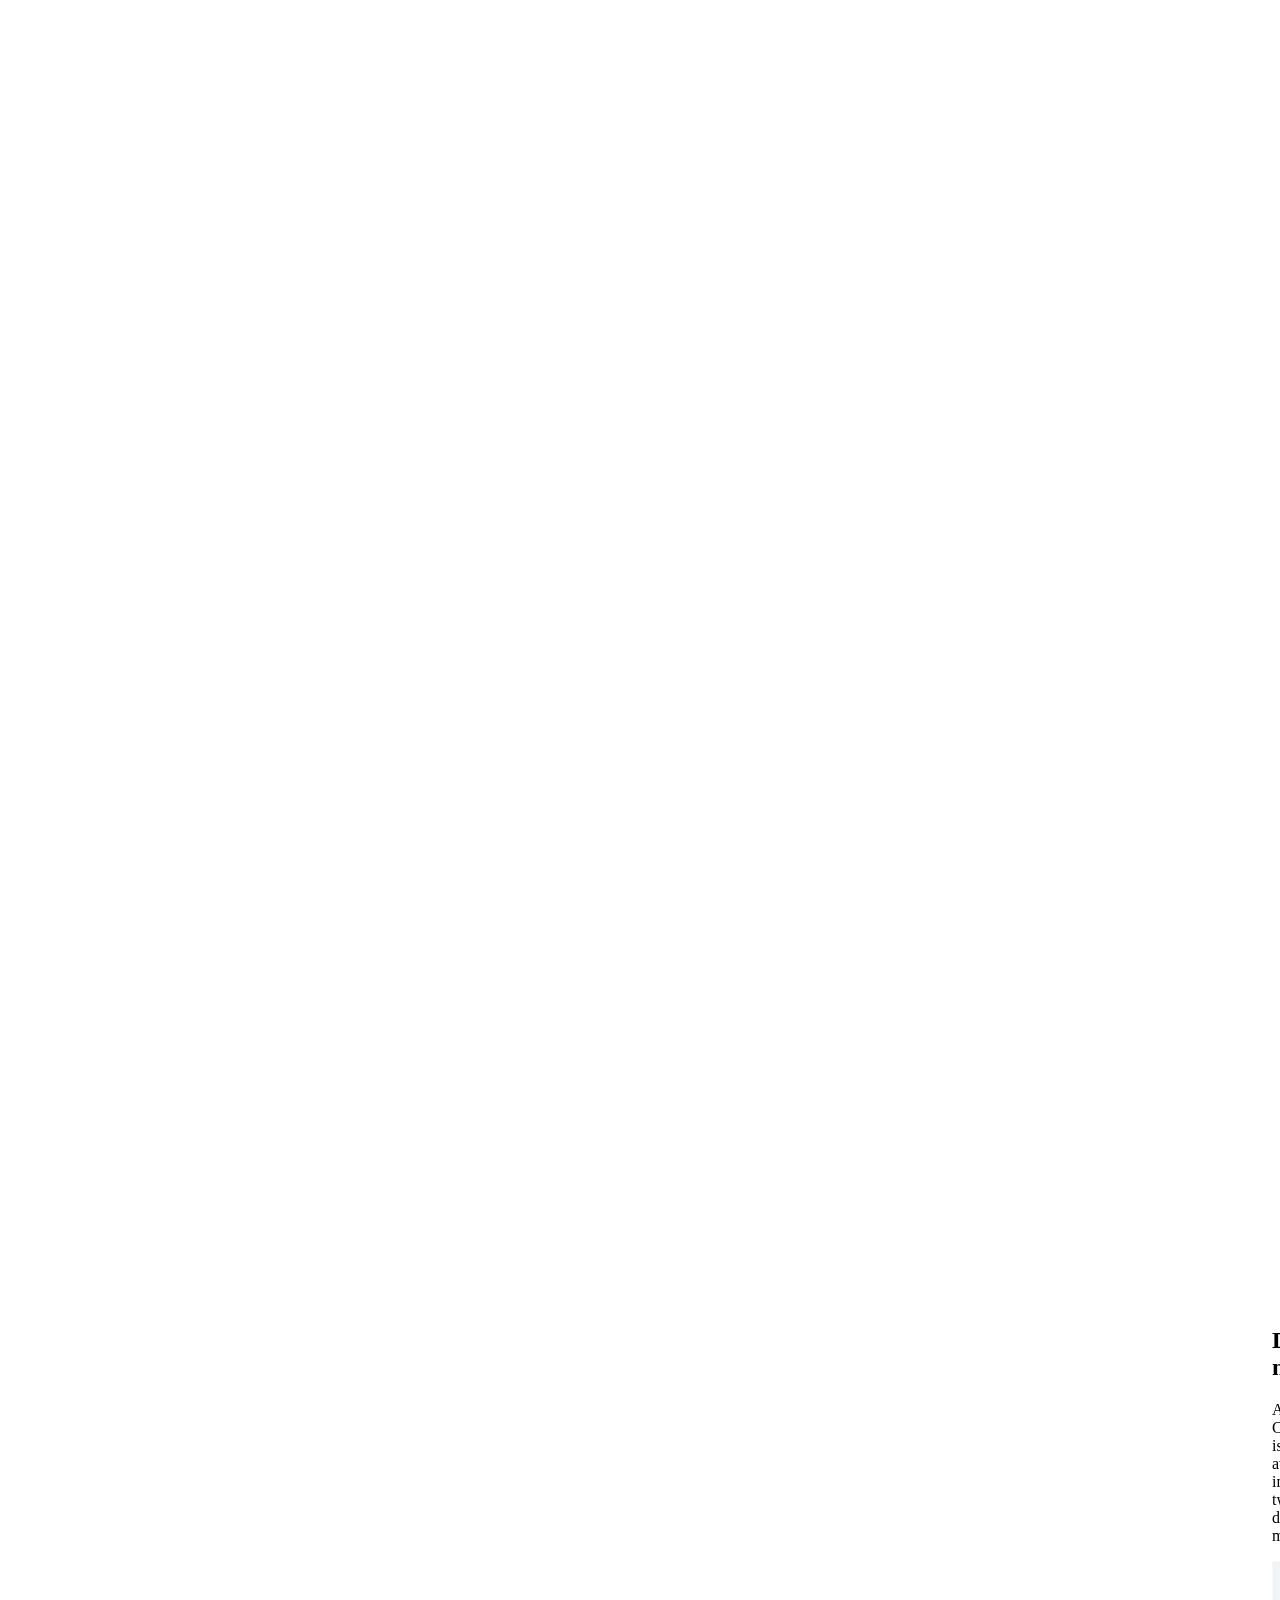
==== commit 165e7331: "Merge pull request #17 from NetAppDocs/22-required-updates-to-family-repos 22 required updates to fa" ====
--- a/intro-family.html
+++ b/intro-family.html
@@ -1,12 +1,12 @@
 <!DOCTYPE html>
 <html lang="en">
   <head class="at-element-marker">
-  <title>Learn about the Astra product family</title>
+  <title>Learn about Astra Control</title>
   <meta charset="utf-8">
   <meta http-equiv="x-ua-compatible" content="ie=edge,chrome=1">
   <meta http-equiv="language" content="en">
   <meta name="viewport" content="width=device-width, initial-scale=1">
-  <meta property="og:title" content="Learn about the Astra product family" />
+  <meta property="og:title" content="Learn about Astra Control" />
 	<meta property="og:type" content="website" />
 	<meta property="og:url" content="https://docs.netapp.com/us-en/astra-family/intro-family.html" />
 	<meta property="og:description" content="Astra is a Kubernetes application data lifecycle management service that simplifies operations for stateful applications. Easily protect, back up, and migrat..." />
@@ -22,128 +22,68 @@
 
   <!-- RSS Feed --><!-- CSS Definitions: NetApp CSS should be defined after generic css -->
 
-  <!-- Elastic Search -->
-  <link rel="stylesheet" href="//cdn.jsdelivr.net/searchkit/0.10.0/theme.css">
-
-  <!-- Controls AsciiDoctor Admonition Blocks -->
-  <link rel="stylesheet" type="text/css" href="/us-en/astra-family/css/font-awesome.min.css">
-
-  <!-- Controls the shadow effect for search dropdown menu -->
-  <link rel="stylesheet" href="/us-en/astra-family/css/boxshadowproperties.css">
-
-  <!-- NetApp CSS controls the technical content -->
-  <link rel="stylesheet" type="text/css" href="/us-en/astra-family/css/netapp.css">
-
-  <!-- WWW CSS Content -->
-  <link rel="stylesheet" type="text/css" href="/us-en/astra-family/css/www-luci-dotcom.min.css">
-  <link rel="stylesheet" type="text/css" href="/us-en/astra-family/css/www-netapp-dotcom.css">
-  <link rel="stylesheet" href="/us-en/astra-family/css/www-netapp-library-critical.min.css" media="all" >
-  <link rel="stylesheet" href="/us-en/astra-family/css/www-netapp-library-non-critical.min.css" as="style" onload="this.onload=null;this.rel='stylesheet'">
-  <link rel="stylesheet" href="/us-en/astra-family/css/www-netapp-library-global-header-footer.min.css">
-
-  <!-- NetApp IE Customizations -->
-  <link rel="stylesheet" href='/us-en/astra-family/css/na-utility.css' type='text/css'>
-  <link rel="stylesheet" href='/us-en/astra-family/css/na-sidebar.css' type='text/css'>
-  <link rel='stylesheet' href='/us-en/astra-family/css/clouddocs.css' type='text/css'>
-  <link rel='stylesheet' href='/us-en/astra-family/css/custom-dropdown.css' type='text/css'>
-  <link rel='stylesheet' href='/us-en/astra-family/css/na-pagenav.css' type='text/css'>
+
+  <!-- Combined CSS -->
+  <link rel="stylesheet" type="text/css" href="/us-en/astra-family/css/ie-netappdocs.css">
 
   
-  <link rel="stylesheet" href="/us-en/astra-family/css/landing-page.css" type="text/css">
-  <link rel="stylesheet" href="/us-en/astra-family/css/tabbed-blocks.css" type="text/css">
+  <link rel="stylesheet" href="/us-en/astra-family/css/ie-landing-page.css" type="text/css">
+  <link rel="stylesheet" href="/us-en/astra-family/css/ie-tabbed-blocks.css" type="text/css">
   <!-- Canonical url -->
-  <link rel='stylesheet' href='/us-en/astra-family/css/na-feature.css' type='text/css'><!-- Top level site integrations --><script>
-    if (document.location.hostname === "docs.netapp.com") {
-      var head = document.getElementsByTagName('head')[0];
-      var onetrustConsent = document.createElement("script");
-      onetrustConsent.type = "text/javascript";
-      onetrustConsent.src = "https://cdn.cookielaw.org/consent/72570c5c-fe30-465f-b0e0-b77f7fb4ae34/OtAutoBlock.js";
-      head.appendChild(onetrustConsent);
-
-      var onetrustScript = document.createElement("script");
-      onetrustScript.type = "text/javascript";
-      onetrustScript.src = "https://cdn.cookielaw.org/scripttemplates/otSDKStub.js";
-      onetrustScript.charset = "UTF-8";
-      onetrustScript.dataset.documentLanguage = "true";
-      onetrustScript.dataset.domainScript = "72570c5c-fe30-465f-b0e0-b77f7fb4ae34";
-      head.appendChild(onetrustScript);
-    }
-
-    function OptanonWrapper() { }
-
-    if (document.location.hostname === "docs.netapp.com") {
-      var adobe = document.createElement("script");
-      adobe.type = "text/plain";
-      adobe.className = "optanon-category-C0002";
-      adobe.src = "//assets.adobedtm.com/60287eadf1ee/c284da483c83/launch-e9ff3acac59f.min.js";
-      head.appendChild(adobe);
-
-      var google = document.createElement("script");
-      google.type = "text/plain";
-      google.className = "optanon-category-C0002";
-      google.src = "https://www.googletagmanager.com/gtag/js?id=UA-81697994-3";
-      head.appendChild(google);
-
-      window.dataLayer = window.dataLayer || [];
-      function gtag(){dataLayer.push(arguments);}
-      gtag('js', new Date());
-      gtag('config', 'UA-81697994-3');
-    }
+  <link rel="canonical" href="https://docs.netapp.com/us-en/astra-family/intro-family.html" />
+  <link rel="alternate" hreflang="x-default" href="https://docs.netapp.com/us-en/astra-family/intro-family.html" />
+  <link rel="alternate" hreflang="en" href="https://docs.netapp.com/us-en/astra-family/intro-family.html" />
+  <link rel="alternate" hreflang="ja" href="https://docs.netapp.com/ja-jp/astra-family/intro-family.html" />
+  <link rel="alternate" hreflang="ko" href="https://docs.netapp.com/ko-kr/astra-family/intro-family.html" />
+  <link rel="alternate" hreflang="zh-Hans" href="https://docs.netapp.com/zh-cn/astra-family/intro-family.html" />
+  <link rel="alternate" hreflang="zh-Hant" href="https://docs.netapp.com/zh-tw/astra-family/intro-family.html" />
+  <link rel="alternate" hreflang="de" href="https://docs.netapp.com/de-de/astra-family/intro-family.html" />
+  <link rel="alternate" hreflang="es" href="https://docs.netapp.com/es-es/astra-family/intro-family.html" />
+  <link rel="alternate" hreflang="fr" href="https://docs.netapp.com/fr-fr/astra-family/intro-family.html" />
+  <link rel="alternate" hreflang="it" href="https://docs.netapp.com/it-it/astra-family/intro-family.html" />
+  <!-- Top level site integrations -->
+<script type="text/javascript" src="https://cdn.cookielaw.org/consent/72570c5c-fe30-465f-b0e0-b77f7fb4ae34/OtAutoBlock.js"></script>
+    <script type="text/javascript" src="https://cdn.cookielaw.org/scripttemplates/otSDKStub.js" charset="UTF-8" data-document-language="true" data-domain-script="72570c5c-fe30-465f-b0e0-b77f7fb4ae34"></script>
+    <script type="text/javascript">function OptanonWrapper() { }</script>
+    <script type="text/plain" class="optanon-category-C0002" src="https://assets.adobedtm.com/60287eadf1ee/c284da483c83/launch-e9ff3acac59f.min.js"></script>
+    <script class="optanon-category-C0001">(function(w,d,s,l,i){w[l]=w[l]||[];w[l].push({'gtm.start':
+        new Date().getTime(),event:'gtm.js'});var f=d.getElementsByTagName(s)[0],
+        j=d.createElement(s),dl=l!='dataLayer'?'&l='+l:'';j.setAttributeNode(d.createAttribute('data-ot-ignore'));j.setAttribute('class','optanon-category-C0001');j.async=true;
+        j.src='https://www.googletagmanager.com/gtm.js?id='+i+dl+'';f.parentNode.insertBefore(j,f);
+        })(window,document,'script','dataLayer','GTM-MD73T9M');</script>
+
+  <script src="https://cdnjs.cloudflare.com/ajax/libs/jquery/2.1.4/jquery.min.js"></script>
+  
+  <script>
+    $(document).ready(function() {
+      const MASTHEAD_OFFSET = 65;
+      const SECTIONS = $("main h2, main h3");
+      // PAGE NAV - Init
+      if (SECTIONS.length == 0) {
+        // remove if there is no elements
+        /*
+        $("#ie-right-navbar").remove();
+        $("#ie-right-navbar-collapse").remove();
+        */
+      } else {
+        $(".page-nav-title").css('display', 'block');
+        for (var i = 0; i < SECTIONS.length; i++) {
+          var sectionId = $(SECTIONS[i]).attr('id');
+          var sectionName = $(SECTIONS[i]).text();
+          var subClass = $(SECTIONS[i]).is("h3") ? ' page-nav__sublink' : '';
+          $("#page-menu").append('<li class="page-nav-item"><a href="#' + sectionId + '" class="page-nav__link' + subClass + '">' + sectionName + '</a></li>');
+        }
+      }
+    });
   </script>
-  <script src="https://cdnjs.cloudflare.com/ajax/libs/jquery/2.1.4/jquery.min.js"></script>
+  
   <script src="https://cdnjs.cloudflare.com/ajax/libs/jquery-cookie/1.4.1/jquery.cookie.min.js"></script>
 
-  <!-- Used for Product Family Page Sidebar Visibility --><link rel="stylesheet" href='/us-en/astra-family/css/product-family.css' type="text/css">
-  <script src='/us-en/astra-family/js/product-family.js'></script><!-- Used to import Promise for IE. Required for SearchKit -->
-  <script src="https://cdnjs.cloudflare.com/ajax/libs/bluebird/3.3.5/bluebird.min.js"></script><script src='/us-en/astra-family/js/na-search.js'></script><script src='/us-en/astra-family/js/na-pagenav.js'></script><link rel='stylesheet' href='/us-en/astra-family/css/prism.css' type='text/css'>
-  <link rel='stylesheet' href='/us-en/astra-family/css/prism-netapp.css' type='text/css'>
-
-
-  <script src='/us-en/astra-family/js/na-utility.js'></script>
-  <script src='/us-en/astra-family/js/clouddocs.js'></script>
-  <script src='/us-en/astra-family/js/jquery.navgoco.min.js'></script>
-  <script src="https://maxcdn.bootstrapcdn.com/bootstrap/3.3.7/js/bootstrap.min.js" integrity="sha384-Tc5IQib027qvyjSMfHjOMaLkfuWVxZxUPnCJA7l2mCWNIpG9mGCD8wGNIcPD7Txa" crossorigin="anonymous"></script>
-  <script src='/us-en/astra-family/js/toc.js'></script>
-  <script src='/us-en/astra-family/js/customscripts.js'></script><script>
-      $(document).ready(function() {
-          
-          var collapseOnInit = true;
-          
-
-          var navSettings = {
-              "caretHtml": '',
-              "accordion": collapseOnInit,
-              "openClass": 'active', // open
-              "save": false, // leave false or nav highlighting doesn't work right
-              "cookie": {
-                  "name": 'navgoco',
-                  "expires": false,
-                  "path": '/'
-              },
-              "slide": {
-                  "duration": 400,
-                  "easing": 'swing'
-              }
-          };
-
-          // Initialize navgoco with default options
-          $("#mysidebar").navgoco(navSettings);
-          
-
-          $("#collapseAll").click(function(e) {
-              e.preventDefault();
-              $("#mysidebar").navgoco('toggle', false);
-          });
-
-          $("#expandAll").click(function(e) {
-              e.preventDefault();
-              $("#mysidebar").navgoco('toggle', true);
-          });
-
-      });
-
-  </script>
-  <script>
+  <!-- Used for Product Family Page Sidebar Visibility --><link rel="stylesheet" href='/us-en/astra-family/css/ie-product-family.css' type="text/css">
+  <script src='/us-en/astra-family/js/ie-product-family.js'></script><!-- Used to import Promise for IE. Required for SearchKit -->
+  <script src="https://cdnjs.cloudflare.com/ajax/libs/bluebird/3.3.5/bluebird.min.js"></script><script src='/us-en/astra-family/js/na-search.js'></script><script src='/us-en/astra-family/js/ie-clouddocs.js'></script>
+  <script src="https://maxcdn.bootstrapcdn.com/bootstrap/3.3.7/js/bootstrap.min.js" integrity="sha384-Tc5IQib027qvyjSMfHjOMaLkfuWVxZxUPnCJA7l2mCWNIpG9mGCD8wGNIcPD7Txa" crossorigin="anonymous"></script><script>
+    /*
       $(document).ready(function() {
           $("#tg-sb-link").click(function() {
               $("#tg-sb-sidebar").toggle();
@@ -153,427 +93,574 @@
               $("#tg-sb-icon").toggleClass('fa-toggle-off');
           });
       });
+      */
   </script>
   <script src='/us-en/astra-family/js/custom-dropdown.js'></script>
   <script src='/us-en/astra-family/js/FileSaver.min.js'></script>
   <script src='/us-en/astra-family/js/jszip-utils.min.js'></script>
-  <script src='/us-en/astra-family/js/jszip.min.js'></script>
-  <script src='/us-en/astra-family/js/pdf-ux.js'></script>
-</head>
+  <script src='/us-en/astra-family/js/jszip.min.js'></script></head>
 
 
   <body class role="document" data-flavor="">
-    <div id="page" class="n-off-canvas-menu">
-      <div class="n-off-canvas-menu__menu"><!--TODO: Add offcanvas code --></div>
-      <div class="n-off-canvas-menu__content-wrap">
-        <header class="site-header" id="banner">
-  
-  <!-- Start Page Toolbar -->
-  
-  
-  <!-- Start top_hat -->
-  <div class="n-top-hat">
-    <div class="n-container">
-      <div class="n-top-hat__cross-property-nav">
-        <ul class="n-top-hat__list">
-          <li class="n-top-hat__list-item">
-            <a href="https://www.netapp.com/products-a-z/" class="n-top-hat__link">Product and Solutions</a>
-          </li>
-          <li class="n-top-hat__list-item">
-            <a href="https://www.netapp.com/support-and-training/netapp-university/" class="n-top-hat__link">Support and Training</a>
-          </li>
-          <li class="n-top-hat__list-item">
-            <a href="https://cloud.netapp.com" class="n-top-hat__link">Cloud Central</a>
-          </li>
-          <li class="n-top-hat__list-item">
-            <a href="https://community.netapp.com/" class="n-top-hat__link">Community</a>
-          </li>
-          <li class="n-top-hat__list-item">
-            <a href="https://blog.netapp.com/" class="n-top-hat__link">Blog</a>
-          </li>
-          <li class="n-top-hat__list-item">
-            <a href="https://customers.netapp.com/en/" class="n-top-hat__link">Customer Stories</a>
-          </li>
-          <li class="n-top-hat__list-item">
-            <a href="https://www.netapp.com/us/contact-us/index.aspx" target="_self" class="n-top-hat__link" data-ntap-ui="contact-us">Contact</a>
-          </li>
-        </ul>
-      </div>
-      <div class="n-top-hat__utils">
-        <ul class="n-top-hat__list">
-          <li class="n-top-hat__list-item">
-            <a href="https://www.netapp.com/us/contact-us/index.aspx" target="_self" class="n-top-hat__link" data-ntap-ui="contact-us">Contact</a>
-          </li>
-        </ul>
-      </div>
-    </div>
-  </div>
-  <!-- End top_hat -->
-
-  <!-- Start property bar -->
-  <style>
-    .n-property-navigation-bar__menus--desktop-experience .n-menu--mega__default-content__heading span {
-    color: #34B0FF;
-    }
-  </style>
-  <div class="n-property-bar " data-ntap-ui="sticky-nav">
-    <div class="n-property-bar__inner-wrap">
-      <div class="n-property-bar__menu-toggle">
-        <a href="#" class="n-property-bar__menu-toggle-link">
-          <span class="n-property-bar__menu-toggle-text">Menu</span>
-          <svg class="n-icon-bars n-property-bar__menu-toggle-icon" aria-labelledby="title">
-            <title>bars</title>
-            <use xlink:href="/us-en/astra-family/common/svg/sprite.svg#bars"></use>
-          </svg>
-        </a>
-      </div>
-      <div class="n-property-bar__property-mark ">
-        <a href="https://www.netapp.com" class="n-property-bar__property-link">
-          <div class="n-property-bar__logo">
-            <svg class="n-icon-netapp-mark n-icon-netapp-mark n-property-bar__netapp-mark-icon" aria-labelledby="title">
-              <title>netapp-mark</title>
-              <use xlink:href="/us-en/astra-family/common/svg/sprite.svg#netapp-mark"></use>
-            </svg>
-            <svg class="n-icon-netapp-logo n-property-bar__logo-svg" aria-labelledby="title">
-              <title>netapp-logo</title>
-              <use xlink:href="/us-en/astra-family/common/svg/sprite.svg#netapp-logo"></use>
-            </svg>
-          </div>
-        </a>
-      </div>
-
-      
-      <div class="search-property-bar">
-        <div id="search-demo-container" class="searchbox n-property-bar__search">
-          <div id="react-search" 
-          data-search-html="/us-en/astra-family/search.html"
-          data-type="widget" 
-          data-placeholder="Search Documentation"
-          data-no-results-found="No results were found for {query}"
-          data-did-you-mean="Search for {suggestion}."
-          data-no-results-found-did-you-mean="No results found for {query}. Did you mean {suggestion}?"
-          data-results-found="{hitCount} results found"
-          data-error-message="We're sorry, an issue occurred when fetching your results. Please try again."
-          data-error-reset="Reset Search"
-          data-sk-es-pf-indexes="clouddocs-astra-control-service_main-prod,clouddocs-astra-control-center_main-prod,clouddocs-astra-data-store_main-prod,clouddocs-astra-automation_main-prod,clouddocs-trident_main-prod"
-          data-flavor=""></div>
-          <button class="n-property-bar__search-toggle-button" type="button">
-            <svg class="n-icon-search n-property-bar__search-toggle-button-icon" aria-labelledby="title">
-              <title>search</title>
-              <use xmlns:xlink="http://www.w3.org/1999/xlink" xlink:href="/us-en/astra-family/common/svg/sprite.svg#search"></use>
-            </svg>
-          </button>
-        </div>
-      </div>
-      
-    </div>
-  </div>
-  <div class="n-property-bar__toolbar">
-    <!-- Start Language Selector --><div id="language-dropdown" class="custom-dropdown custom-dropdown-lang">
-      <div class="custom-dropdown-select custom-dropdown-select-lang">
-      <span class="lang-name">English</span>
-          <svg class="n-globe__icon" aria-labelledby="title">
-            <title>globe</title>
-            <use xmlns:xlink="http://www.w3.org/1999/xlink" xlink:href="/us-en/astra-family/common/svg/sprite.svg#globe"></use>
-          </svg>
-        </button>
-      </div>
-
-      <ul class="custom-dropdown-menu"><li>
-          <a href="https://docs.netapp.com/us-en/astra-family/intro-family.html" target="_self"><span translate="no" class="notranslate">English</span></a>
-        </li><li>
-          <a href="https://docs.netapp.com/ja-jp/astra-family/intro-family.html" target="_self"><span translate="no" class="notranslate">日本語</span></a>
-        </li><li>
-          <a href="https://docs.netapp.com/zh-cn/astra-family/intro-family.html" target="_self"><span translate="no" class="notranslate">简体中文</span></a>
-        </li><li>
-          <a href="https://docs.netapp.com/zh-tw/astra-family/intro-family.html" target="_self"><span translate="no" class="notranslate">繁體中文</span></a>
-        </li><li>
-          <a href="https://docs.netapp.com/ko-kr/astra-family/intro-family.html" target="_self"><span translate="no" class="notranslate">한국어</span></a>
-        </li></ul>
-    </div><!-- End Language Selector -->
-
-    <div class="n-property-bar__cta"></div>
-  </div>
-  <script>
-    $(function(){
-        var currentLocalization = $('html').attr('lang');
-
-        var localizationsDictionary = {
-            "en-CA" : "https://www.netapp.com/search/index.aspx?for_cr=canada&",
-            "en-IN" : "https://www.netapp.com/search/index.aspx?for_cr=india&",
-            "nl-NL" : "https://www.netapp.com/search/index.aspx?for_cr=netherlands&",
-            "ru-RU" : "https://www.netapp.com/search/index.aspx?for_cr=russia&",
-            "sv-SE" : "https://www.netapp.com/search/index.aspx?for_cr=sweden&",
-            "it-IT" : "https://www.netapp.com/search/index.aspx?for_cr=italy&",
-            "he-IL" : "https://www.netapp.com/search/index.aspx?for_cr=israel&",
-            "ko-KR" : "https://www.netapp.com/search/index.aspx?for_cr=korea&",
-            "zh-TW" : "https://www.netapp.com/search/index.aspx?for_cr=taiwan&",
-            "en-GB" : "https://www.netapp.com/search/index.aspx?for_cr=unitedkingdom&",
-            "en-SG" : "https://www.netapp.com/search/index.aspx?for_cr=asean&",
-            "en-AU" : "https://www.netapp.com/search/index.aspx?for_cr=australia&",
-            "pt-BR" : "https://www.netapp.com/search/index.aspx?for_cr=brasil&",
-            "de-CH" : "https://www.netapp.com/search/index.aspx?for_cr=switzerland&",
-            "es-MX" : "https://www.netapp.com/search/index.aspx?for_cr=mexico&"
-        };
-
-        if($('html').hasClass('ntap-whitelisted') && localizationsDictionary.hasOwnProperty(currentLocalization)) {
-            $('.n-property-bar__property-link').attr('href', '/');
-        }
-    });
-  </script>
-  <!-- End property bar -->
-</header>
-
+    <div class="skip-to-main">
+      <a href="#main" >Skip to main content</a>
+    </div><noscript><iframe src="https://www.googletagmanager.com/ns.html?id=GTM-MD73T9M"
+      height="0" width="0" style="display:none;visibility:hidden"></iframe></noscript><div id="page" class="">
+      <div id="ie-phone-menu" class=""></div>
+      <div id="ie-content-wrap" class="">
+        <nav id="ie-new-header">
+    <ul>
+        <li id="ie-phone-menu-button">
+            <a href="#">
+                <image id="" src="/us-en/astra-family/images/hamburger.svg" alt="menu" />
+            </a>
+        </li>
+
+        <li>
+            <a href="https://www.netapp.com/">
+                <image id="ie-header-logo" src="/us-en/astra-family/images/netapp_logo.svg" alt="netapp" />
+            </a>
+        </li>
+        <li id="ie-header-docs">
+            <a href="https://www.netapp.com/support-and-training/documentation/">Docs</a>
+        </li>
+
+        <!-- Empty container to push header left with or without lang selector -->
+        <li id="empty-container" style="margin-left: auto">
+        </li>
+        <!-- Start Language Selector --><li id="ie-language-dropdown">
+            <div id="language-dropdown" class="custom-dropdown custom-dropdown-lang">
+                <div class="custom-dropdown-select custom-dropdown-select-lang">
+                    <img src="/us-en/astra-family/images/language_white_24dp.svg" class="n-globe__icon" />
+                    <span class="lang-name">English</span>
+                    <img src="/us-en/astra-family/images/dropdown-arrow.svg" alt="" class="custom-icon chevrondown header invisible" />
+                    <img src="/us-en/astra-family/images/dropdown-arrow.svg" alt="" class="custom-icon chevronup header" />
+                    </button>
+                </div>
+
+                <ul class="custom-dropdown-menu"><li>
+                        <a href="https://docs.netapp.com/us-en/astra-family/intro-family.html"
+                            target="_self"><span translate="no" class="notranslate">English</span></a>
+                    </li><li>
+                        <a href="https://docs.netapp.com/ja-jp/astra-family/intro-family.html"
+                            target="_self"><span translate="no" class="notranslate">日本語</span></a>
+                    </li><li>
+                        <a href="https://docs.netapp.com/ko-kr/astra-family/intro-family.html"
+                            target="_self"><span translate="no" class="notranslate">한국어</span></a>
+                    </li><li>
+                        <a href="https://docs.netapp.com/zh-cn/astra-family/intro-family.html"
+                            target="_self"><span translate="no" class="notranslate">简体中文</span></a>
+                    </li><li>
+                        <a href="https://docs.netapp.com/zh-tw/astra-family/intro-family.html"
+                            target="_self"><span translate="no" class="notranslate">繁體中文</span></a>
+                    </li><li>
+                        <a href="https://docs.netapp.com/de-de/astra-family/intro-family.html"
+                            target="_self"><span translate="no" class="notranslate">Deutsch</span></a>
+                    </li><li>
+                        <a href="https://docs.netapp.com/es-es/astra-family/intro-family.html"
+                            target="_self"><span translate="no" class="notranslate">Español</span></a>
+                    </li><li>
+                        <a href="https://docs.netapp.com/fr-fr/astra-family/intro-family.html"
+                            target="_self"><span translate="no" class="notranslate">Français</span></a>
+                    </li><li>
+                        <a href="https://docs.netapp.com/it-it/astra-family/intro-family.html"
+                            target="_self"><span translate="no" class="notranslate">Italiano</span></a>
+                    </li></ul>
+            </div>
+            </li>
+        <!-- End Language Selector -->
+
+
+        <li id="ie-allnetapp">
+            <div id="allnetapp-dropdown" class="custom-dropdown custom-dropdown-allnetapp">
+                <div class="custom-dropdown-select custom-dropdown-select-allnetapp">
+                    <img src="/us-en/astra-family/images/apps_white_24dp.svg" alt="" class="allnetapp-icon" />
+                    <span class="allnetapp-name">All NetApp</span>
+                    <img src="/us-en/astra-family/images/dropdown-arrow.svg" alt="" class="custom-icon chevrondown header invisible" />
+                    <img src="/us-en/astra-family/images/dropdown-arrow.svg" alt="" class="custom-icon chevronup header" />
+                    </button>
+                </div>
+
+                <ul class="custom-dropdown-menu allnetapp-dropdown">
+                    <li>
+                        <a href="https://bluexp.netapp.com/"
+                            target="_self"><span translate="no" class="notranslate">BlueXP</span></a>
+                    </li>
+                    <li>
+                        <a href="https://mysupport.netapp.com/site/"
+                            target="_self"><span translate="no" class="notranslate">Support</span></a>
+                    </li>
+                    <li>
+                        <a href="https://kb.netapp.com/"
+                            target="_self"><span translate="no" class="notranslate">Knowledge Base</span></a>
+                    </li>
+                    <li>
+                        <a href="https://www.netapp.com/support-and-training/netapp-learning-services/"
+                            target="_self"><span translate="no" class="notranslate">Training</span></a>
+                    </li>
+                </ul>
+            </div>
+
+        </li>
+
+    </ul>
+</nav>
 
         <main id="n-main-content" class="n-main-content">
           <!-- Start Documentation Content -->
 <div class="ie-main">
-  <!-- Sidebar Column -->
+
+<div id="ie-new-sidebar-collapse" style="display: none">
+    <img id="sidebar-expand" class="ie-searchbox-icon" src="/us-en/astra-family/images/double_arrow.svg" alt="" />
+</div>
+<div id="ie-new-sidebar">
+    <div id="ie-product-identity-lockup">
+        <div id="sidebar-collapse" class="">
+            <img src="/us-en/astra-family/images/double_arrow.svg" alt="" />
+        </div>
+        <div id="ie-breadcrumb" class="">
+  <ul class="ie-breadcrumb">
+    <li class="">
+      <a href="https://docs.netapp.com">All docs</a>
+    </li>
+    
+    
+
+    
+  </ul>
   
-  <div class="col-md-3" id="sidebar-height">
-      <div class="n-pdf-header">
-  <a id="toggleButtonPdf" class="n-pdf-button" type="button">
-    <img src="/us-en/astra-family/images/pdf.png" alt="" width="16" height="16"/>Available PDFs<span>
-    </span>
-  </a>
-</div>
-<div class="n-pdf-body-container">
-  <ul id="toggleContainerPdf" class="n-pdf-body" style="display:none;"><li class="pdf-ux-container">
+  <div class="ie-product-name" >
+    <!--<a href="/us-en/astra-family/">-->
+      Astra Family
+    <!--</a>-->
+  </div>
+</div>
+
+            
+
         
         
+
+<div id="ie-searchbox" class="ie-searchbox-sidebar ">
+    <img class="ie-searchbox-icon" src="/us-en/astra-family/images/loupe.svg" alt=""/>
+    <div id="react-search" 
+        data-search-html="/us-en/astra-family/search.html" 
+        data-type="widget"
+        data-placeholder="Search documentation"
+        data-no-results-found="No results were found for {query}"
+        data-did-you-mean="Search for {suggestion}."
+        data-no-results-found-did-you-mean="No results found for {query}. Did you mean {suggestion}?"
+        data-results-found="{hitCount} results found"
+        data-error-message="An error occurred. Please try again."
+        data-error-reset="Reset search"
+        data-sk-es-pf-indexes="" 
+        data-flavor="">
+    </div>
+</div>
         
-        <a target="_blank" href="/us-en/astra-family/pdfs/fullsite-sidebar/Astra_documentation.pdf" >
-          <img src="/us-en/astra-family/images/pdf.png" alt="" width="16" height="16"/>PDF of this doc site</a>
-
-</li></ul>
-  <div class="zip-pdf-link-container" style="display: none;">   
-    <a href="#" id="zipPdf">
-      <img src="/us-en/astra-family/images/pdf-zip.png" alt="" width="16" height="16"/>
-      <pre>Collection of separate PDF docs<span class="zip-size"></span></pre>
-    </a><div id="zip-link-popup" class="hide">
-    <div class="inner-modal">
-        <div class="downloading-progress">
-            <div class="spinner"></div>
-            <h1>Creating your file...</h1>
-            <div>This may take a few minutes. Thanks for your patience.</div>
-            <button class="cancel-download-btn" type="button">Cancel</button>
-        </div>
-        <div class="download-complete hide">
-            <div class="done-icon">
-                <svg xmlns="http://www.w3.org/2000/svg" width="24" height="24" viewBox="0 0 24 24"><path d="M20.285 2l-11.285 11.567-5.286-5.011-3.714 3.716 9 8.728 15-15.285z"/></svg>
-            </div>
-            <div>Your file is ready</div>
-            <button class="cancel-download-btn" type="button">OK</button>
-        </div>
     </div>
-</div>
-<script>
-    $(".cancel-download-btn").click(function(){
-        $("#zip-link-popup").addClass("hide");
-        $("#zip-link-popup .downloading-progress").removeClass("hide");
-        $("#zip-link-popup .download-complete").addClass("hide");
-    });
-</script></div>
-</div>
-<script>
-  $("#toggleContainerPdf li.active:last-child").parents('ul.subfolders').toggle('display');
-  $("#toggleButtonPdf").click(function () {
-    $("#toggleContainerPdf").toggle('display');
-    $(".n-pdf-body-container .zip-pdf-link-container").toggle('display');
-  });
-</script><div class="sidebar-nav-container" id="mysidebardiv">
-  <ul id="mysidebar" class="nav"><li class=" "><a class="na-navbar-padding" href="/us-en/astra-family/index.html">
+    <div id="ie-new-toc"><script>
+  let sidebarAccordion = true;
+
+  /* specific css rules for Mac */
+  if(navigator.platform.match('Mac') !== null) {
+    document.body.setAttribute('class', 'OSX');
+  }
+
+</script>
+
+<div id="ie-sidebar-container">
+  <ul id="ie-sidebar-list" ><li 
+      data-pdf-exists="true" 
+      data-pdf-filename="Astra product family documentation"
+      data-li-level="1#" 
+      class="   "
+      dale-page-url="/intro-family.html" 
+      dale-entry-url="/index.html" 
+    ><a class="ie-sidebar-menuitem-1 " href="/us-en/astra-family/index.html">
         Astra product family documentation
       </a></li></ul>
 </div>
 <script>
-  window.onscroll = () => {
-    const value = -40 - (document.body.scrollHeight - (window.innerHeight + document.scrollingElement.scrollTop));
+
+  $(".ie-sidebar-button").click(function (e) {
+    e.preventDefault();
+    e.stopPropagation();
+
+    expandedLI = $('li.ie-sidebar-expand')
+
+    const li = $(this).closest("li");
+
+    const parentsLI = $(li).parents('li');
+
+    expandedLI.map(element => {
+      if (sidebarAccordion && !li.hasClass('ie-sidebar-expand') && jQuery.inArray(expandedLI[element], parentsLI) == -1) {
+        $(expandedLI[element]).toggleClass('ie-sidebar-expand');
+        $(expandedLI[element]).children("ul").animate({ height: 'toggle' }, 400, function () {
+          $(li).children("ul").toggleClass('ie-sidebar-open');
+
+        })
+      }
+
+    })
+
+    $(li).toggleClass('ie-sidebar-expand');
+    $(li).children("ul").animate({ height: 'toggle' }, 400, function () {
+      $(li).children("ul").toggleClass('ie-sidebar-open');
+    })
+  });
+
+
+  
+    $("li.ie-sidebar-selected").parents('ul').toggleClass("ie-sidebar-open");
+    $("li.ie-sidebar-selected").toggleClass("ie-sidebar-expand")
+    $("ul.ie-sidebar-open").parent().toggleClass("ie-sidebar-expand");
+    $("li.ie-sidebar-selected").children('ul').toggleClass("ie-sidebar-open")
+  
+  
+</script>
+    </div>
+</div>
+<script>
+
     
-    document.getElementById("sidebar-height").style.bottom = Math.max(0,value) + "px";
-};
+    let sidebarScrollTopPosition = 0;
+    $("#ie-new-toc").on("scroll", function () {
+        if (sidebarScrollTopPosition == 0) {
+            $.cookie("sidebarScroll", $("#ie-new-toc").scrollTop(), {
+                path: "/us-en/astra-family"
+            });
+        }
+
+        if ($("#ie-new-toc").scrollTop() > 0) {
+            $('#ie-product-identity-lockup').addClass('ie-addShadow');
+        } else {
+            $('#ie-product-identity-lockup').removeClass('ie-addShadow');
+        }
+    });
+
+    $(function () {
+        if ($.cookie("sidebarScroll")) {
+            $("#ie-new-toc").scrollTop($.cookie("sidebarScroll"));
+        }
+    });
+
+    function setSidebarBottom() {
+        const footerGap = PXinViewport($(".n-footer"));
+        document.getElementById("ie-new-sidebar").style.bottom = Math.max(0, footerGap) + "px";
+    }
+
+    window.onscroll = () => {
+        setSidebarBottom();
+    };
+
+    $("#sidebar-collapse").click(function (e) {
+        const sidebarWidth = $("#ie-new-sidebar").width() - $("#ie-new-sidebar-collapse").width();
+        e.preventDefault();
+        const width = $(".ie-content-pane").width();
+        const marginLeft = parseInt($(".ie-content-pane").css('marginLeft'));
+
+        if ($.cookie("sidebarScroll")) {
+            sidebarScrollTopPosition = $.cookie("sidebarScroll");
+        }
+
+        $("#ie-new-sidebar").animate({ width: 'toggle' }, 350, function () {
+            $("#ie-new-sidebar-collapse").show();
+            $("#ie-new-sidebar").removeClass("open")
+            $("#ie-new-sidebar").addClass("close")
+            $("#ie-new-sidebar").removeAttr("style")
+        });
+        $(".ie-content-pane").animate({ width: (width + sidebarWidth), marginLeft: (marginLeft - sidebarWidth) }, 350, function () {
+            resizeContent()
+        })
+
+    });
+    $("#sidebar-expand").click(function (e) {
+        const sidebarWidth = $("#ie-new-sidebar").width() - $("#ie-new-sidebar-collapse").width();
+        e.preventDefault();
+        const width = $(".ie-content-pane").width();
+        const marginLeft = parseInt($(".ie-content-pane").css('marginLeft'));
+
+        $("#ie-new-sidebar").animate({ width: 'toggle' }, 250, function () {
+            $('#ie-new-sidebar').css('display', 'flex');
+            $("#ie-new-sidebar-collapse").hide();
+            $("#ie-new-sidebar").removeClass("close")
+            $("#ie-new-sidebar").addClass("open")
+            setSidebarBottom();
+
+            if (sidebarScrollTopPosition != 0) {
+                $.cookie("sidebarScroll", sidebarScrollTopPosition, {
+                    path: "/us-en/astra-family"
+                })
+                $("#ie-new-toc").scrollTop(sidebarScrollTopPosition);
+                sidebarScrollTopPosition = 0;
+            }
+        });
+        $(".ie-content-pane").animate({ width: (width - sidebarWidth), 'marginLeft': (marginLeft + sidebarWidth) }, 250, function () {
+            resizeContent()
+        })
+    });
+    function resizeContent() {
+        const sidebarWidth = $("#ie-new-sidebar").width() - $("#ie-new-sidebar-collapse").width();
+        const rightNavbarVisible =  $("#ie-right-navbar").css('display') && $("#ie-right-navbar").css('display') != 'none';
+        const sidebarVisible = $("#ie-new-sidebar").css('display') != 'none';
+        const rightNavbarWidth = $("#ie-right-navbar").width();
+        const rightNavbarCollapseWidth = $("#ie-right-navbar-collapse").width();
+        const rightNavbarCollapseVisible = $("#ie-right-navbar-collapse").css('display') && $("#ie-right-navbar-collapse").css('display') != 'none';
+        
+        if (rightNavbarVisible && sidebarVisible) {
+            $(".ie-content-pane").width(`calc(100% - ${sidebarWidth + rightNavbarWidth}px)`)
+            $(".ie-content-pane").css('marginLeft', `${sidebarWidth}px`)
+        } else if (sidebarVisible) {
+            $(".ie-content-pane").css('marginLeft', `${sidebarWidth}px`)
+            if (rightNavbarCollapseVisible) {
+                $(".ie-content-pane").width(`calc(100% - ${sidebarWidth + rightNavbarCollapseWidth}px)`)
+            } else {
+                $(".ie-content-pane").width(`calc(100% - ${$("#ie-new-sidebar").width()}px)`)
+            }
+
+        } else if (rightNavbarVisible) {
+            $(".ie-content-pane").css('marginLeft', `${$("#ie-new-sidebar-collapse").width()}px`)
+            $(".ie-content-pane").width(`calc(100% - ${rightNavbarWidth}px)`)
+        } else {
+            $(".ie-content-pane").css('marginLeft', `${$("#ie-new-sidebar-collapse").width()}px`)
+            if (rightNavbarCollapseVisible) {
+                $(".ie-content-pane").width(`calc(100% - ${rightNavbarCollapseWidth}px)`);
+            } else {
+                $(".ie-content-pane").width(`calc(100% - ${$("#ie-new-sidebar-collapse").width()}px) `);
+            }
+            
+        }
+    }
+    $(window).on("resize load", function () {
+        setSidebarBottom();
+        resizeContent()
+    });
+
+
 </script>
-<!-- this highlights the active parent class in the navgoco sidebar. this is critical so that the parent expands when you're viewing a page. This must appear below the sidebar code above. Otherwise, if placed inside customscripts.js, the script runs before the sidebar code runs and the class never gets inserted.-->
-<script>$("li.active").parents('li').toggleClass("active");</script>
-
-
-  </div>
+
+<div class="ie-content-pane ie-component-detail-content ie-component-detail-content--show-code">
+    <!-- Begin of page container --><article class="page-content" id="main">
+      <!-- include utility.html -->
+      <div class="ie-component-detail-heading-wrap">
+  <h1 class="ie-component-detail-heading">Learn about Astra Control</h1>
+</div>
+
+<div id="ie-byline">
   
-
-  <div class="ie-content-pane n-doc__component-detail-content n-doc__component-detail-content--show-code">
-    <!-- Begin of page container --><article class="page-content">
-      <div class="ie-utility">
-  <div class="ie-menu">
-    <div class="n-breadcrumb">
-      <ul class="n-breadcrumb__list">
-        <li class="n-breadcrumb__list-item">
-          <a href="https://docs.netapp.com">docs.netapp.com</a>
-        </li>
+<div class="page-details">
+    
         
-
+            <time datetime="2024-03-14 16:24:24 +0000">03/14/2024</time>
         
-
-        <li class="n-breadcrumb__list-item">
-          <a href="/us-en/astra-family/">Astra&nbsp;Family</a>
-        </li>
-
-      </ul>
+    
+    
+        <span>Contributors
+            <a target="_blank" class="ext-link-indicator" href="https://github.com/amgrissino"><img  class="avatar avatar-small" alt="amgrissino" width="20" height="20" src="https://avatars.githubusercontent.com/u/36450105?v=4" style="border-radius: 50%;"/></a>
+        
+            <a target="_blank" class="ext-link-indicator" href="https://github.com/netapp-mwallis"><img  class="avatar avatar-small" alt="netapp-mwallis" width="20" height="20" src="https://avatars.githubusercontent.com/u/53353653?v=4" style="border-radius: 50%;"/></a>
+        
+        </span>
+    
+    
+</div>
+<div class="page-controls">
+    <div id="contribute-dropdown" class="custom-dropdown custom-dropdown-contrib" >
+        <div class="custom-dropdown-select custom-dropdown-select-contrib">
+        <span class="contrib-name"><img src="/us-en/astra-family/images/discuss-sm.svg" alt="" class="github-icon" />Suggest changes</span>
+        <img src="/us-en/astra-family/images/dropdown-arrow.svg" alt="" class="custom-icon chevrondown invisible" />
+        <img src="/us-en/astra-family/images/dropdown-arrow.svg" alt="" class="custom-icon chevronup" />
+        </div>
+        <ul class="custom-dropdown-menu suggested-changes-dropdown"><li>
+                <a target="_blank" href="https://github.com/NetAppDocs/astra-family/issues/new?template=new-from-page.yml&page-url=https://docs.netapp.com/us-en/astra-family/intro-family.html&page-title=Learn about Astra Control" class="page-nav-contribute-link" role="button">Request doc changes</a>
+            </li><li> 
+                <a target="_blank" href="https://github.com/NetAppDocs/astra-family/blob/main/intro-family.adoc" class="page-nav-contribute-link" role="button">Edit this page</a>
+            </li><li><a target="_blank" href="https://docs.netapp.com/us-en/contribute/" class="page-nav-contribute-link"  >Learn how to contribute</a></li>
+        </ul>
     </div>
-    <div style="clear: both"></div><!-- Main needs to have height -->
-  </div>
-</div>
-
-      <div class="n-doc__component-detail-heading-wrap">
-  <h1 class="n-doc__component-detail-heading">Learn about the Astra product family</h1>
-</div>
-
-
-<p class="page-details">
-  
     
-    <time datetime="2022-05-11 20:34:40 +0000">05/11/2022</time>
+</div>
+
     
-  
-
-<span>Contributors
-  <a target="_blank" class="ext-link-indicator" href="https://github.com/amgrissino">
-    <img  class="avatar avatar-small"
-          alt="amgrissino"
-          width="20" height="20"
-          src="https://avatars.githubusercontent.com/u/36450105?v=4"
-          style="border-radius: 50%;"/>
-  </a>
-  
-</span>
-
-
-</p>
-
+
+</div>
+
+
+
+
+<div class="content-to-index">
 <div id="preamble">
 <div class="sectionbody">
-<div class="paragraph">
-<p>The NetApp Astra product family provides application data management and storage for cloud native applications. </p>
-</div>
-<div class="paragraph">
-<p>Astra offerings include:</p>
-</div>
-<div class="ulist">
-<ul>
-<li>
-<p><strong>Astra Control</strong>: Use application-aware, data management tools that manage, protect, and move Kubernetes workloads in both public clouds and on-premises.​</p>
-<div class="ulist">
-<ul>
-<li>
-<p><strong>Astra Control Service</strong>: Use a service managed by NetApp for data management of Kubernetes workloads in public clouds.</p>
-</li>
-<li>
-<p><strong>Astra Control Center</strong>: Use self-managed software for data management of on-premises Kubernetes workloads.</p>
-</li>
-</ul>
-</div>
-</li>
-<li>
-<p><strong>Astra Data Store</strong>: Use a Kubernetes-native shared file service for container and VM workloads for enterprise data management.</p>
-</li>
-<li>
-<p><strong>Astra Trident</strong>: Use Container Storage Interface (CSI) compliant storage provisioning and management for Kubernetes workloads with NetApp storage providers.</p>
-</li>
-</ul>
-</div>
-<table class="tableblock frame-all grid-all stretch">
-<colgroup>
-<col style="width: 33.3333%;">
-<col style="width: 66.6667%;">
-</colgroup>
-<thead>
-<tr>
-<th class="tableblock halign-left valign-top">Function</th>
-<th class="tableblock halign-left valign-top">Product</th>
-</tr>
-</thead>
-<tbody>
-<tr>
-<th class="tableblock halign-left valign-top"><p class="tableblock">Management</p></th>
-<td class="tableblock halign-left valign-top"><p class="tableblock">Astra Control Service<br>
-Astra Control Center<br>
-Astra Trident</p></td>
-</tr>
-<tr>
-<th class="tableblock halign-left valign-top"><p class="tableblock">Storage</p></th>
-<td class="tableblock halign-left valign-top"><p class="tableblock">Astra Data Store</p></td>
-</tr>
-</tbody>
-</table>
-<div class="paragraph">
-<p>The following image shows the Astra portfolio.<br>
-<span class="image"><img src="./media/astra-product-family.png" alt="Astra product family"></span></p>
+<div class="paragraph lead">
+<p>Astra Control is a Kubernetes application data lifecycle management solution that simplifies operations for stateful applications, and helps you store, protect, and move your Kubernetes workloads across hybrid and multi-cloud environments.</p>
 </div>
 </div>
 </div>
 <div class="sect1">
-<h2 id="astra-family-ecosystem">Astra family ecosystem</h2>
+<h2 id="capabilities">Capabilities</h2>
 <div class="sectionbody">
 <div class="paragraph">
-<p>The following image shows the Astra family ecosystem.<br>
-<span class="image"><img src="./media/astra-ads-architecture-diagram-v3.png" alt="Astra  architecture diagram and components"></span></p>
+<p>Astra Control offers critical capabilities for Kubernetes application data lifecycle management:</p>
+</div>
+<div class="paragraph">
+<p><strong>Store</strong>:</p>
+</div>
+<div class="ulist">
+<ul>
+<li>
+<p>Dynamic storage provisioning for containerized workloads</p>
+</li>
+<li>
+<p>In-flight encryption of data from container to persistent volumes</p>
+</li>
+<li>
+<p>Cross-region, cross-zone replication</p>
+</li>
+</ul>
+</div>
+<div class="paragraph">
+<p><strong>Protect</strong>:</p>
+</div>
+<div class="ulist">
+<ul>
+<li>
+<p>Automated discovery and application-aware protection of an entire application and its data</p>
+</li>
+<li>
+<p>Instant recovery of an application from any snapshot version based on your organization's needs</p>
+</li>
+<li>
+<p>Fast failover across zones, regions and cloud providers</p>
+</li>
+</ul>
+</div>
+<div class="paragraph">
+<p><strong>Move</strong>:</p>
+</div>
+<div class="ulist">
+<ul>
+<li>
+<p>Complete application and data mobility within and between Kubernetes clusters and clouds</p>
+</li>
+<li>
+<p>Instant clones of entire applications and data</p>
+</li>
+<li>
+<p>One click migration of applications through consistent web UI and API</p>
+</li>
+</ul>
 </div>
 </div>
 </div>
 <div class="sect1">
-<h2 id="astra-control">Astra Control</h2>
+<h2 id="architecture">Architecture</h2>
 <div class="sectionbody">
 <div class="paragraph">
-<p>Astra Control is a Kubernetes application data lifecycle management solution that simplifies operations for stateful applications. Easily protect, back up, and migrate Kubernetes workloads, and instantly create working application clones.</p>
-</div>
-<div class="sect2">
-<h3 id="features">Features</h3>
+<p>The architecture of Astra Control enables it to provide advanced data management capabilities that enhance both the functionality and availability of Kubernetes applications, simplifies the management, protection, and movement of containerized workloads across public clouds and on-prem environments, and provides automation capabilities through its REST API and SDK, enabling programmatic access for seamless integration with existing workflows.</p>
+</div>
 <div class="paragraph">
-<p>Astra Control offers critical capabilities for Kubernetes application data lifecycle management:</p>
-</div>
-<div class="ulist">
-<ul>
-<li>
-<p>Automatically manage persistent storage</p>
-</li>
-<li>
-<p>Create application-aware, on-demand snapshots and backups</p>
-</li>
-<li>
-<p>Automate policy-driven snapshot and backup operations</p>
-</li>
-<li>
-<p>Migrate applications and data from one Kubernetes cluster to another</p>
-</li>
-<li>
-<p>Clone an application from staging to production</p>
-</li>
-<li>
-<p>Visualize application health and protection status</p>
-</li>
-<li>
-<p>Work with a user interface or an API to implement your backup and migration workflows</p>
-</li>
-</ul>
+<p>Astra Control is Kubernetes-native, enabling data protection workflows that utilize custom resources while staying backward-compatible with the existing API and SDK. Kubernetes-native data protection offers significant advantages; by seamlessly integrating with Kubernetes APIs and resources, data protection can become an inherent part of the application lifecycle through an organization's existing CI/CD and/or GitOps tools.</p>
 </div>
 <div class="paragraph">
-<p>Astra Control continually watches your compute for state changes, so it’s aware of any new apps that you add along the way.</p>
-</div>
-</div>
-<div class="sect2">
-<h3 id="deployment-models">Deployment models</h3>
+<p><span class="image"><img src="./media/astra-family-architecture-v1_IEOPS-1558.png" alt="Astra Control architecture"></span></p>
+</div>
 <div class="paragraph">
-<p>Astra Control is available in two deployment models:</p>
-</div>
-<div class="ulist">
-<ul>
-<li>
-<p><strong>Astra Control Service</strong>: A NetApp-managed service that provides application-aware data management of Kubernetes clusters in Google Kubernetes Engine (GKE) and Azure Kubernetes Service (AKS).</p>
+<p>Astra Control is built on four complementary components:</p>
+</div>
+<div class="ulist">
+<ul>
+<li>
+<p><strong>Astra Control</strong>: Astra Control is the centralized management service for all managed clusters, providing orchestrated workloads for application protection and mobility in the cloud and on-premises as well as the following capabilities:</p>
+<div class="ulist">
+<ul>
+<li>
+<p>Combined view of multiple clusters and clouds</p>
+</li>
+<li>
+<p>Protection of orchestrated workflows</p>
+</li>
+<li>
+<p>Granular resource visualization and selection</p>
+</li>
+</ul>
+</div>
+</li>
+<li>
+<p><strong>Astra Connector</strong>: Astra Connector teams with Astra Control to provide a secure connection to each managed cluster, offering local execution of scheduled operations regardless of connection status as well as the following capabilities:</p>
+<div class="ulist">
+<ul>
+<li>
+<p>Local execution of scheduled operations regardless of connection status</p>
+</li>
+<li>
+<p>Local operations that distribute and optimize system resource usage of Astra across clusters</p>
+</li>
+<li>
+<p>Local installation that enables least privilege access to the cluster for improved security</p>
+</li>
+</ul>
+</div>
+</li>
+<li>
+<p><strong>Astra Control Provisioner</strong>: Astra Control Provisioner delivers core CSI provisioning functionality and advanced storage management capabilities for added security and disaster recovery configuration, as well as the following capabilities:</p>
+<div class="ulist">
+<ul>
+<li>
+<p>Dynamic storage provisioning for containerized workloads</p>
+</li>
+<li>
+<p>Advanced storage management:</p>
+<div class="ulist">
+<ul>
+<li>
+<p>In-flight encryption of data from container to PV</p>
+</li>
+<li>
+<p>SnapMirror Cloud functionality with cross-region, cross-zone replication</p>
+</li>
+</ul>
+</div>
+</li>
+</ul>
+</div>
+</li>
+<li>
+<p><strong>Astra Custom resources</strong>: Custom resources used on each cluster provide a Kubernetes-native approach to running operations locally, simplifying integration with other Kubernetes-friendly tooling and automation as well as providing the following capabilities:</p>
+<div class="ulist">
+<ul>
+<li>
+<p>Direct ecosystem tool integration and automation workflows</p>
+</li>
+<li>
+<p>Lower-level primitives that enable custom workflows</p>
+</li>
+</ul>
+</div>
+</li>
+</ul>
+</div>
+</div>
+</div>
+<div class="sect1">
+<h2 id="deployment-models">Deployment models</h2>
+<div class="sectionbody">
+<div class="paragraph">
+<p>Astra Control is available in two deployment models.</p>
+</div>
+<div class="paragraph">
+<p><span class="image"><img src="./media/astra-architecture-diagram-v6.png" alt="Astra deployment  models"></span></p>
+</div>
+<div class="ulist">
+<ul>
+<li>
+<p><strong>Astra Control Service</strong>: A NetApp-managed service that provides application-aware data management of Kubernetes clusters in multiple cloud provider environments as well as self-managed Kubernetes clusters.</p>
 <div class="paragraph">
 <p><a href="https://docs.netapp.com/us-en/astra/index.html" target="_blank" rel="noopener">Astra Control Service documentation</a></p>
 </div>
 </li>
 <li>
-<p><strong>Astra Control Center</strong>: Self-managed software that provides application-aware data management of Kubernetes clusters running in your on-premises environment.</p>
+<p><strong>Astra Control Center</strong>: Self-managed software that provides application-aware data management of Kubernetes clusters running in your on-premises environment. Astra Control Center can also be installed on multiple cloud provider environments with a NetApp Cloud Volumes ONTAP storage backend.</p>
 <div class="paragraph">
 <p><a href="https://docs.netapp.com/us-en/astra-control-center/" target="_blank" rel="noopener">Astra Control Center documentation</a></p>
 </div>
@@ -598,14 +685,14 @@
 <th class="tableblock halign-left valign-top"><p class="tableblock">How is it offered?</p></th>
 <td class="tableblock halign-left valign-top"><p class="tableblock">As a fully managed cloud service from NetApp</p></td>
 <td class="tableblock halign-left valign-top"><div class="content"><div class="paragraph">
-<p>As software that you download, install, and manage</p>
+<p>As software that you can download, install, and manage</p>
 </div></div></td>
 </tr>
 <tr>
 <th class="tableblock halign-left valign-top"><p class="tableblock">Where is it hosted?</p></th>
-<td class="tableblock halign-left valign-top"><p class="tableblock">On a public cloud of NetApp&#8217;s choice</p></td>
+<td class="tableblock halign-left valign-top"><p class="tableblock">On a public cloud of NetApp's choice</p></td>
 <td class="tableblock halign-left valign-top"><div class="content"><div class="paragraph">
-<p>On your provided Kubernetes cluster</p>
+<p>On your own Kubernetes cluster</p>
 </div></div></td>
 </tr>
 <tr>
@@ -616,22 +703,215 @@
 </div></div></td>
 </tr>
 <tr>
-<th class="tableblock halign-left valign-top"><p class="tableblock">What are the app data management capabilities?</p></th>
-<td class="tableblock halign-left valign-top"><p class="tableblock">Same capabilities on both platforms with exceptions to backend storage or to external services</p></td>
-<td class="tableblock halign-left valign-top"><div class="content"><div class="paragraph">
-<p>Same capabilities on both platforms with exceptions to backend storage or to external services</p>
+<th class="tableblock halign-left valign-top"><p class="tableblock">What are the supported Kubernetes distributions?</p></th>
+<td class="tableblock halign-left valign-top"><div class="content"><div class="ulist">
+<ul>
+<li>
+<p><strong>Cloud providers</strong></p>
+<div class="ulist">
+<ul>
+<li>
+<p>Amazon Web Services</p>
+<div class="ulist">
+<ul>
+<li>
+<p>Amazon Elastic Kubernetes Service (EKS)</p>
+</li>
+</ul>
+</div>
+</li>
+<li>
+<p>Google Cloud</p>
+<div class="ulist">
+<ul>
+<li>
+<p>Google Kubernetes Engine (GKE)</p>
+</li>
+</ul>
+</div>
+</li>
+<li>
+<p>Microsoft Azure</p>
+<div class="ulist">
+<ul>
+<li>
+<p>Azure Kubernetes Service (AKS)</p>
+</li>
+</ul>
+</div>
+</li>
+</ul>
+</div>
+</li>
+<li>
+<p><strong>Self-managed clusters</strong></p>
+<div class="ulist">
+<ul>
+<li>
+<p>Kubernetes (Upstream)</p>
+</li>
+<li>
+<p>Rancher Kubernetes Engine (RKE)</p>
+</li>
+<li>
+<p>Red Hat OpenShift Container Platform</p>
+</li>
+</ul>
+</div>
+</li>
+<li>
+<p><strong>On-premise clusters</strong></p>
+<div class="ulist">
+<ul>
+<li>
+<p>Red Hat OpenShift Container Platform on-premise</p>
+</li>
+</ul>
+</div>
+</li>
+</ul>
+</div></div></td>
+<td class="tableblock halign-left valign-top"><div class="content"><div class="ulist">
+<ul>
+<li>
+<p>Azure Kubernetes Service on Azure Stack HCI</p>
+</li>
+<li>
+<p>Google Anthos</p>
+</li>
+<li>
+<p>Kubernetes (Upstream)</p>
+</li>
+<li>
+<p>Rancher Kubernetes Engine (RKE)</p>
+</li>
+<li>
+<p>Red Hat OpenShift Container Platform</p>
+</li>
+</ul>
 </div></div></td>
 </tr>
 <tr>
-<th class="tableblock halign-left valign-top"><p class="tableblock">What is the storage backend support?</p></th>
-<td class="tableblock halign-left valign-top"><p class="tableblock">NetApp cloud service offerings</p></td>
+<th class="tableblock halign-left valign-top"><p class="tableblock">What are the supported storage backends?</p></th>
 <td class="tableblock halign-left valign-top"><div class="content"><div class="ulist">
 <ul>
 <li>
-<p>Astra Data Store storage backend</p>
+<p><strong>Cloud providers</strong></p>
+<div class="ulist">
+<ul>
+<li>
+<p>Amazon Web Services</p>
+<div class="ulist">
+<ul>
+<li>
+<p>Amazon EBS</p>
+</li>
+<li>
+<p>Amazon FSx for NetApp ONTAP</p>
+</li>
+<li>
+<p><a href="https://docs.netapp.com/us-en/cloud-manager-cloud-volumes-ontap/task-getting-started-gcp.html" target="_blank" rel="noopener">Cloud Volumes ONTAP</a></p>
+</li>
+</ul>
+</div>
+</li>
+<li>
+<p>Google Cloud</p>
+<div class="ulist">
+<ul>
+<li>
+<p>Google Persistent Disk</p>
+</li>
+<li>
+<p>NetApp Cloud Volumes Service</p>
+</li>
+<li>
+<p><a href="https://docs.netapp.com/us-en/cloud-manager-cloud-volumes-ontap/task-getting-started-gcp.html" target="_blank" rel="noopener">Cloud Volumes ONTAP</a></p>
+</li>
+</ul>
+</div>
+</li>
+<li>
+<p>Microsoft Azure</p>
+<div class="ulist">
+<ul>
+<li>
+<p>Azure Managed Disks</p>
+</li>
+<li>
+<p>Azure NetApp Files</p>
+</li>
+<li>
+<p><a href="https://docs.netapp.com/us-en/cloud-manager-cloud-volumes-ontap/task-getting-started-azure.html" target="_blank" rel="noopener">Cloud Volumes ONTAP</a></p>
+</li>
+</ul>
+</div>
+</li>
+</ul>
+</div>
+</li>
+<li>
+<p><strong>Self-managed clusters</strong></p>
+<div class="ulist">
+<ul>
+<li>
+<p>Amazon EBS</p>
+</li>
+<li>
+<p>Azure Managed Disks</p>
+</li>
+<li>
+<p>Google Persistent Disk</p>
+</li>
+<li>
+<p><a href="https://docs.netapp.com/us-en/cloud-manager-cloud-volumes-ontap/" target="_blank" rel="noopener">Cloud Volumes ONTAP</a></p>
+</li>
+<li>
+<p>NetApp MetroCluster</p>
+</li>
+<li>
+<p><a href="https://longhorn.io/" target="_blank" rel="noopener">Longhorn</a></p>
+</li>
+</ul>
+</div>
+</li>
+<li>
+<p><strong>On-premise clusters</strong></p>
+<div class="ulist">
+<ul>
+<li>
+<p>NetApp MetroCluster</p>
 </li>
 <li>
 <p>NetApp ONTAP AFF and FAS systems</p>
+</li>
+<li>
+<p>NetApp ONTAP Select</p>
+</li>
+<li>
+<p><a href="https://docs.netapp.com/us-en/cloud-manager-cloud-volumes-ontap/" target="_blank" rel="noopener">Cloud Volumes ONTAP</a></p>
+</li>
+<li>
+<p><a href="https://longhorn.io/" target="_blank" rel="noopener">Longhorn</a></p>
+</li>
+</ul>
+</div>
+</li>
+</ul>
+</div></div></td>
+<td class="tableblock halign-left valign-top"><div class="content"><div class="ulist">
+<ul>
+<li>
+<p>NetApp ONTAP AFF and FAS systems</p>
+</li>
+<li>
+<p>NetApp ONTAP Select</p>
+</li>
+<li>
+<p><a href="https://docs.netapp.com/us-en/cloud-manager-cloud-volumes-ontap/" target="_blank" rel="noopener">Cloud Volumes ONTAP</a></p>
+</li>
+<li>
+<p><a href="https://longhorn.io/" target="_blank" rel="noopener">Longhorn</a></p>
 </li>
 </ul>
 </div></div></td>
@@ -640,45 +920,6 @@
 </table>
 </div>
 </div>
-</div>
-<div class="sect1">
-<h2 id="astra-data-store">Astra Data Store</h2>
-<div class="sectionbody">
-<div class="paragraph">
-<p>Astra Data Store is a distributed parallel file system that delivers scalable and shared file and block data services native to a Kubernetes cluster with enterprise data management capabilities.</p>
-</div>
-<div class="paragraph">
-<p>Astra Data Store includes these key features:</p>
-</div>
-<div class="ulist">
-<ul>
-<li>
-<p>Is packaged and delivered as software</p>
-</li>
-<li>
-<p>Runs on third party commodity hardware</p>
-</li>
-<li>
-<p>Provides a common data plane for traditional and cloud-native applications</p>
-</li>
-</ul>
-</div>
-<div class="paragraph">
-<p><a href="https://docs.netapp.com/us-en/astra-data-store/" target="_blank" rel="noopener">Astra Data Store documentation</a></p>
-</div>
-</div>
-</div>
-<div class="sect1">
-<h2 id="astra-trident">Astra Trident</h2>
-<div class="sectionbody">
-<div class="paragraph">
-<p>Astra Trident is NetApp’s open source implementation of a Kubernetes Container Storage Interface (CSI) driver​. Astra Trident provides orchestration and data connectivity for Kubernetes applications​.</p>
-</div>
-<div class="paragraph">
-<p><a href="https://docs.netapp.com/us-en/trident/index.html" target="_blank" rel="noopener">Astra Trident documentation</a></p>
-</div>
-</div>
-</div>
 <div class="sect1">
 <h2 id="for-more-information">For more information</h2>
 <div class="sectionbody">
@@ -691,9 +932,6 @@
 <p><a href="https://docs.netapp.com/us-en/astra-control-center/" target="_blank" rel="noopener">Astra Control Center documentation</a></p>
 </li>
 <li>
-<p><a href="https://docs.netapp.com/us-en/astra-data-store/" target="_blank" rel="noopener">Astra Data Store documentation</a></p>
-</li>
-<li>
 <p><a href="https://docs.netapp.com/us-en/trident/index.html" target="_blank" rel="noopener">Astra Trident documentation</a></p>
 </li>
 <li>
@@ -709,11 +947,190 @@
 </div>
 </div>
 </div>
+</div>
+
+
+
 
     </article>
     <!-- Page Container -->
   </div>
 
+  
+  <!-- Start Page Toolbar -->
+
+<script>
+  resizeContent();
+  function setRightBarHeight() {
+    var h = 0;
+
+    // header 1
+    h += PXinViewport($('.n-footer'));
+    h += PXinViewport($('#ie-new-header'));
+
+    if ($('#ie-right-navbar').length) {
+      $('#ie-right-navbar').css({ height: `calc(100vh - ${h}px)` });
+    }
+    if ($('.page-nav-links').length) {
+      h += 98;
+      $('.page-nav-links').css({ height: `calc(100vh - ${h}px)` });
+    }
+  }
+
+  $(document).ready(function () {
+    // PAGE NAV - Click
+    const MASTHEAD_OFFSET = 65;
+    const SECTIONS = $("main h2, main h3");
+    let calculateActiveSection = false;
+    setTimeout(() => {
+      calculateActiveSection = true;
+    }, 100)
+
+    $(".page-nav__link").click(function (event) {
+      calculateActiveSection = false;
+      $(".page-nav__link").removeClass('page-nav__link--active');
+      var target = $(event.target);
+      target.addClass('page-nav__link--active');
+      location.hash = event.target.hash;
+      setTimeout(() => {
+        calculateActiveSection = true;
+      }, 100)
+
+    });
+
+    // PAGE NAV - Scroll
+    $(window).on('resize scroll', function () {
+      if (calculateActiveSection) {
+        var activeSection = getActiveSection(SECTIONS, MASTHEAD_OFFSET);
+        if (activeSection) {
+          var activeHref = $(activeSection).attr('id');
+          $(".page-nav__link").removeClass('page-nav__link--active');
+          $("#page-menu a[href=#" + activeHref + "]").addClass('page-nav__link--active');
+          if (location.hash != "#" + activeHref) {
+            if (history.replaceState) {
+              history.replaceState(null, null, "#" + activeHref);
+            }
+          }
+        }
+      }
+    });
+
+    $(".n-pdf-button").click(function () {
+      $(this).toggleClass("active");
+    });
+
+    $.fn.isVisibleAndInViewport = function () {
+      var elementTop = $(this).offset().top;
+      var elementBottom = elementTop + $(this).outerHeight();
+
+      var viewportTop = $(window).scrollTop();
+      var viewportBottom = viewportTop + $(window).height();
+
+      return elementBottom > viewportTop && elementTop < viewportBottom && $(this).is(":visible");
+    };
+
+
+    $(window).on('resize scroll', function () {
+      setRightBarHeight();
+    });
+
+    $(window).trigger('resize');
+
+
+  });
+
+  $("#right-navbar-collapse").click(function (e) {
+    const rightNavbarWidth = $("#ie-right-navbar").width() - $("#ie-right-navbar-collapse").width();
+    e.preventDefault();
+    const width = $(".ie-content-pane").width();
+
+    $("#ie-right-navbar").animate({ width: 'toggle' }, 350, function () {
+      $("#ie-right-navbar-collapse").removeClass("close")
+      $("#ie-right-navbar-collapse").addClass("open")
+      $("#ie-right-navbar").removeClass("open")
+      $("#ie-right-navbar").addClass("close")
+    });
+    $(".ie-content-pane").animate({ width: (width + rightNavbarWidth) }, 350, function () {
+      resizeContent()
+      setSidebarBottom();
+    })
+
+  });
+  $("#navbar-expand").click(function (e) {
+    const rightNavbarWidth = $("#ie-right-navbar").width() - $("#ie-right-navbar-collapse").width();
+    e.preventDefault();
+    const width = $(".ie-content-pane").width();
+    $("#ie-right-navbar").animate({ width: 'toggle' }, 250, function () {
+      $("#ie-right-navbar-collapse").removeClass("open")
+      $("#ie-right-navbar-collapse").addClass("close")
+      $("#ie-right-navbar").removeClass("close")
+      $("#ie-right-navbar").addClass("open")
+      setRightBarHeight();
+      setSidebarBottom();
+    });
+    $(".ie-content-pane").animate({ width: (width - rightNavbarWidth) }, 250, function () {
+      resizeContent()
+    })
+  });
+
+  function navbarResize() {
+    const rightNavbarResized = $("#ie-right-navbar-collapse").hasClass('resized');
+    if (window.innerWidth < 1024) {
+      $("#ie-right-navbar").removeClass("open")
+      $("#ie-right-navbar").addClass("close")
+      $("#ie-right-navbar").removeAttr("style")
+      $("#ie-right-navbar-collapse").removeClass("close")
+      $("#ie-right-navbar-collapse").addClass("open")
+      $("#ie-right-navbar-collapse").addClass("resized")
+    } else {
+      if (rightNavbarResized) {
+        $('#ie-right-navbar').removeClass('close');
+        $('#ie-right-navbar').addClass('open');
+        $("#ie-right-navbar-collapse").removeClass("resized")
+        $("#ie-right-navbar-collapse").removeClass("open")
+        $("#ie-right-navbar-collapse").addClass("close")
+      }
+    }
+    resizeContent()
+  }
+  navbarResize();
+  $(window).on('resize load', function () {
+    navbarResize()
+  });
+
+  function getActiveSection(sections, offset) {
+    var scrollPosition = $(window).scrollTop() + offset + 5;
+    var activeSection;
+    for (var i = 0; i < sections.length; i++) {
+      var el = $(sections[i]);
+      var activePosition = el.offset().top;
+      if (activePosition > scrollPosition) {
+        break;
+      }
+
+      activeSection = sections[i];
+    }
+
+    return activeSection;
+  }
+
+  $("a[href*=#]:not([href=#])").click(function () {
+    setTimeout(() => {
+      $(window).trigger('scroll');
+    }, 105)
+  })
+
+  const hashOnLoad = location.href.split("#")[1];
+  setTimeout(function () {
+    if (hashOnLoad) {
+      $(".page-nav__link").removeClass('page-nav__link--active');
+      $("#page-menu a[href=#" + hashOnLoad + "]").addClass('page-nav__link--active');
+    }
+  }, 100)
+
+</script>
+
+
   <div style="clear: both"></div><!-- Main needs to have height --></div>
 
         </main>
@@ -721,122 +1138,33 @@
         <footer class="n-footer">
   <div class="n-footer__bottom">
     <div class="n-container">
-      <div class="n-footer__bottom-left">
-        <div class="n-footer__copyright">
+        <div class="n-footer__left">
+          <li class="n-footer__copyright-link">
+                    <a href="https://www.netapp.com/company/legal/copyright/">© 2024 NetApp, Inc.</a>
+          </li>
+        </div>
+        <div class="n-footer__center">
           <ul class="n-footer__copyright-list">
             <li class="n-footer__copyright-link">
-              <a href="https://www.netapp.com/us/legal/copyright.aspx">© 2022 NetApp, Inc.</a>
+              <a href="https://www.netapp.com/company/legal/terms-of-use/">Terms of use</a>
             </li>
             <li class="n-footer__copyright-link">
-              <a href="https://www.netapp.com/company/legal/terms-of-use/">Terms of Use</a>
+              <a href="https://www.netapp.com/company/legal/privacy-policy/">Privacy policy</a>
             </li>
             <li class="n-footer__copyright-link">
-              <a href="https://www.netapp.com/company/legal/privacy-policy/">Privacy Policy</a>
+              <a href="https://www.netapp.com/company/legal/cookie-policy/">Cookie policy</a>
             </li>
             <li class="n-footer__copyright-link">
-              <a href="https://www.netapp.com/company/legal/cookie-policy/">Cookie Policy</a>
-            </li>
-            <li class="n-footer__copyright-link">
-              <a class="ot-sdk-show-settings">Cookie Settings</a>
+              <a class="ot-sdk-show-settings">Cookie settings</a>
             </li>
           </ul>
+       </div>
+        <div class="n-footer__right">
+              <li class="n-footer__copyright-link">
+                <a target="_self" href="javascript:netapp_mailto()">Send feedback about this page</a>
+              </li>
         </div>
-      </div>
-      <div class="n-footer__bottom-right">
-        <div class="n-footer__copyright">
-          <ul class="n-footer__copyright-list">
-            <li class="n-footer__copyright-link">
-              <span class="n-footer__fine-print">Have feedback for our website?</span>
-              <a target="_self" href="javascript:netapp_mailto()">Let us know</a>
-            </li>
-            <li class="n-footer__copyright-link">
-              <a href="https://docs.netapp.com/us-en/announcements/">Announcements</a>
-            </li>
-          </ul>
-        </div>
-        <div class="n-footer__social-links">
-          <ul class="n-footer__social-link-list">
-            <li class="n-footer__social-link-list-item">
-              <a class="n-footer__social-link" data-ntap-social="follow-blog" href="https://blog.netapp.com"
-                target="_blank" title="blog" alt="blog">
-                <span class="n-footer__social-link-text">blog</span>
-                <svg class="n-icon-blog n-footer__social-link-icon" aria-labelledby="title">
-                  <title>blog@</title>
-                  <use xmlns:xlink="http://www.w3.org/1999/xlink"
-                    xlink:href="/us-en/astra-family/common/svg/sprite.svg#blog"></use>
-                </svg>
-              </a>
-            </li>
-            <li class="n-footer__social-link-list-item">
-              <a class="n-footer__social-link" data-ntap-social="follow-community" href="https://community.netapp.com/"
-                target="_blank" title="community" alt="community">
-                <span class="n-footer__social-link-text">community</span>
-                <svg class="n-icon-community n-footer__social-link-icon" aria-labelledby="title">
-                  <title>community@</title>
-                  <use xmlns:xlink="http://www.w3.org/1999/xlink"
-                    xlink:href="/us-en/astra-family/common/svg/sprite.svg#comments"></use>
-                </svg>
-              </a>
-            </li>
-            <li class="n-footer__social-link-list-item">
-              <a class="n-footer__social-link" data-ntap-social="follow-twitter" href="https://twitter.com/netapp"
-                target="_blank" title="twitter" alt="twitter">
-                <span class="n-footer__social-link-text">twitter</span>
-                <svg class="n-icon-twitter n-footer__social-link-icon" aria-labelledby="title">
-                  <title>twitter@</title>
-                  <use xmlns:xlink="http://www.w3.org/1999/xlink"
-                    xlink:href="/us-en/astra-family/common/svg/sprite.svg#twitter"></use>
-                </svg>
-              </a>
-            </li>
-            <li class="n-footer__social-link-list-item">
-              <a class="n-footer__social-link" data-ntap-social="follow-facebook" href="https://www.facebook.com/NetApp"
-                target="_blank" title="facebook" alt="facebook">
-                <span class="n-footer__social-link-text">facebook</span>
-                <svg class="n-icon-facebook n-footer__social-link-icon" aria-labelledby="title">
-                  <title>facebook@</title>
-                  <use xmlns:xlink="http://www.w3.org/1999/xlink"
-                    xlink:href="/us-en/astra-family/common/svg/sprite.svg#facebook"></use>
-                </svg>
-              </a>
-            </li>
-            <li class="n-footer__social-link-list-item">
-              <a class="n-footer__social-link" data-ntap-social="follow-linkedin"
-                href="https://www.linkedin.com/company/netapp" target="_blank" title="linkedin" alt="linkedin">
-                <span class="n-footer__social-link-text">linkedin</span>
-                <svg class="n-icon-linkedin n-footer__social-link-icon" aria-labelledby="title">
-                  <title>linkedin@</title>
-                  <use xmlns:xlink="http://www.w3.org/1999/xlink"
-                    xlink:href="/us-en/astra-family/common/svg/sprite.svg#linkedin"></use>
-                </svg>
-              </a>
-            </li>
-            <li class="n-footer__social-link-list-item">
-              <a class="n-footer__social-link" data-ntap-social="follow-youtube"
-                href="https://www.youtube.com/user/NetAppTV" target="_blank" title="youtube" alt="youtube">
-                <span class="n-footer__social-link-text">youtube</span>
-                <svg class="n-icon-youtube n-footer__social-link-icon" aria-labelledby="title">
-                  <title>youtube@</title>
-                  <use xmlns:xlink="http://www.w3.org/1999/xlink"
-                    xlink:href="/us-en/astra-family/common/svg/sprite.svg#youtube"></use>
-                </svg>
-              </a>
-            </li>
-            <li class="n-footer__social-link-list-item">
-              <a class="n-footer__social-link" data-ntap-social="follow-slideshare"
-                href="https://www.slideshare.net/NetApp" target="_blank" title="slideshare" alt="slideshare">
-                <span class="n-footer__social-link-text">slideshare</span>
-                <svg class="n-icon-slideshare n-footer__social-link-icon" aria-labelledby="title">
-                  <title>slideshare@</title>
-                  <use xmlns:xlink="http://www.w3.org/1999/xlink"
-                    xlink:href="/us-en/astra-family/common/svg/sprite.svg#slideshare"></use>
-                </svg>
-              </a>
-            </li>
-          </ul>
-        </div>
-      </div>
-    </div>
+     </div>
   </div>
 </footer>
 
@@ -853,7 +1181,8 @@
       cookieLaw.euCountry = "US";
       cookieLaw.invoke = function(){return false;}
     </script>
-    <script src='/us-en/astra-family/js/www-ntap.js'></script>
-    <script src='/us-en/astra-family/js/tabbed-blocks.js'></script>
-    <script src='/us-en/astra-family/js/sidebar.js'></script>
-  </body></html>
+    <script src='/us-en/astra-family/js/ie-tabbed-blocks.js'></script>
+    <script src='/us-en/astra-family/js/ie-sidebar.js'></script>
+  </body>
+
+</html>
